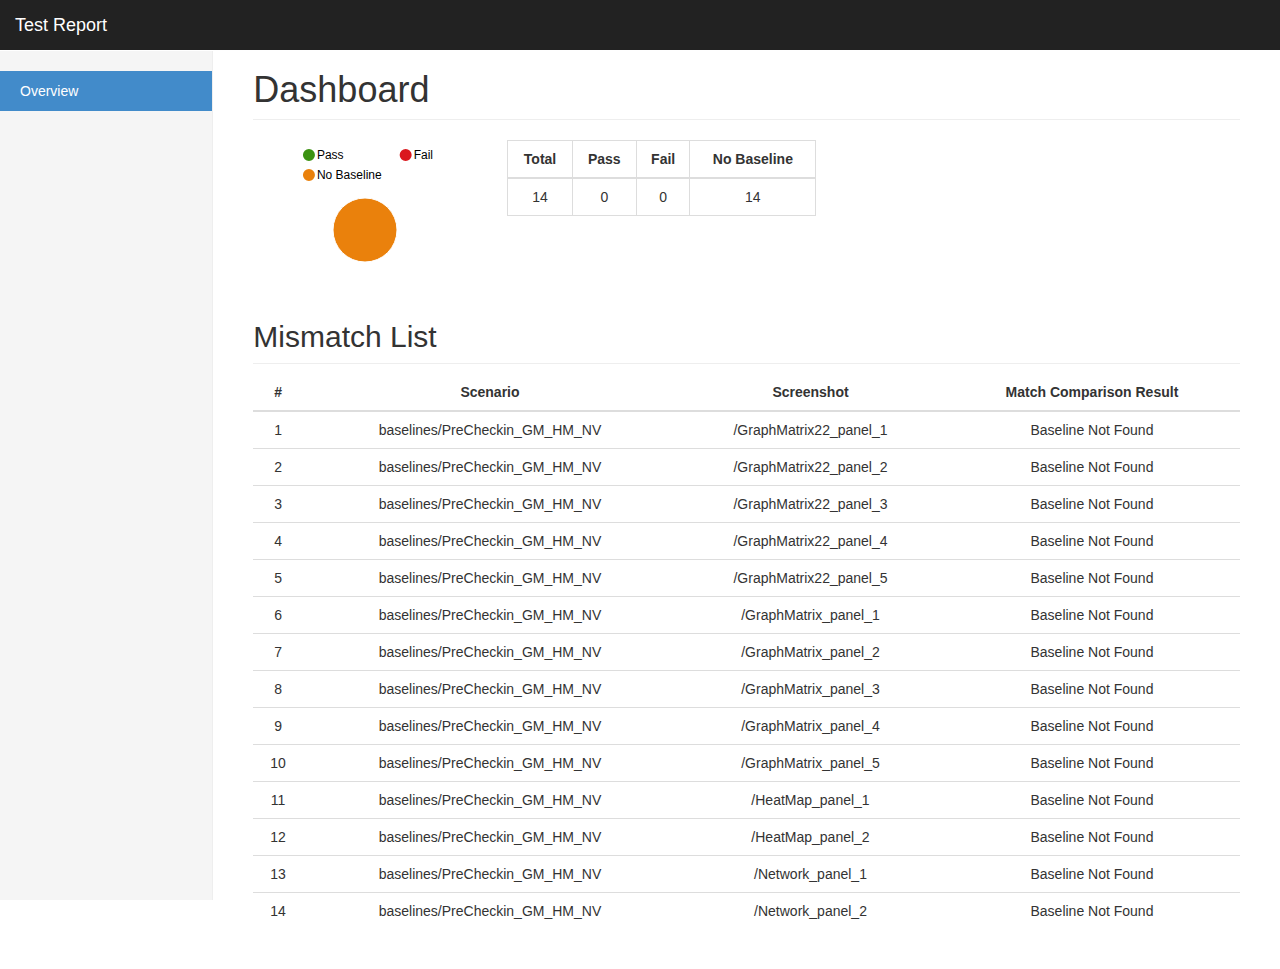
==== test-reports/index.html @ 670e8916 "update" ====
<!DOCTYPE html>
<html lang="en">

<head>
  <meta charset="UTF-8">
  <meta http-equiv="X-UA-Compatible" content="IE=edge">
  <meta name="viewport" content="width=device-width, initial-scale=1">
  <title>Test Report</title>
  <link rel="stylesheet" href="css/bootstrap.min.css">
  <link rel="stylesheet" href="css/dashboard.css">
  <link rel="stylesheet" href="css/main.css">
  <link rel="stylesheet" href="css/nv.d3.css">
</head>

<body>
  <nav class="navbar navbar-inverse navbar-fixed-top">
    <div class="container-fluid">
      <div class="navbar-header">
        <a class="navbar-brand" href="#">Test Report</a>
      </div>
    </div>
  </nav>
  <div class="container-fluid">
    <div class="row">
      <div class="col-sm-3 col-md-2 sidebar">
        <ul class="nav nav-sidebar">
          <li class="active"><a href="#">Overview <span class="sr-only">(current)</span></a></li>
        </ul>
        <ul class="nav nav-sidebar">
          <li>
            <a href=""></a>
          </li>
        </ul>
      </div>
      <div class="col-sm-9 col-sm-offset-3 col-md-10 col-md-offset-2 main">
        <h1 class="page-header">Dashboard</h1>
        <div class="row placeholders">
          <div class="col-xs-6 col-sm-3">
            <svg id="testpiechart" class="mypiechart"></svg>
          </div>
          <div class="col-xs-8 col-sm-4 placeholder">
            <div class="table-responsive">
              <table id="testdata" class="table table-bordered table-stripped">
                <thead>
                  <tr>
                    <th>Total</th>
                    <th>Pass</th>
                    <th>Fail</th>
                    <th>No Baseline</th>
                  </tr>
                </thead>
                <tbody><tr>
<td class="data-total">14</td>
<td class="data-pass">0</td>
<td class="data-fail">0</td>
<td class="data-nobaseline">14</td>
</tr>
</tbody>
              </table>
            </div>
          </div>
        </div>
        <h2 class="sub-header">Mismatch List</h2>
        <div class="table-responsive" id="mismatch-list">
          <table class="table table-hover">
            <thead>
              <tr>
                <th>#</th>
                <th>Scenario</th>
                <th>Screenshot</th>
                <th>Match Comparison Result</th>
              </tr>
            </thead>
            <tbody><tr class="tr-mismatch">
<td>1</td>
<td>baselines/PreCheckin_GM_HM_NV</td>
<td>/GraphMatrix22_panel_1</td>
<td>Baseline Not Found</td>
</tr>
<tr class="tr-mismatch">
<td>2</td>
<td>baselines/PreCheckin_GM_HM_NV</td>
<td>/GraphMatrix22_panel_2</td>
<td>Baseline Not Found</td>
</tr>
<tr class="tr-mismatch">
<td>3</td>
<td>baselines/PreCheckin_GM_HM_NV</td>
<td>/GraphMatrix22_panel_3</td>
<td>Baseline Not Found</td>
</tr>
<tr class="tr-mismatch">
<td>4</td>
<td>baselines/PreCheckin_GM_HM_NV</td>
<td>/GraphMatrix22_panel_4</td>
<td>Baseline Not Found</td>
</tr>
<tr class="tr-mismatch">
<td>5</td>
<td>baselines/PreCheckin_GM_HM_NV</td>
<td>/GraphMatrix22_panel_5</td>
<td>Baseline Not Found</td>
</tr>
<tr class="tr-mismatch">
<td>6</td>
<td>baselines/PreCheckin_GM_HM_NV</td>
<td>/GraphMatrix_panel_1</td>
<td>Baseline Not Found</td>
</tr>
<tr class="tr-mismatch">
<td>7</td>
<td>baselines/PreCheckin_GM_HM_NV</td>
<td>/GraphMatrix_panel_2</td>
<td>Baseline Not Found</td>
</tr>
<tr class="tr-mismatch">
<td>8</td>
<td>baselines/PreCheckin_GM_HM_NV</td>
<td>/GraphMatrix_panel_3</td>
<td>Baseline Not Found</td>
</tr>
<tr class="tr-mismatch">
<td>9</td>
<td>baselines/PreCheckin_GM_HM_NV</td>
<td>/GraphMatrix_panel_4</td>
<td>Baseline Not Found</td>
</tr>
<tr class="tr-mismatch">
<td>10</td>
<td>baselines/PreCheckin_GM_HM_NV</td>
<td>/GraphMatrix_panel_5</td>
<td>Baseline Not Found</td>
</tr>
<tr class="tr-mismatch">
<td>11</td>
<td>baselines/PreCheckin_GM_HM_NV</td>
<td>/HeatMap_panel_1</td>
<td>Baseline Not Found</td>
</tr>
<tr class="tr-mismatch">
<td>12</td>
<td>baselines/PreCheckin_GM_HM_NV</td>
<td>/HeatMap_panel_2</td>
<td>Baseline Not Found</td>
</tr>
<tr class="tr-mismatch">
<td>13</td>
<td>baselines/PreCheckin_GM_HM_NV</td>
<td>/Network_panel_1</td>
<td>Baseline Not Found</td>
</tr>
<tr class="tr-mismatch">
<td>14</td>
<td>baselines/PreCheckin_GM_HM_NV</td>
<td>/Network_panel_2</td>
<td>Baseline Not Found</td>
</tr>
</tbody>
          </table>
        </div>
      </div>
    </div>
  </div>
  <!-- Image preview -->
  <div class="modal" id="mismatch-preview">
    <div class="modal-dialog">
      <div class="modal-content">
        <div class="modal-header">
          <button type="button" class="close" data-dismiss="modal" aria-label="Close"><span aria-hidden="true">&times;</span></button>
          <h4 class="modal-title">scenario - screenshot</h4>
        </div>
        <div class="modal-body">
          <div>
            <div id="carousel-example-generic" class="carousel">
              <!-- Wrapper for slides -->
              <div class="carousel-inner" role="listbox"><div class="item" name="/GraphMatrix22_panel_1">
<img src="../output/baselines/PreCheckin_GM_HM_NV/GraphMatrix22_panel_1.png" alt="/GraphMatrix22_panel_1.png">
</div>
<div class="item" name="/GraphMatrix22_panel_2">
<img src="../output/baselines/PreCheckin_GM_HM_NV/GraphMatrix22_panel_2.png" alt="/GraphMatrix22_panel_2.png">
</div>
<div class="item" name="/GraphMatrix22_panel_3">
<img src="../output/baselines/PreCheckin_GM_HM_NV/GraphMatrix22_panel_3.png" alt="/GraphMatrix22_panel_3.png">
</div>
<div class="item" name="/GraphMatrix22_panel_4">
<img src="../output/baselines/PreCheckin_GM_HM_NV/GraphMatrix22_panel_4.png" alt="/GraphMatrix22_panel_4.png">
</div>
<div class="item" name="/GraphMatrix22_panel_5">
<img src="../output/baselines/PreCheckin_GM_HM_NV/GraphMatrix22_panel_5.png" alt="/GraphMatrix22_panel_5.png">
</div>
<div class="item" name="/GraphMatrix_panel_1">
<img src="../output/baselines/PreCheckin_GM_HM_NV/GraphMatrix_panel_1.png" alt="/GraphMatrix_panel_1.png">
</div>
<div class="item" name="/GraphMatrix_panel_2">
<img src="../output/baselines/PreCheckin_GM_HM_NV/GraphMatrix_panel_2.png" alt="/GraphMatrix_panel_2.png">
</div>
<div class="item" name="/GraphMatrix_panel_3">
<img src="../output/baselines/PreCheckin_GM_HM_NV/GraphMatrix_panel_3.png" alt="/GraphMatrix_panel_3.png">
</div>
<div class="item" name="/GraphMatrix_panel_4">
<img src="../output/baselines/PreCheckin_GM_HM_NV/GraphMatrix_panel_4.png" alt="/GraphMatrix_panel_4.png">
</div>
<div class="item" name="/GraphMatrix_panel_5">
<img src="../output/baselines/PreCheckin_GM_HM_NV/GraphMatrix_panel_5.png" alt="/GraphMatrix_panel_5.png">
</div>
<div class="item" name="/HeatMap_panel_1">
<img src="../output/baselines/PreCheckin_GM_HM_NV/HeatMap_panel_1.png" alt="/HeatMap_panel_1.png">
</div>
<div class="item" name="/HeatMap_panel_2">
<img src="../output/baselines/PreCheckin_GM_HM_NV/HeatMap_panel_2.png" alt="/HeatMap_panel_2.png">
</div>
<div class="item" name="/Network_panel_1">
<img src="../output/baselines/PreCheckin_GM_HM_NV/Network_panel_1.png" alt="/Network_panel_1.png">
</div>
<div class="item" name="/Network_panel_2">
<img src="../output/baselines/PreCheckin_GM_HM_NV/Network_panel_2.png" alt="/Network_panel_2.png">
</div>
</div>
              <!-- Controls -->
              <a class="left carousel-control" href="#carousel-example-generic" role="button">
                <span class="glyphicon glyphicon-chevron-left" aria-hidden="true"></span>
                <span class="sr-only">Previous</span>
              </a>
              <a class="right carousel-control" href="#carousel-example-generic" role="button">
                <span class="glyphicon glyphicon-chevron-right" aria-hidden="true"></span>
                <span class="sr-only">Next</span>
              </a>
            </div>
          </div>
        </div>
      </div>
    </div>
  </div>
  <script src="js/jquery-2.1.4.min.js"></script>
  <script src="js/bootstrap.min.js"></script>
  <script src="js/d3.min.js"></script>
  <script src="js/nv.d3.min.js"></script>
  <script src="js/main.js"></script>
</body>

</html>
---- test-reports/css/dashboard.css ----
/*
 * Base structure
 */

/* Move down content because we have a fixed navbar that is 50px tall */
body {
  padding-top: 50px;
}


/*
 * Global add-ons
 */

.sub-header {
  padding-bottom: 10px;
  border-bottom: 1px solid #eee;
}

/*
 * Top navigation
 * Hide default border to remove 1px line.
 */
.navbar-fixed-top {
  border: 0;
}

/*
 * Sidebar
 */

/* Hide for mobile, show later */
.sidebar {
  display: none;
}
@media (min-width: 768px) {
  .sidebar {
    position: fixed;
    top: 51px;
    bottom: 0;
    left: 0;
    z-index: 1000;
    display: block;
    padding: 20px;
    overflow-x: hidden;
    overflow-y: auto; /* Scrollable contents if viewport is shorter than content. */
    background-color: #f5f5f5;
    border-right: 1px solid #eee;
  }
}

/* Sidebar navigation */
.nav-sidebar {
  margin-right: -21px; /* 20px padding + 1px border */
  margin-bottom: 20px;
  margin-left: -20px;
}
.nav-sidebar > li > a {
  padding-right: 20px;
  padding-left: 20px;
}
.nav-sidebar > .active > a,
.nav-sidebar > .active > a:hover,
.nav-sidebar > .active > a:focus {
  color: #fff;
  background-color: #428bca;
}


/*
 * Main content
 */

.main {
  padding: 20px;
}
@media (min-width: 768px) {
  .main {
    padding-right: 40px;
    padding-left: 40px;
  }
}
.main .page-header {
  margin-top: 0;
}


/*
 * Placeholder dashboard ideas
 */

.placeholders {
  margin-bottom: 30px;
  text-align: center;
}
.placeholders h4 {
  margin-bottom: 0;
}
.placeholder {
  margin-bottom: 20px;
}
.placeholder img {
  display: inline-block;
  border-radius: 50%;
}
---- test-reports/css/main.css ----
.carousel .carousel-inner img {
	margin-top: 5px;
	border: 1px red solid;
}
.carousel .carousel-inner img:first-child {
	margin-top: 20px;
	border: 1px red solid;
}

#mismatch-preview .modal-dialog{
	width: 50%;
}

table th, table td {
	text-align: center;
}
---- test-reports/css/nv.d3.css ----
/* nvd3 version 1.8.1 (https://github.com/novus/nvd3) 2015-06-15 */
.nvd3 .nv-axis {
    pointer-events:none;
    opacity: 1;
}

.nvd3 .nv-axis path {
    fill: none;
    stroke: #000;
    stroke-opacity: .75;
    shape-rendering: crispEdges;
}

.nvd3 .nv-axis path.domain {
    stroke-opacity: .75;
}

.nvd3 .nv-axis.nv-x path.domain {
    stroke-opacity: 0;
}

.nvd3 .nv-axis line {
    fill: none;
    stroke: #e5e5e5;
    shape-rendering: crispEdges;
}

.nvd3 .nv-axis .zero line,
    /*this selector may not be necessary*/ .nvd3 .nv-axis line.zero {
    stroke-opacity: .75;
}

.nvd3 .nv-axis .nv-axisMaxMin text {
    font-weight: bold;
}

.nvd3 .x  .nv-axis .nv-axisMaxMin text,
.nvd3 .x2 .nv-axis .nv-axisMaxMin text,
.nvd3 .x3 .nv-axis .nv-axisMaxMin text {
    text-anchor: middle
}

.nvd3 .nv-axis.nv-disabled {
    opacity: 0;
}

.nvd3 .nv-bars rect {
    fill-opacity: .75;

    transition: fill-opacity 250ms linear;
    -moz-transition: fill-opacity 250ms linear;
    -webkit-transition: fill-opacity 250ms linear;
}

.nvd3 .nv-bars rect.hover {
    fill-opacity: 1;
}

.nvd3 .nv-bars .hover rect {
    fill: lightblue;
}

.nvd3 .nv-bars text {
    fill: rgba(0,0,0,0);
}

.nvd3 .nv-bars .hover text {
    fill: rgba(0,0,0,1);
}

.nvd3 .nv-multibar .nv-groups rect,
.nvd3 .nv-multibarHorizontal .nv-groups rect,
.nvd3 .nv-discretebar .nv-groups rect {
    stroke-opacity: 0;

    transition: fill-opacity 250ms linear;
    -moz-transition: fill-opacity 250ms linear;
    -webkit-transition: fill-opacity 250ms linear;
}

.nvd3 .nv-multibar .nv-groups rect:hover,
.nvd3 .nv-multibarHorizontal .nv-groups rect:hover,
.nvd3 .nv-candlestickBar .nv-ticks rect:hover,
.nvd3 .nv-discretebar .nv-groups rect:hover {
    fill-opacity: 1;
}

.nvd3 .nv-discretebar .nv-groups text,
.nvd3 .nv-multibarHorizontal .nv-groups text {
    font-weight: bold;
    fill: rgba(0,0,0,1);
    stroke: rgba(0,0,0,0);
}

/* boxplot CSS */
.nvd3 .nv-boxplot circle {
  fill-opacity: 0.5;
}

.nvd3 .nv-boxplot circle:hover {
  fill-opacity: 1;
}

.nvd3 .nv-boxplot rect:hover {
  fill-opacity: 1;
}

.nvd3 line.nv-boxplot-median {
  stroke: black;
}

.nv-boxplot-tick:hover {
  stroke-width: 2.5px;
}
/* bullet */
.nvd3.nv-bullet { font: 10px sans-serif; }
.nvd3.nv-bullet .nv-measure { fill-opacity: .8; }
.nvd3.nv-bullet .nv-measure:hover { fill-opacity: 1; }
.nvd3.nv-bullet .nv-marker { stroke: #000; stroke-width: 2px; }
.nvd3.nv-bullet .nv-markerTriangle { stroke: #000; fill: #fff; stroke-width: 1.5px; }
.nvd3.nv-bullet .nv-tick line { stroke: #666; stroke-width: .5px; }
.nvd3.nv-bullet .nv-range.nv-s0 { fill: #eee; }
.nvd3.nv-bullet .nv-range.nv-s1 { fill: #ddd; }
.nvd3.nv-bullet .nv-range.nv-s2 { fill: #ccc; }
.nvd3.nv-bullet .nv-title { font-size: 14px; font-weight: bold; }
.nvd3.nv-bullet .nv-subtitle { fill: #999; }


.nvd3.nv-bullet .nv-range {
    fill: #bababa;
    fill-opacity: .4;
}
.nvd3.nv-bullet .nv-range:hover {
    fill-opacity: .7;
}

.nvd3.nv-candlestickBar .nv-ticks .nv-tick {
    stroke-width: 1px;
}

.nvd3.nv-candlestickBar .nv-ticks .nv-tick.hover {
    stroke-width: 2px;
}

.nvd3.nv-candlestickBar .nv-ticks .nv-tick.positive rect {
    stroke: #2ca02c;
    fill: #2ca02c;
}

.nvd3.nv-candlestickBar .nv-ticks .nv-tick.negative rect {
    stroke: #d62728;
    fill: #d62728;
}

.with-transitions .nv-candlestickBar .nv-ticks .nv-tick {
    transition: stroke-width 250ms linear, stroke-opacity 250ms linear;
    -moz-transition: stroke-width 250ms linear, stroke-opacity 250ms linear;
    -webkit-transition: stroke-width 250ms linear, stroke-opacity 250ms linear;

}

.nvd3.nv-candlestickBar .nv-ticks line {
    stroke: #333;
}


.nvd3 .nv-legend .nv-disabled rect {
    /*fill-opacity: 0;*/
}

.nvd3 .nv-check-box .nv-box {
    fill-opacity:0;
    stroke-width:2;
}

.nvd3 .nv-check-box .nv-check {
    fill-opacity:0;
    stroke-width:4;
}

.nvd3 .nv-series.nv-disabled .nv-check-box .nv-check {
    fill-opacity:0;
    stroke-opacity:0;
}

.nvd3 .nv-controlsWrap .nv-legend .nv-check-box .nv-check {
    opacity: 0;
}

/* line plus bar */
.nvd3.nv-linePlusBar .nv-bar rect {
    fill-opacity: .75;
}

.nvd3.nv-linePlusBar .nv-bar rect:hover {
    fill-opacity: 1;
}
.nvd3 .nv-groups path.nv-line {
    fill: none;
}

.nvd3 .nv-groups path.nv-area {
    stroke: none;
}

.nvd3.nv-line .nvd3.nv-scatter .nv-groups .nv-point {
    fill-opacity: 0;
    stroke-opacity: 0;
}

.nvd3.nv-scatter.nv-single-point .nv-groups .nv-point {
    fill-opacity: .5 !important;
    stroke-opacity: .5 !important;
}


.with-transitions .nvd3 .nv-groups .nv-point {
    transition: stroke-width 250ms linear, stroke-opacity 250ms linear;
    -moz-transition: stroke-width 250ms linear, stroke-opacity 250ms linear;
    -webkit-transition: stroke-width 250ms linear, stroke-opacity 250ms linear;

}

.nvd3.nv-scatter .nv-groups .nv-point.hover,
.nvd3 .nv-groups .nv-point.hover {
    stroke-width: 7px;
    fill-opacity: .95 !important;
    stroke-opacity: .95 !important;
}


.nvd3 .nv-point-paths path {
    stroke: #aaa;
    stroke-opacity: 0;
    fill: #eee;
    fill-opacity: 0;
}



.nvd3 .nv-indexLine {
    cursor: ew-resize;
}

/********************
 * SVG CSS
 */

/********************
  Default CSS for an svg element nvd3 used
*/
svg.nvd3-svg {
    -webkit-touch-callout: none;
    -webkit-user-select: none;
    -khtml-user-select: none;
    -ms-user-select: none;
    -moz-user-select: none;
    user-select: none;
    display: block;
    width:100%;
    height:100%;
}

/********************
  Box shadow and border radius styling
*/
.nvtooltip.with-3d-shadow, .with-3d-shadow .nvtooltip {
    -moz-box-shadow: 0 5px 10px rgba(0,0,0,.2);
    -webkit-box-shadow: 0 5px 10px rgba(0,0,0,.2);
    box-shadow: 0 5px 10px rgba(0,0,0,.2);

    -webkit-border-radius: 5px;
    -moz-border-radius: 5px;
    border-radius: 5px;
}


.nvd3 text {
    font: normal 12px Arial;
}

.nvd3 .title {
    font: bold 14px Arial;
}

.nvd3 .nv-background {
    fill: white;
    fill-opacity: 0;
}

.nvd3.nv-noData {
    font-size: 18px;
    font-weight: bold;
}


/**********
*  Brush
*/

.nv-brush .extent {
    fill-opacity: .125;
    shape-rendering: crispEdges;
}

.nv-brush .resize path {
    fill: #eee;
    stroke: #666;
}


/**********
*  Legend
*/

.nvd3 .nv-legend .nv-series {
    cursor: pointer;
}

.nvd3 .nv-legend .nv-disabled circle {
    fill-opacity: 0;
}

/* focus */
.nvd3 .nv-brush .extent {
    fill-opacity: 0 !important;
}

.nvd3 .nv-brushBackground rect {
    stroke: #000;
    stroke-width: .4;
    fill: #fff;
    fill-opacity: .7;
}


.nvd3.nv-ohlcBar .nv-ticks .nv-tick {
    stroke-width: 1px;
}

.nvd3.nv-ohlcBar .nv-ticks .nv-tick.hover {
    stroke-width: 2px;
}

.nvd3.nv-ohlcBar .nv-ticks .nv-tick.positive {
    stroke: #2ca02c;
}

.nvd3.nv-ohlcBar .nv-ticks .nv-tick.negative {
    stroke: #d62728;
}


.nvd3 .background path {
    fill: none;
    stroke: #EEE;
    stroke-opacity: .4;
    shape-rendering: crispEdges;
}

.nvd3 .foreground path {
    fill: none;
    stroke-opacity: .7;
}

.nvd3 .nv-parallelCoordinates-brush .extent 
{
    fill: #fff;
    fill-opacity: .6;
    stroke: gray;
    shape-rendering: crispEdges;
}

.nvd3 .nv-parallelCoordinates .hover  {
    fill-opacity: 1;
	stroke-width: 3px;
}


.nvd3 .missingValuesline line {
  fill: none;
  stroke: black;
  stroke-width: 1;
  stroke-opacity: 1;
  stroke-dasharray: 5, 5; 
}
.nvd3.nv-pie path {
    stroke-opacity: 0;
    transition: fill-opacity 250ms linear, stroke-width 250ms linear, stroke-opacity 250ms linear;
    -moz-transition: fill-opacity 250ms linear, stroke-width 250ms linear, stroke-opacity 250ms linear;
    -webkit-transition: fill-opacity 250ms linear, stroke-width 250ms linear, stroke-opacity 250ms linear;

}

.nvd3.nv-pie .nv-pie-title {
    font-size: 24px;
    fill: rgba(19, 196, 249, 0.59);
}

.nvd3.nv-pie .nv-slice text {
    stroke: #000;
    stroke-width: 0;
}

.nvd3.nv-pie path {
    stroke: #fff;
    stroke-width: 1px;
    stroke-opacity: 1;
}

.nvd3.nv-pie .hover path {
    fill-opacity: .7;
}
.nvd3.nv-pie .nv-label {
    pointer-events: none;
}
.nvd3.nv-pie .nv-label rect {
    fill-opacity: 0;
    stroke-opacity: 0;
}

/* scatter */
.nvd3 .nv-groups .nv-point.hover {
    stroke-width: 20px;
    stroke-opacity: .5;
}

.nvd3 .nv-scatter .nv-point.hover {
    fill-opacity: 1;
}
.nv-noninteractive {
    pointer-events: none;
}

.nv-distx, .nv-disty {
    pointer-events: none;
}

/* sparkline */
.nvd3.nv-sparkline path {
    fill: none;
}

.nvd3.nv-sparklineplus g.nv-hoverValue {
    pointer-events: none;
}

.nvd3.nv-sparklineplus .nv-hoverValue line {
    stroke: #333;
    stroke-width: 1.5px;
}

.nvd3.nv-sparklineplus,
.nvd3.nv-sparklineplus g {
    pointer-events: all;
}

.nvd3 .nv-hoverArea {
    fill-opacity: 0;
    stroke-opacity: 0;
}

.nvd3.nv-sparklineplus .nv-xValue,
.nvd3.nv-sparklineplus .nv-yValue {
    stroke-width: 0;
    font-size: .9em;
    font-weight: normal;
}

.nvd3.nv-sparklineplus .nv-yValue {
    stroke: #f66;
}

.nvd3.nv-sparklineplus .nv-maxValue {
    stroke: #2ca02c;
    fill: #2ca02c;
}

.nvd3.nv-sparklineplus .nv-minValue {
    stroke: #d62728;
    fill: #d62728;
}

.nvd3.nv-sparklineplus .nv-currentValue {
    font-weight: bold;
    font-size: 1.1em;
}
/* stacked area */
.nvd3.nv-stackedarea path.nv-area {
    fill-opacity: .7;
    stroke-opacity: 0;
    transition: fill-opacity 250ms linear, stroke-opacity 250ms linear;
    -moz-transition: fill-opacity 250ms linear, stroke-opacity 250ms linear;
    -webkit-transition: fill-opacity 250ms linear, stroke-opacity 250ms linear;
}

.nvd3.nv-stackedarea path.nv-area.hover {
    fill-opacity: .9;
}


.nvd3.nv-stackedarea .nv-groups .nv-point {
    stroke-opacity: 0;
    fill-opacity: 0;
}


.nvtooltip {
    position: absolute;
    background-color: rgba(255,255,255,1.0);
    color: rgba(0,0,0,1.0);
    padding: 1px;
    border: 1px solid rgba(0,0,0,.2);
    z-index: 10000;
    display: block;

    font-family: Arial;
    font-size: 13px;
    text-align: left;
    pointer-events: none;

    white-space: nowrap;

    -webkit-touch-callout: none;
    -webkit-user-select: none;
    -khtml-user-select: none;
    -moz-user-select: none;
    -ms-user-select: none;
    user-select: none;
}

.nvtooltip {
    background: rgba(255,255,255, 0.8);
    border: 1px solid rgba(0,0,0,0.5);
    border-radius: 4px;
}

/*Give tooltips that old fade in transition by
    putting a "with-transitions" class on the container div.
*/
.nvtooltip.with-transitions, .with-transitions .nvtooltip {
    transition: opacity 50ms linear;
    -moz-transition: opacity 50ms linear;
    -webkit-transition: opacity 50ms linear;

    transition-delay: 200ms;
    -moz-transition-delay: 200ms;
    -webkit-transition-delay: 200ms;
}

.nvtooltip.x-nvtooltip,
.nvtooltip.y-nvtooltip {
    padding: 8px;
}

.nvtooltip h3 {
    margin: 0;
    padding: 4px 14px;
    line-height: 18px;
    font-weight: normal;
    background-color: rgba(247,247,247,0.75);
    color: rgba(0,0,0,1.0);
    text-align: center;

    border-bottom: 1px solid #ebebeb;

    -webkit-border-radius: 5px 5px 0 0;
    -moz-border-radius: 5px 5px 0 0;
    border-radius: 5px 5px 0 0;
}

.nvtooltip p {
    margin: 0;
    padding: 5px 14px;
    text-align: center;
}

.nvtooltip span {
    display: inline-block;
    margin: 2px 0;
}

.nvtooltip table {
    margin: 6px;
    border-spacing:0;
}


.nvtooltip table td {
    padding: 2px 9px 2px 0;
    vertical-align: middle;
}

.nvtooltip table td.key {
    font-weight:normal;
}
.nvtooltip table td.value {
    text-align: right;
    font-weight: bold;
}

.nvtooltip table tr.highlight td {
    padding: 1px 9px 1px 0;
    border-bottom-style: solid;
    border-bottom-width: 1px;
    border-top-style: solid;
    border-top-width: 1px;
}

.nvtooltip table td.legend-color-guide div {
    width: 8px;
    height: 8px;
    vertical-align: middle;
}

.nvtooltip table td.legend-color-guide div {
    width: 12px;
    height: 12px;
    border: 1px solid #999;
}

.nvtooltip .footer {
    padding: 3px;
    text-align: center;
}

.nvtooltip-pending-removal {
    pointer-events: none;
    display: none;
}


/****
Interactive Layer
*/
.nvd3 .nv-interactiveGuideLine {
    pointer-events:none;
}
.nvd3 line.nv-guideline {
    stroke: #ccc;
}
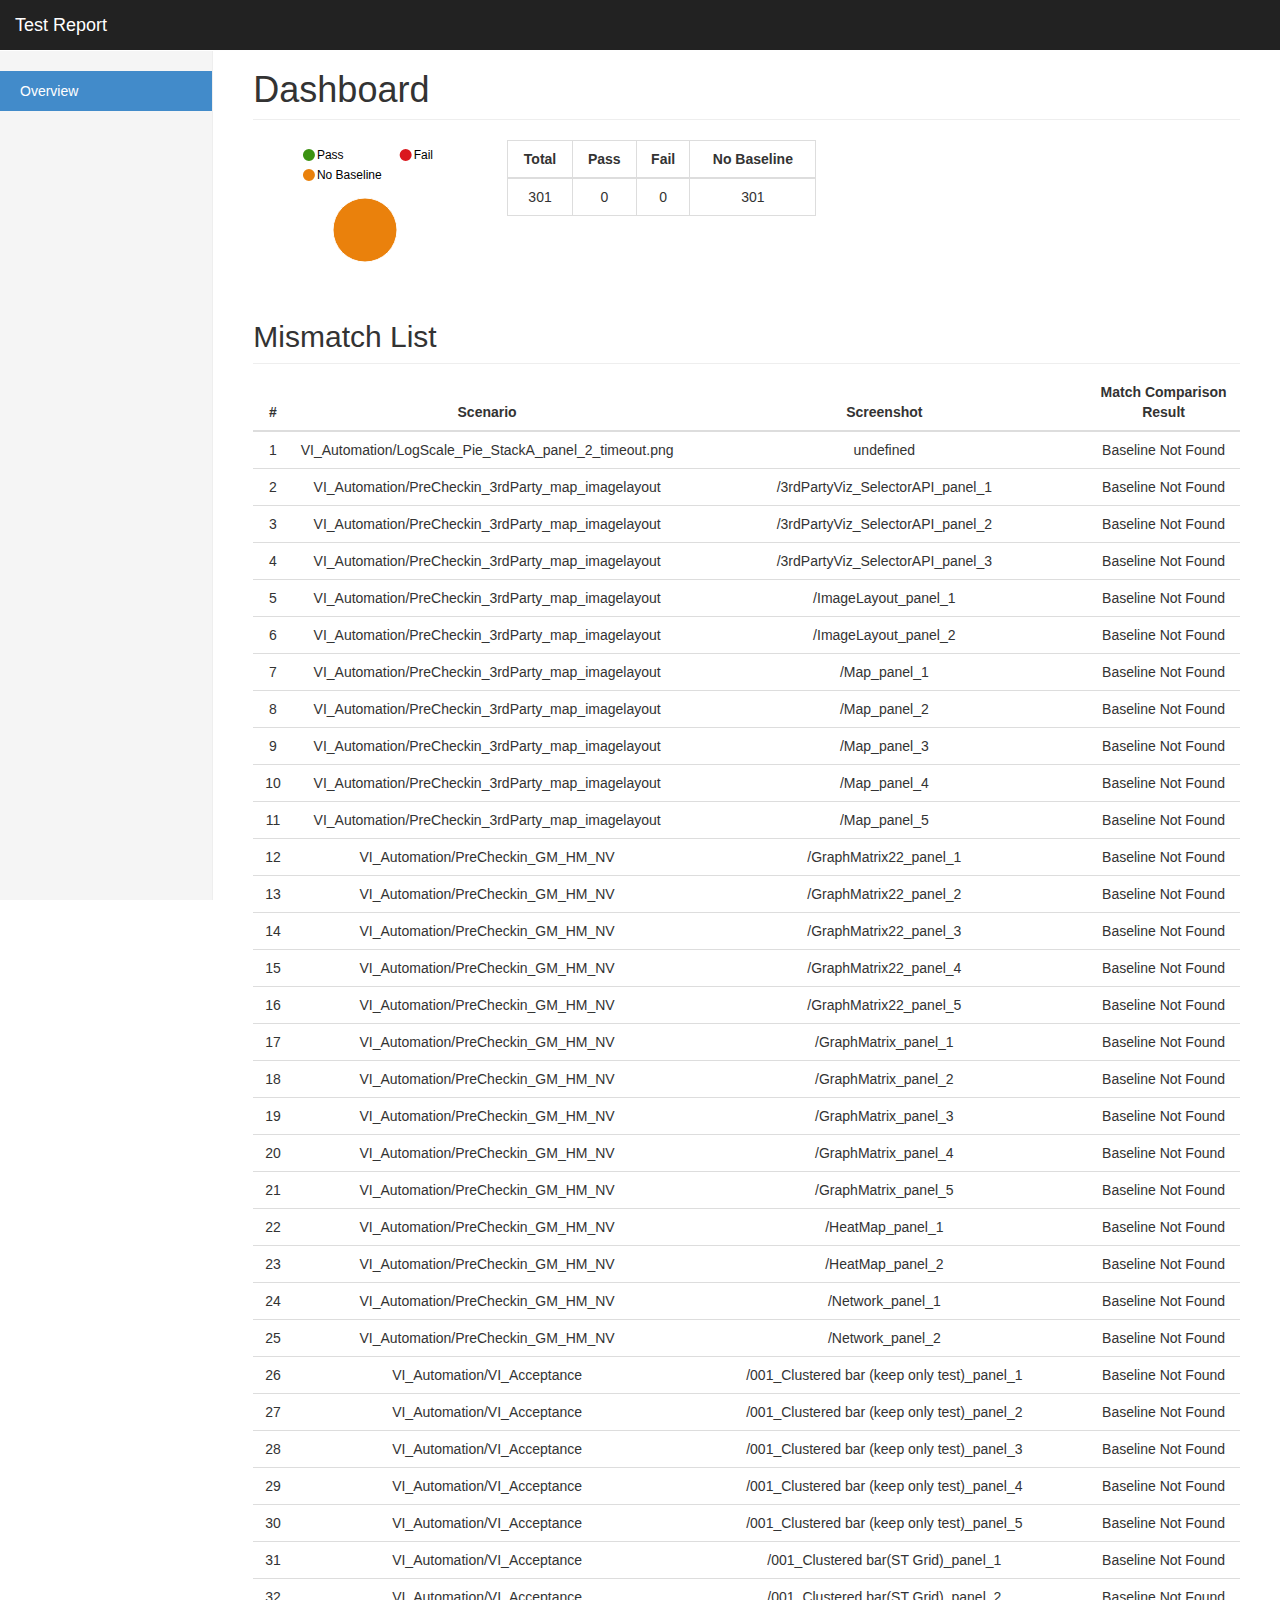
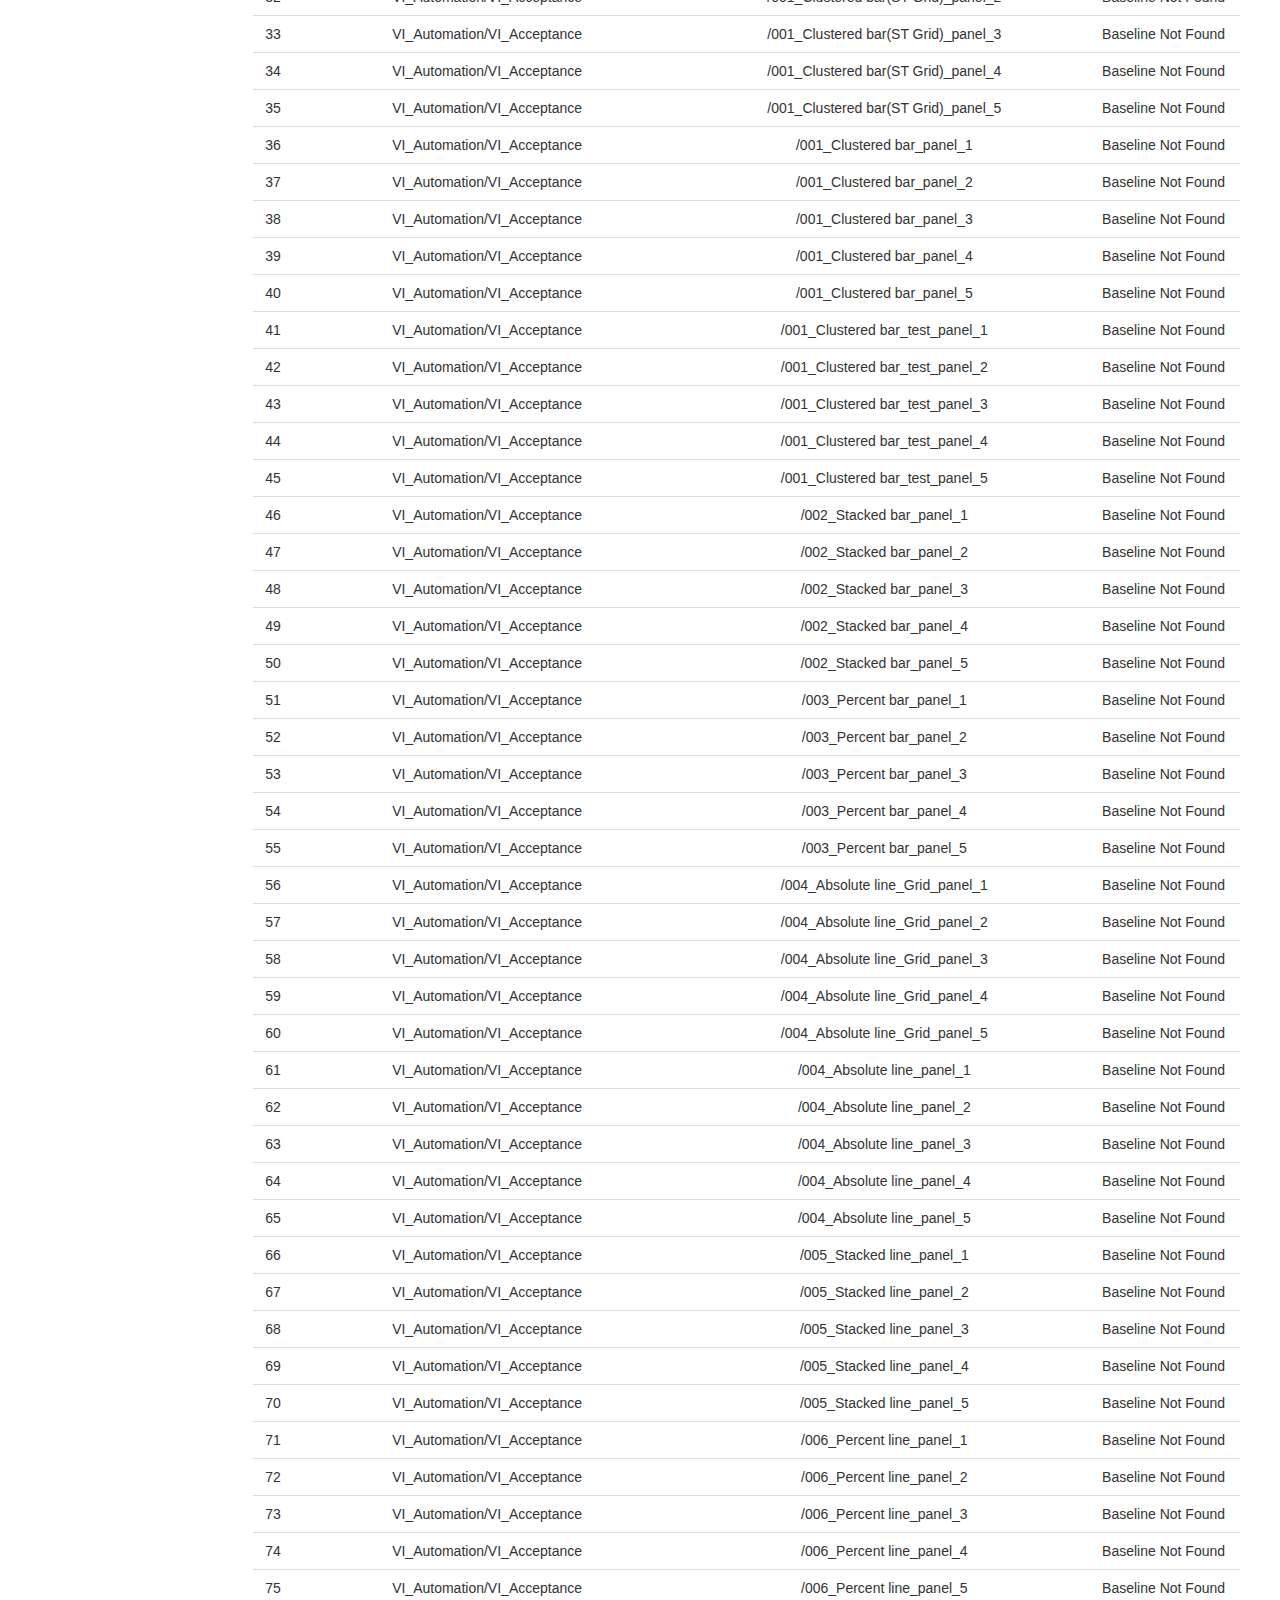
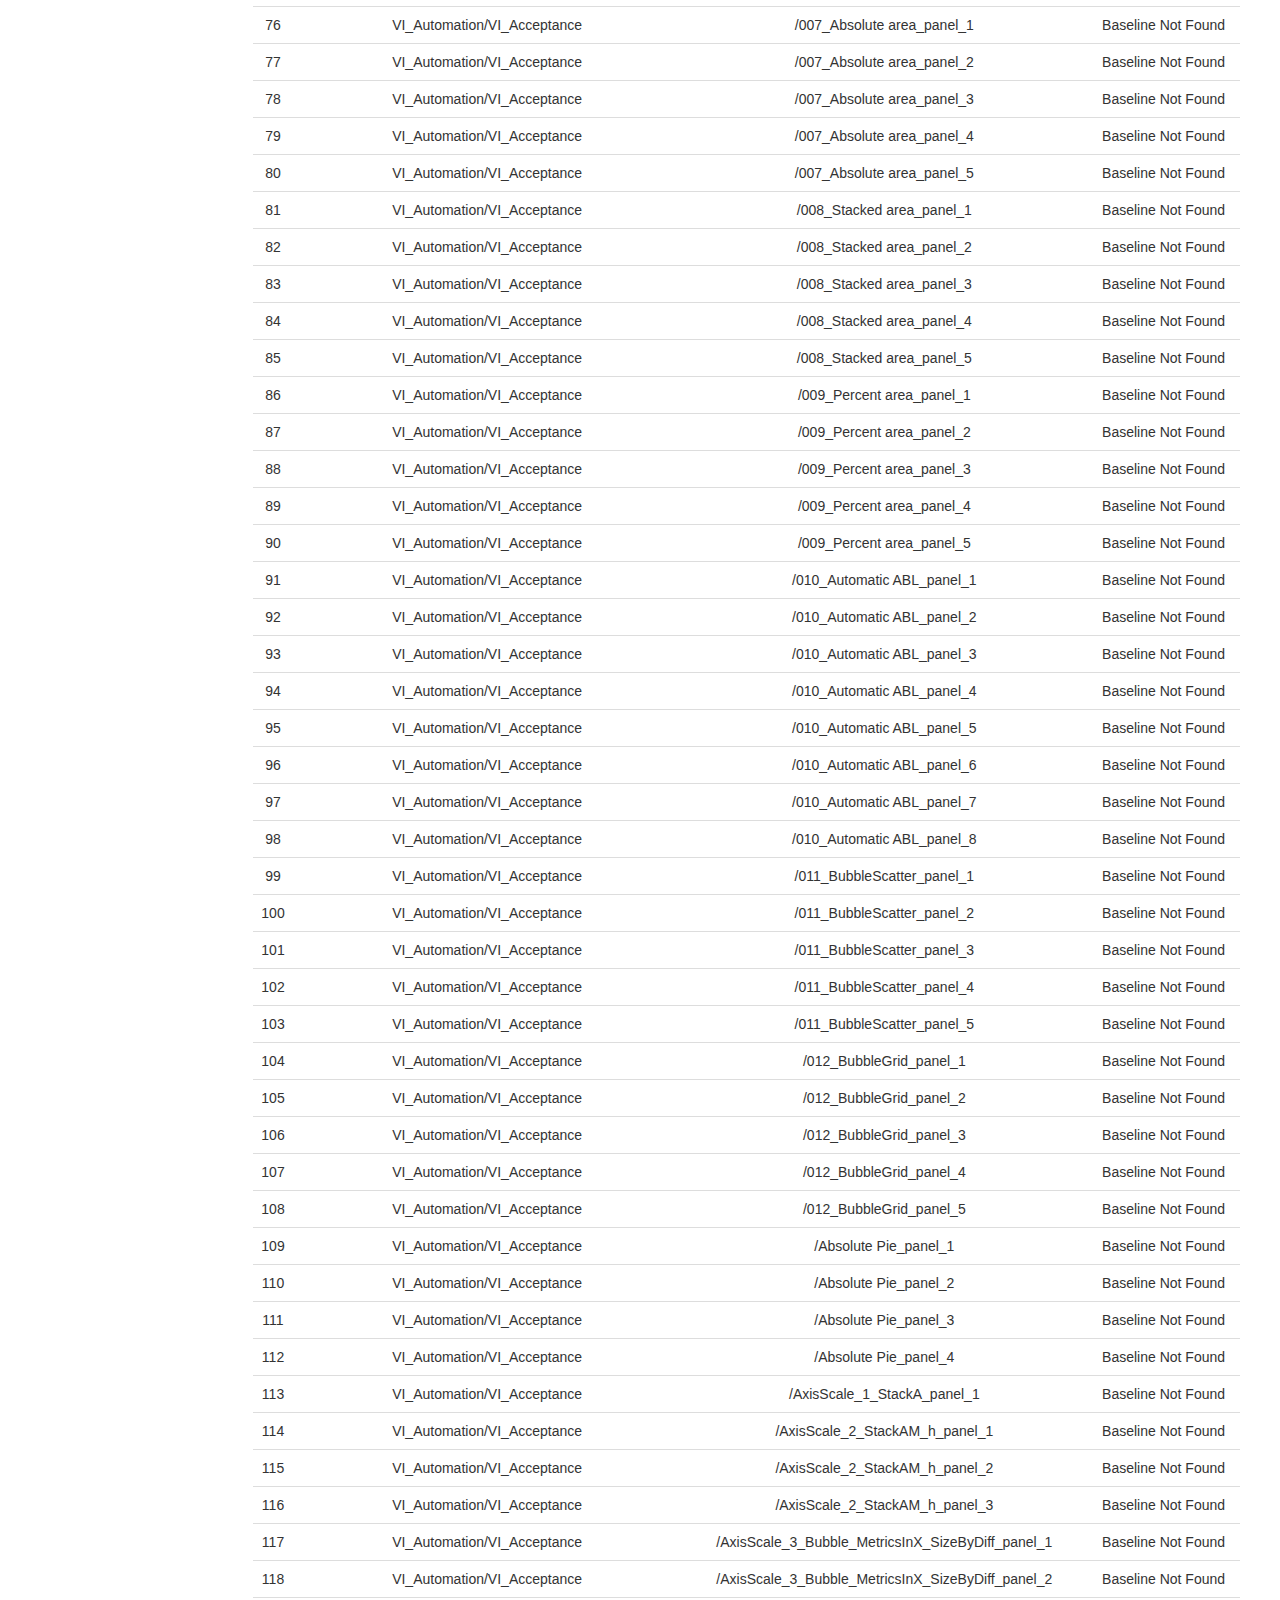
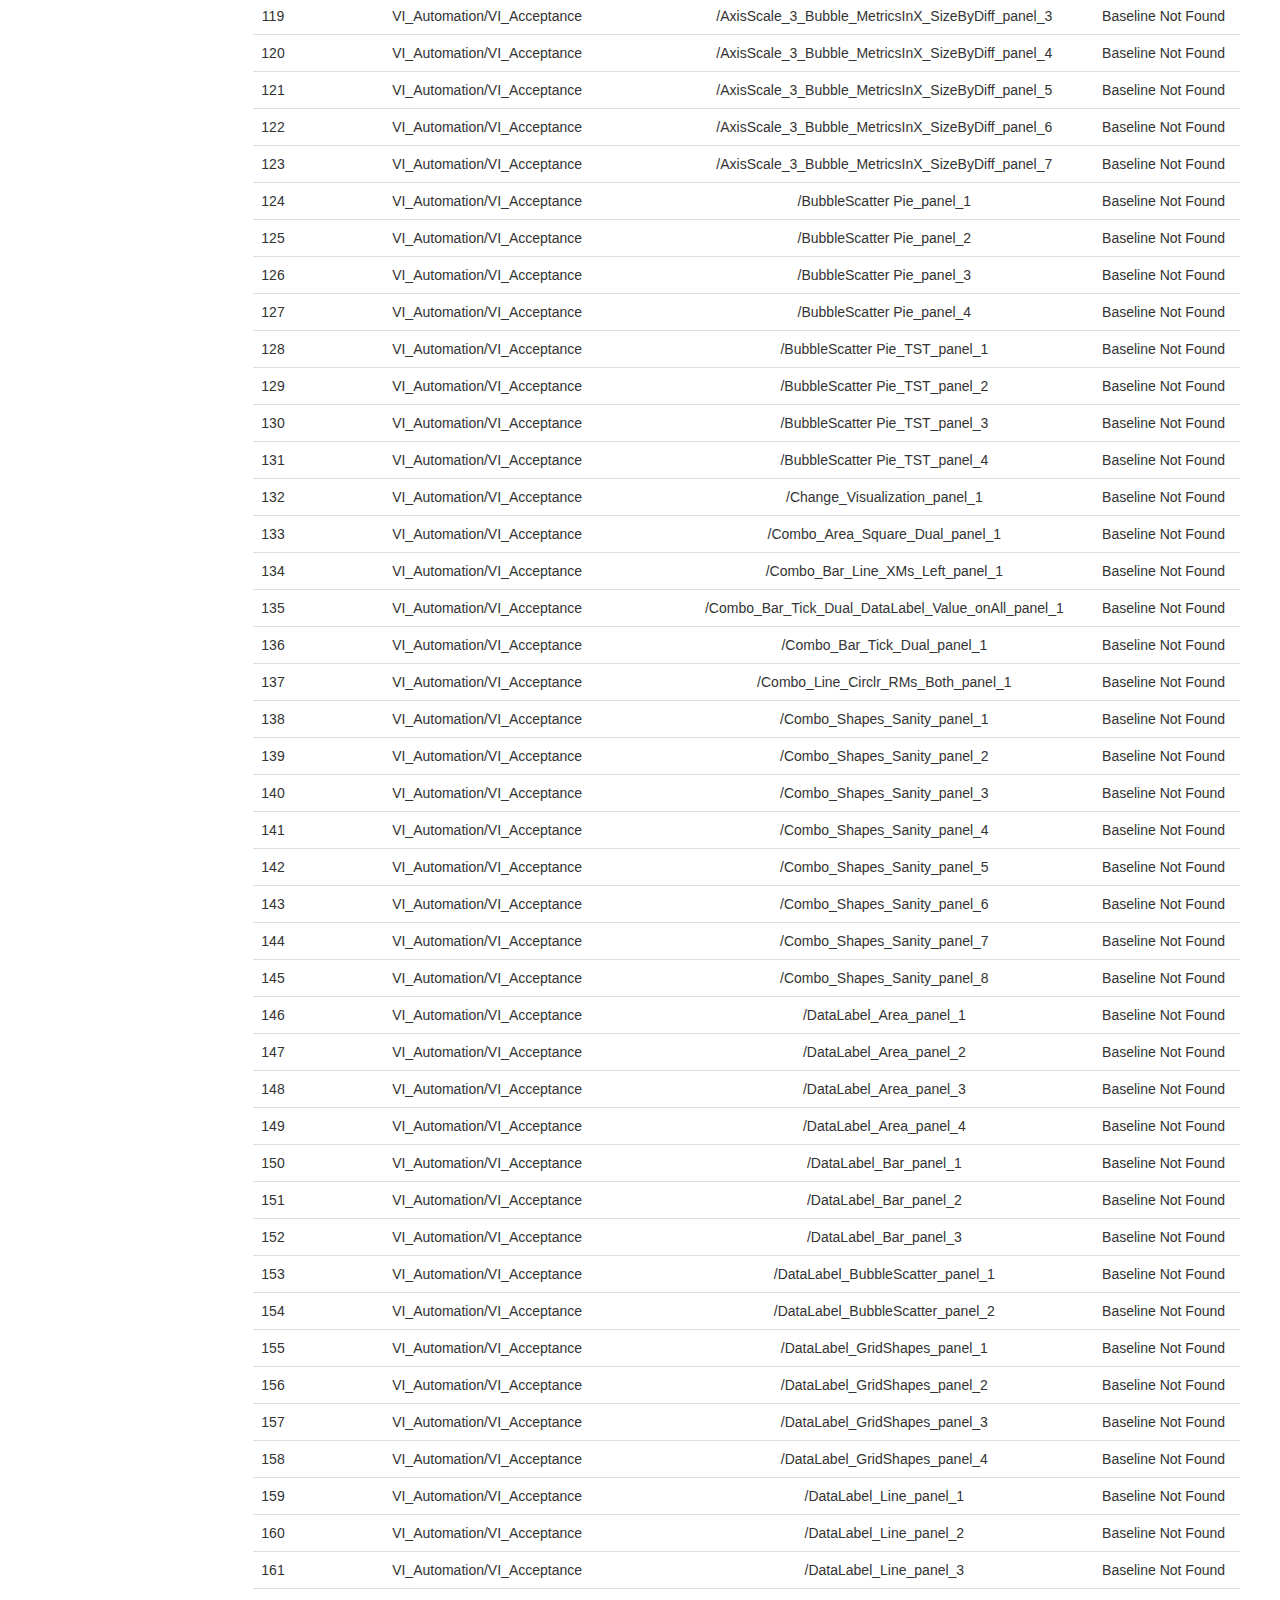
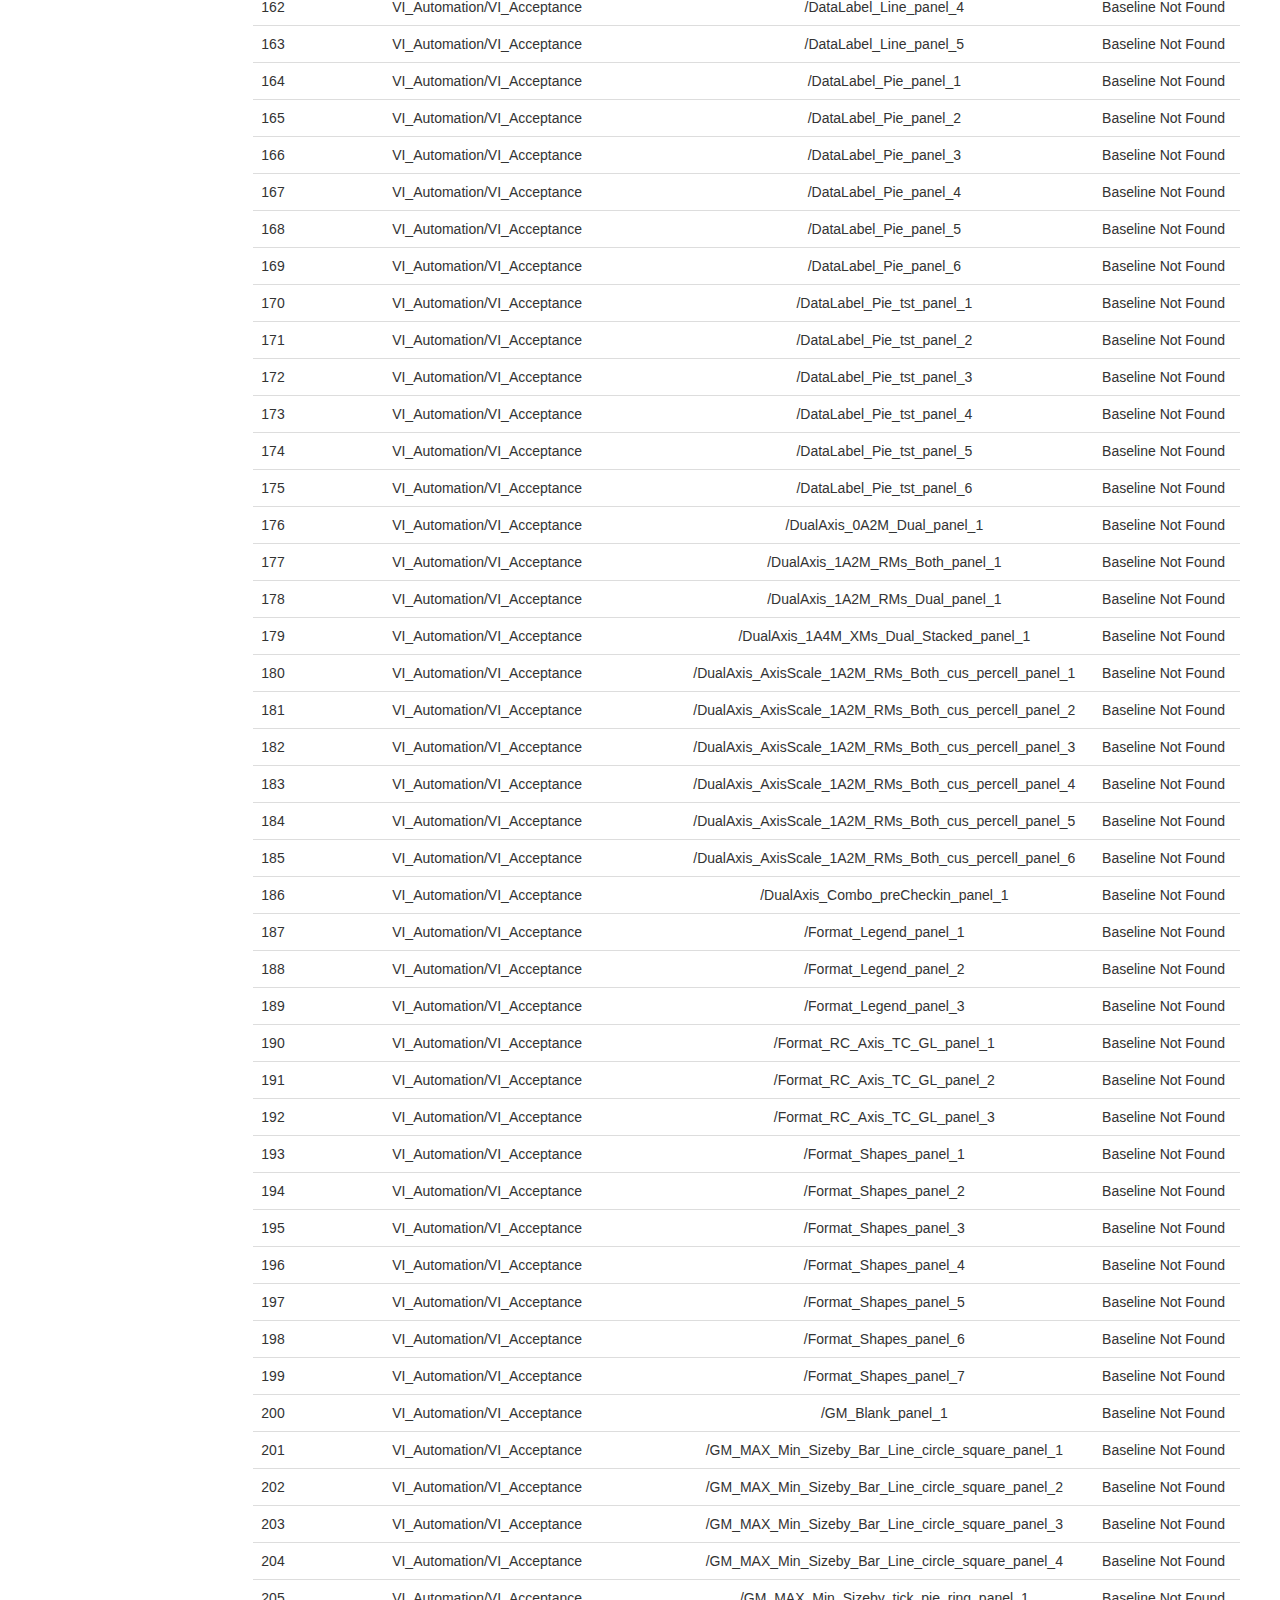
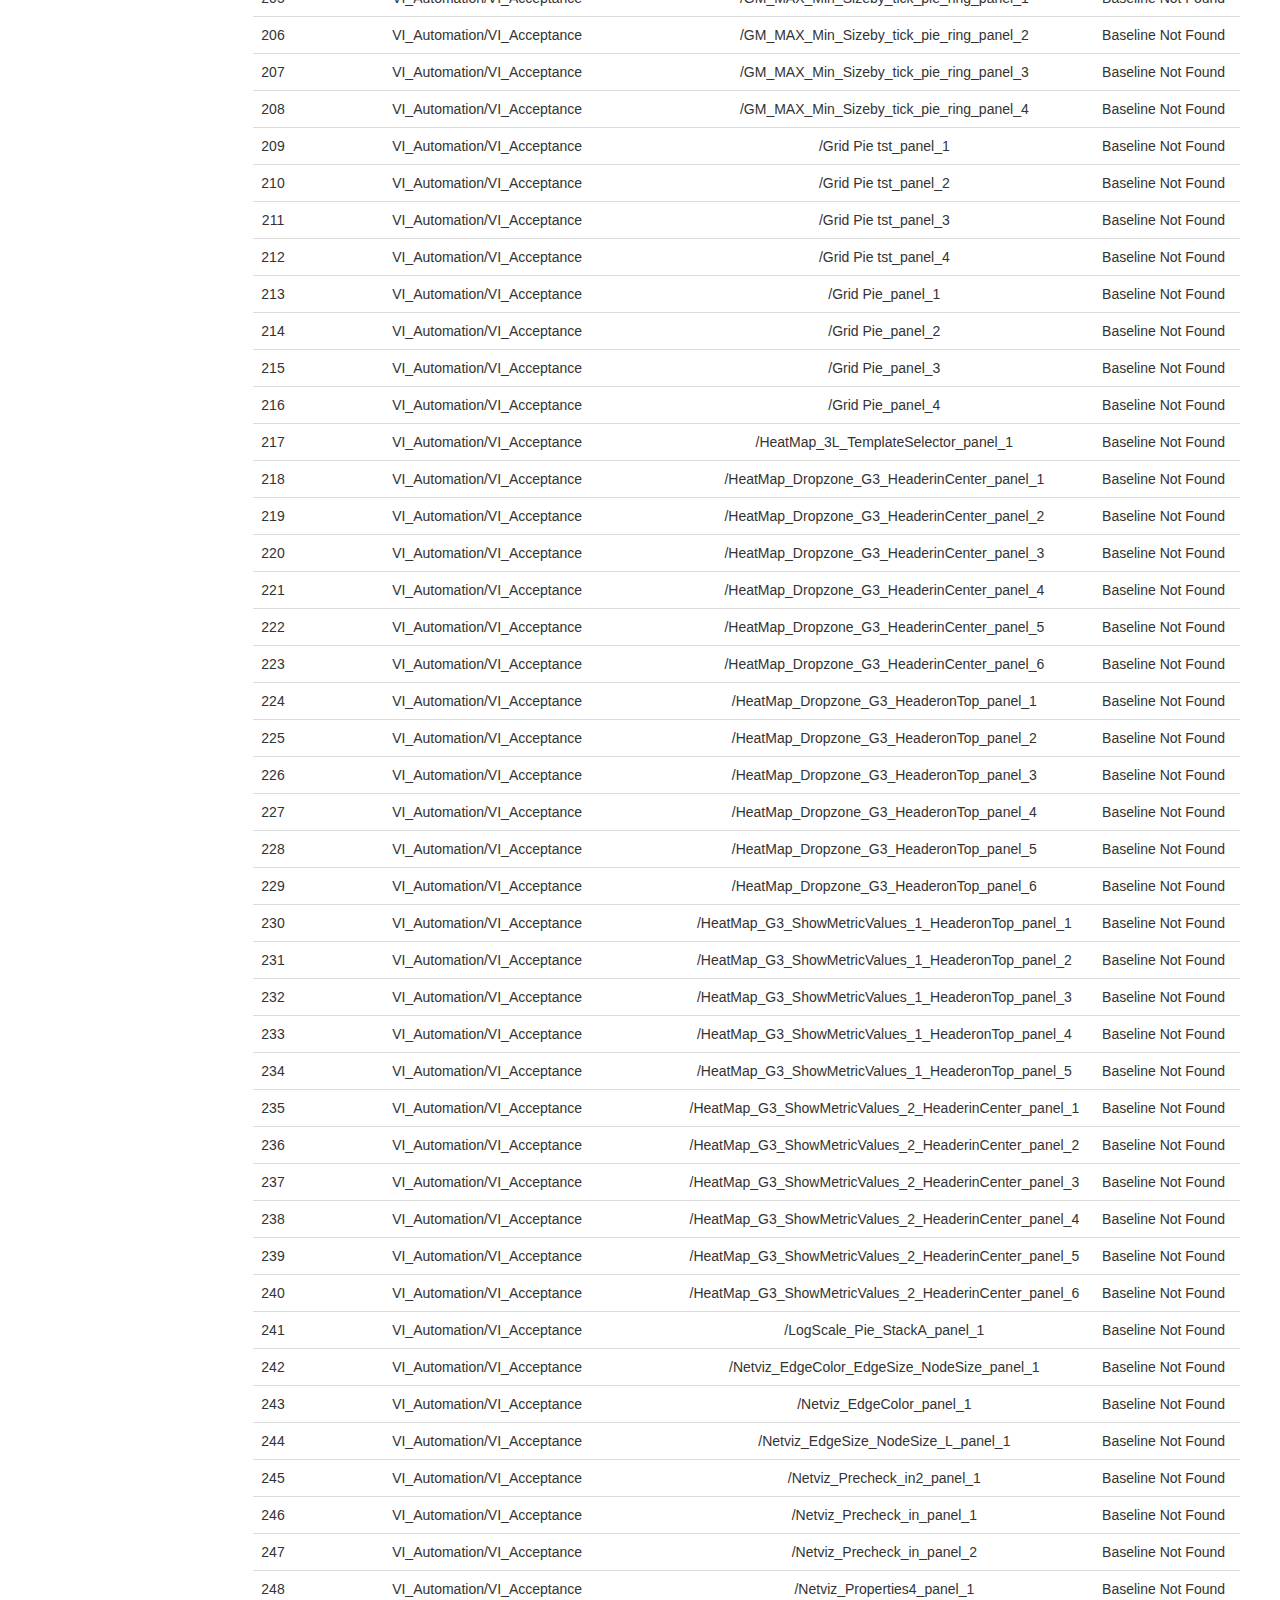
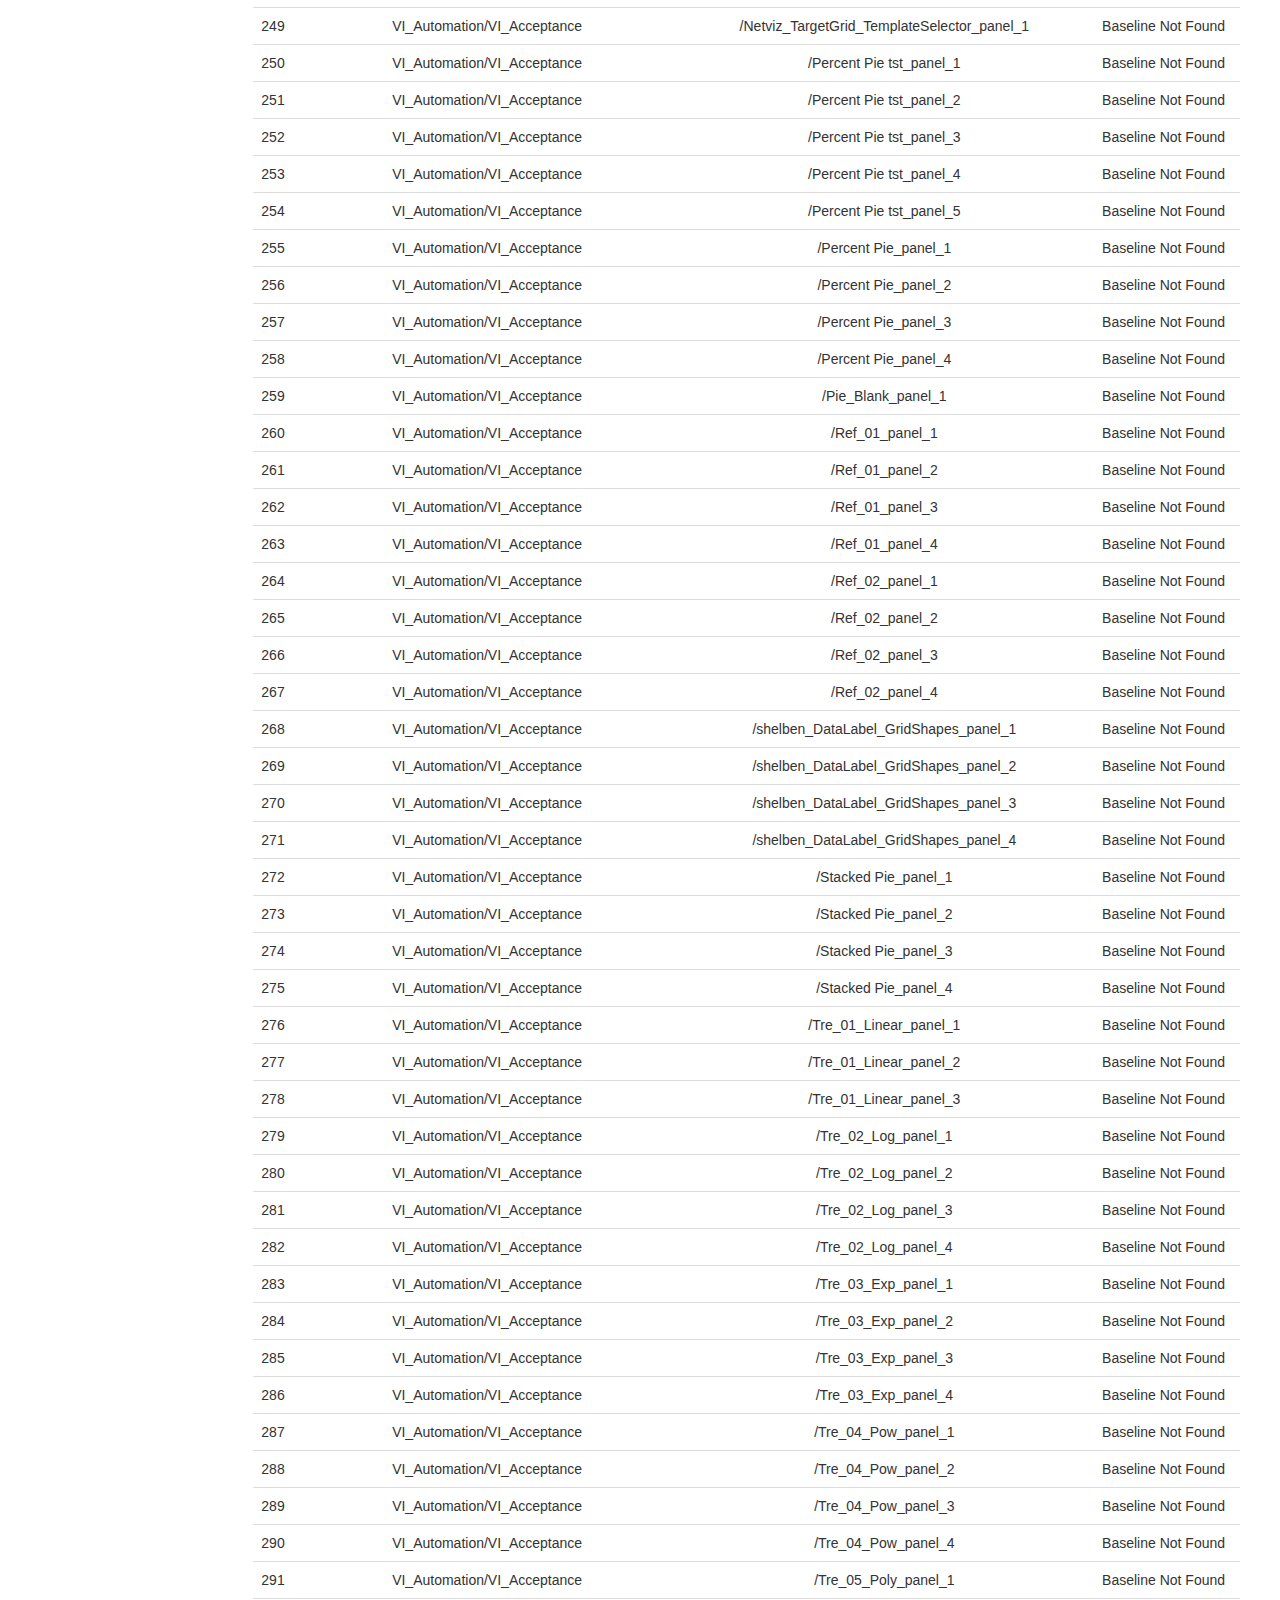
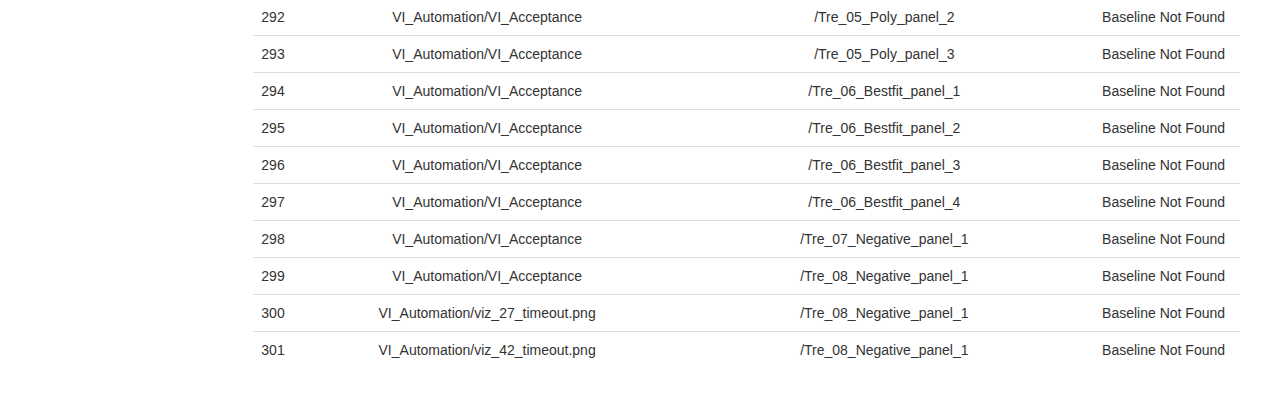
==== commit 8ba3e4e0: "update for V1.0" ====
--- a/test-reports/index.html
+++ b/test-reports/index.html
@@ -50,10 +50,10 @@
                   </tr>
                 </thead>
                 <tbody><tr>
-<td class="data-total">14</td>
+<td class="data-total">301</td>
 <td class="data-pass">0</td>
 <td class="data-fail">0</td>
-<td class="data-nobaseline">14</td>
+<td class="data-nobaseline">301</td>
 </tr>
 </tbody>
               </table>
@@ -73,86 +73,1808 @@
             </thead>
             <tbody><tr class="tr-mismatch">
 <td>1</td>
-<td>baselines/PreCheckin_GM_HM_NV</td>
+<td>VI_Automation/LogScale_Pie_StackA_panel_2_timeout.png</td>
+<td>undefined</td>
+<td>Baseline Not Found</td>
+</tr>
+<tr class="tr-mismatch">
+<td>2</td>
+<td>VI_Automation/PreCheckin_3rdParty_map_imagelayout</td>
+<td>/3rdPartyViz_SelectorAPI_panel_1</td>
+<td>Baseline Not Found</td>
+</tr>
+<tr class="tr-mismatch">
+<td>3</td>
+<td>VI_Automation/PreCheckin_3rdParty_map_imagelayout</td>
+<td>/3rdPartyViz_SelectorAPI_panel_2</td>
+<td>Baseline Not Found</td>
+</tr>
+<tr class="tr-mismatch">
+<td>4</td>
+<td>VI_Automation/PreCheckin_3rdParty_map_imagelayout</td>
+<td>/3rdPartyViz_SelectorAPI_panel_3</td>
+<td>Baseline Not Found</td>
+</tr>
+<tr class="tr-mismatch">
+<td>5</td>
+<td>VI_Automation/PreCheckin_3rdParty_map_imagelayout</td>
+<td>/ImageLayout_panel_1</td>
+<td>Baseline Not Found</td>
+</tr>
+<tr class="tr-mismatch">
+<td>6</td>
+<td>VI_Automation/PreCheckin_3rdParty_map_imagelayout</td>
+<td>/ImageLayout_panel_2</td>
+<td>Baseline Not Found</td>
+</tr>
+<tr class="tr-mismatch">
+<td>7</td>
+<td>VI_Automation/PreCheckin_3rdParty_map_imagelayout</td>
+<td>/Map_panel_1</td>
+<td>Baseline Not Found</td>
+</tr>
+<tr class="tr-mismatch">
+<td>8</td>
+<td>VI_Automation/PreCheckin_3rdParty_map_imagelayout</td>
+<td>/Map_panel_2</td>
+<td>Baseline Not Found</td>
+</tr>
+<tr class="tr-mismatch">
+<td>9</td>
+<td>VI_Automation/PreCheckin_3rdParty_map_imagelayout</td>
+<td>/Map_panel_3</td>
+<td>Baseline Not Found</td>
+</tr>
+<tr class="tr-mismatch">
+<td>10</td>
+<td>VI_Automation/PreCheckin_3rdParty_map_imagelayout</td>
+<td>/Map_panel_4</td>
+<td>Baseline Not Found</td>
+</tr>
+<tr class="tr-mismatch">
+<td>11</td>
+<td>VI_Automation/PreCheckin_3rdParty_map_imagelayout</td>
+<td>/Map_panel_5</td>
+<td>Baseline Not Found</td>
+</tr>
+<tr class="tr-mismatch">
+<td>12</td>
+<td>VI_Automation/PreCheckin_GM_HM_NV</td>
 <td>/GraphMatrix22_panel_1</td>
 <td>Baseline Not Found</td>
 </tr>
 <tr class="tr-mismatch">
-<td>2</td>
-<td>baselines/PreCheckin_GM_HM_NV</td>
+<td>13</td>
+<td>VI_Automation/PreCheckin_GM_HM_NV</td>
 <td>/GraphMatrix22_panel_2</td>
 <td>Baseline Not Found</td>
 </tr>
 <tr class="tr-mismatch">
-<td>3</td>
-<td>baselines/PreCheckin_GM_HM_NV</td>
+<td>14</td>
+<td>VI_Automation/PreCheckin_GM_HM_NV</td>
 <td>/GraphMatrix22_panel_3</td>
 <td>Baseline Not Found</td>
 </tr>
 <tr class="tr-mismatch">
-<td>4</td>
-<td>baselines/PreCheckin_GM_HM_NV</td>
+<td>15</td>
+<td>VI_Automation/PreCheckin_GM_HM_NV</td>
 <td>/GraphMatrix22_panel_4</td>
 <td>Baseline Not Found</td>
 </tr>
 <tr class="tr-mismatch">
-<td>5</td>
-<td>baselines/PreCheckin_GM_HM_NV</td>
+<td>16</td>
+<td>VI_Automation/PreCheckin_GM_HM_NV</td>
 <td>/GraphMatrix22_panel_5</td>
 <td>Baseline Not Found</td>
 </tr>
 <tr class="tr-mismatch">
-<td>6</td>
-<td>baselines/PreCheckin_GM_HM_NV</td>
+<td>17</td>
+<td>VI_Automation/PreCheckin_GM_HM_NV</td>
 <td>/GraphMatrix_panel_1</td>
 <td>Baseline Not Found</td>
 </tr>
 <tr class="tr-mismatch">
-<td>7</td>
-<td>baselines/PreCheckin_GM_HM_NV</td>
+<td>18</td>
+<td>VI_Automation/PreCheckin_GM_HM_NV</td>
 <td>/GraphMatrix_panel_2</td>
 <td>Baseline Not Found</td>
 </tr>
 <tr class="tr-mismatch">
-<td>8</td>
-<td>baselines/PreCheckin_GM_HM_NV</td>
+<td>19</td>
+<td>VI_Automation/PreCheckin_GM_HM_NV</td>
 <td>/GraphMatrix_panel_3</td>
 <td>Baseline Not Found</td>
 </tr>
 <tr class="tr-mismatch">
-<td>9</td>
-<td>baselines/PreCheckin_GM_HM_NV</td>
+<td>20</td>
+<td>VI_Automation/PreCheckin_GM_HM_NV</td>
 <td>/GraphMatrix_panel_4</td>
 <td>Baseline Not Found</td>
 </tr>
 <tr class="tr-mismatch">
-<td>10</td>
-<td>baselines/PreCheckin_GM_HM_NV</td>
+<td>21</td>
+<td>VI_Automation/PreCheckin_GM_HM_NV</td>
 <td>/GraphMatrix_panel_5</td>
 <td>Baseline Not Found</td>
 </tr>
 <tr class="tr-mismatch">
-<td>11</td>
-<td>baselines/PreCheckin_GM_HM_NV</td>
+<td>22</td>
+<td>VI_Automation/PreCheckin_GM_HM_NV</td>
 <td>/HeatMap_panel_1</td>
 <td>Baseline Not Found</td>
 </tr>
 <tr class="tr-mismatch">
-<td>12</td>
-<td>baselines/PreCheckin_GM_HM_NV</td>
+<td>23</td>
+<td>VI_Automation/PreCheckin_GM_HM_NV</td>
 <td>/HeatMap_panel_2</td>
 <td>Baseline Not Found</td>
 </tr>
 <tr class="tr-mismatch">
-<td>13</td>
-<td>baselines/PreCheckin_GM_HM_NV</td>
+<td>24</td>
+<td>VI_Automation/PreCheckin_GM_HM_NV</td>
 <td>/Network_panel_1</td>
 <td>Baseline Not Found</td>
 </tr>
 <tr class="tr-mismatch">
-<td>14</td>
-<td>baselines/PreCheckin_GM_HM_NV</td>
+<td>25</td>
+<td>VI_Automation/PreCheckin_GM_HM_NV</td>
 <td>/Network_panel_2</td>
+<td>Baseline Not Found</td>
+</tr>
+<tr class="tr-mismatch">
+<td>26</td>
+<td>VI_Automation/VI_Acceptance</td>
+<td>/001_Clustered bar (keep only test)_panel_1</td>
+<td>Baseline Not Found</td>
+</tr>
+<tr class="tr-mismatch">
+<td>27</td>
+<td>VI_Automation/VI_Acceptance</td>
+<td>/001_Clustered bar (keep only test)_panel_2</td>
+<td>Baseline Not Found</td>
+</tr>
+<tr class="tr-mismatch">
+<td>28</td>
+<td>VI_Automation/VI_Acceptance</td>
+<td>/001_Clustered bar (keep only test)_panel_3</td>
+<td>Baseline Not Found</td>
+</tr>
+<tr class="tr-mismatch">
+<td>29</td>
+<td>VI_Automation/VI_Acceptance</td>
+<td>/001_Clustered bar (keep only test)_panel_4</td>
+<td>Baseline Not Found</td>
+</tr>
+<tr class="tr-mismatch">
+<td>30</td>
+<td>VI_Automation/VI_Acceptance</td>
+<td>/001_Clustered bar (keep only test)_panel_5</td>
+<td>Baseline Not Found</td>
+</tr>
+<tr class="tr-mismatch">
+<td>31</td>
+<td>VI_Automation/VI_Acceptance</td>
+<td>/001_Clustered bar(ST Grid)_panel_1</td>
+<td>Baseline Not Found</td>
+</tr>
+<tr class="tr-mismatch">
+<td>32</td>
+<td>VI_Automation/VI_Acceptance</td>
+<td>/001_Clustered bar(ST Grid)_panel_2</td>
+<td>Baseline Not Found</td>
+</tr>
+<tr class="tr-mismatch">
+<td>33</td>
+<td>VI_Automation/VI_Acceptance</td>
+<td>/001_Clustered bar(ST Grid)_panel_3</td>
+<td>Baseline Not Found</td>
+</tr>
+<tr class="tr-mismatch">
+<td>34</td>
+<td>VI_Automation/VI_Acceptance</td>
+<td>/001_Clustered bar(ST Grid)_panel_4</td>
+<td>Baseline Not Found</td>
+</tr>
+<tr class="tr-mismatch">
+<td>35</td>
+<td>VI_Automation/VI_Acceptance</td>
+<td>/001_Clustered bar(ST Grid)_panel_5</td>
+<td>Baseline Not Found</td>
+</tr>
+<tr class="tr-mismatch">
+<td>36</td>
+<td>VI_Automation/VI_Acceptance</td>
+<td>/001_Clustered bar_panel_1</td>
+<td>Baseline Not Found</td>
+</tr>
+<tr class="tr-mismatch">
+<td>37</td>
+<td>VI_Automation/VI_Acceptance</td>
+<td>/001_Clustered bar_panel_2</td>
+<td>Baseline Not Found</td>
+</tr>
+<tr class="tr-mismatch">
+<td>38</td>
+<td>VI_Automation/VI_Acceptance</td>
+<td>/001_Clustered bar_panel_3</td>
+<td>Baseline Not Found</td>
+</tr>
+<tr class="tr-mismatch">
+<td>39</td>
+<td>VI_Automation/VI_Acceptance</td>
+<td>/001_Clustered bar_panel_4</td>
+<td>Baseline Not Found</td>
+</tr>
+<tr class="tr-mismatch">
+<td>40</td>
+<td>VI_Automation/VI_Acceptance</td>
+<td>/001_Clustered bar_panel_5</td>
+<td>Baseline Not Found</td>
+</tr>
+<tr class="tr-mismatch">
+<td>41</td>
+<td>VI_Automation/VI_Acceptance</td>
+<td>/001_Clustered bar_test_panel_1</td>
+<td>Baseline Not Found</td>
+</tr>
+<tr class="tr-mismatch">
+<td>42</td>
+<td>VI_Automation/VI_Acceptance</td>
+<td>/001_Clustered bar_test_panel_2</td>
+<td>Baseline Not Found</td>
+</tr>
+<tr class="tr-mismatch">
+<td>43</td>
+<td>VI_Automation/VI_Acceptance</td>
+<td>/001_Clustered bar_test_panel_3</td>
+<td>Baseline Not Found</td>
+</tr>
+<tr class="tr-mismatch">
+<td>44</td>
+<td>VI_Automation/VI_Acceptance</td>
+<td>/001_Clustered bar_test_panel_4</td>
+<td>Baseline Not Found</td>
+</tr>
+<tr class="tr-mismatch">
+<td>45</td>
+<td>VI_Automation/VI_Acceptance</td>
+<td>/001_Clustered bar_test_panel_5</td>
+<td>Baseline Not Found</td>
+</tr>
+<tr class="tr-mismatch">
+<td>46</td>
+<td>VI_Automation/VI_Acceptance</td>
+<td>/002_Stacked bar_panel_1</td>
+<td>Baseline Not Found</td>
+</tr>
+<tr class="tr-mismatch">
+<td>47</td>
+<td>VI_Automation/VI_Acceptance</td>
+<td>/002_Stacked bar_panel_2</td>
+<td>Baseline Not Found</td>
+</tr>
+<tr class="tr-mismatch">
+<td>48</td>
+<td>VI_Automation/VI_Acceptance</td>
+<td>/002_Stacked bar_panel_3</td>
+<td>Baseline Not Found</td>
+</tr>
+<tr class="tr-mismatch">
+<td>49</td>
+<td>VI_Automation/VI_Acceptance</td>
+<td>/002_Stacked bar_panel_4</td>
+<td>Baseline Not Found</td>
+</tr>
+<tr class="tr-mismatch">
+<td>50</td>
+<td>VI_Automation/VI_Acceptance</td>
+<td>/002_Stacked bar_panel_5</td>
+<td>Baseline Not Found</td>
+</tr>
+<tr class="tr-mismatch">
+<td>51</td>
+<td>VI_Automation/VI_Acceptance</td>
+<td>/003_Percent bar_panel_1</td>
+<td>Baseline Not Found</td>
+</tr>
+<tr class="tr-mismatch">
+<td>52</td>
+<td>VI_Automation/VI_Acceptance</td>
+<td>/003_Percent bar_panel_2</td>
+<td>Baseline Not Found</td>
+</tr>
+<tr class="tr-mismatch">
+<td>53</td>
+<td>VI_Automation/VI_Acceptance</td>
+<td>/003_Percent bar_panel_3</td>
+<td>Baseline Not Found</td>
+</tr>
+<tr class="tr-mismatch">
+<td>54</td>
+<td>VI_Automation/VI_Acceptance</td>
+<td>/003_Percent bar_panel_4</td>
+<td>Baseline Not Found</td>
+</tr>
+<tr class="tr-mismatch">
+<td>55</td>
+<td>VI_Automation/VI_Acceptance</td>
+<td>/003_Percent bar_panel_5</td>
+<td>Baseline Not Found</td>
+</tr>
+<tr class="tr-mismatch">
+<td>56</td>
+<td>VI_Automation/VI_Acceptance</td>
+<td>/004_Absolute line_Grid_panel_1</td>
+<td>Baseline Not Found</td>
+</tr>
+<tr class="tr-mismatch">
+<td>57</td>
+<td>VI_Automation/VI_Acceptance</td>
+<td>/004_Absolute line_Grid_panel_2</td>
+<td>Baseline Not Found</td>
+</tr>
+<tr class="tr-mismatch">
+<td>58</td>
+<td>VI_Automation/VI_Acceptance</td>
+<td>/004_Absolute line_Grid_panel_3</td>
+<td>Baseline Not Found</td>
+</tr>
+<tr class="tr-mismatch">
+<td>59</td>
+<td>VI_Automation/VI_Acceptance</td>
+<td>/004_Absolute line_Grid_panel_4</td>
+<td>Baseline Not Found</td>
+</tr>
+<tr class="tr-mismatch">
+<td>60</td>
+<td>VI_Automation/VI_Acceptance</td>
+<td>/004_Absolute line_Grid_panel_5</td>
+<td>Baseline Not Found</td>
+</tr>
+<tr class="tr-mismatch">
+<td>61</td>
+<td>VI_Automation/VI_Acceptance</td>
+<td>/004_Absolute line_panel_1</td>
+<td>Baseline Not Found</td>
+</tr>
+<tr class="tr-mismatch">
+<td>62</td>
+<td>VI_Automation/VI_Acceptance</td>
+<td>/004_Absolute line_panel_2</td>
+<td>Baseline Not Found</td>
+</tr>
+<tr class="tr-mismatch">
+<td>63</td>
+<td>VI_Automation/VI_Acceptance</td>
+<td>/004_Absolute line_panel_3</td>
+<td>Baseline Not Found</td>
+</tr>
+<tr class="tr-mismatch">
+<td>64</td>
+<td>VI_Automation/VI_Acceptance</td>
+<td>/004_Absolute line_panel_4</td>
+<td>Baseline Not Found</td>
+</tr>
+<tr class="tr-mismatch">
+<td>65</td>
+<td>VI_Automation/VI_Acceptance</td>
+<td>/004_Absolute line_panel_5</td>
+<td>Baseline Not Found</td>
+</tr>
+<tr class="tr-mismatch">
+<td>66</td>
+<td>VI_Automation/VI_Acceptance</td>
+<td>/005_Stacked line_panel_1</td>
+<td>Baseline Not Found</td>
+</tr>
+<tr class="tr-mismatch">
+<td>67</td>
+<td>VI_Automation/VI_Acceptance</td>
+<td>/005_Stacked line_panel_2</td>
+<td>Baseline Not Found</td>
+</tr>
+<tr class="tr-mismatch">
+<td>68</td>
+<td>VI_Automation/VI_Acceptance</td>
+<td>/005_Stacked line_panel_3</td>
+<td>Baseline Not Found</td>
+</tr>
+<tr class="tr-mismatch">
+<td>69</td>
+<td>VI_Automation/VI_Acceptance</td>
+<td>/005_Stacked line_panel_4</td>
+<td>Baseline Not Found</td>
+</tr>
+<tr class="tr-mismatch">
+<td>70</td>
+<td>VI_Automation/VI_Acceptance</td>
+<td>/005_Stacked line_panel_5</td>
+<td>Baseline Not Found</td>
+</tr>
+<tr class="tr-mismatch">
+<td>71</td>
+<td>VI_Automation/VI_Acceptance</td>
+<td>/006_Percent line_panel_1</td>
+<td>Baseline Not Found</td>
+</tr>
+<tr class="tr-mismatch">
+<td>72</td>
+<td>VI_Automation/VI_Acceptance</td>
+<td>/006_Percent line_panel_2</td>
+<td>Baseline Not Found</td>
+</tr>
+<tr class="tr-mismatch">
+<td>73</td>
+<td>VI_Automation/VI_Acceptance</td>
+<td>/006_Percent line_panel_3</td>
+<td>Baseline Not Found</td>
+</tr>
+<tr class="tr-mismatch">
+<td>74</td>
+<td>VI_Automation/VI_Acceptance</td>
+<td>/006_Percent line_panel_4</td>
+<td>Baseline Not Found</td>
+</tr>
+<tr class="tr-mismatch">
+<td>75</td>
+<td>VI_Automation/VI_Acceptance</td>
+<td>/006_Percent line_panel_5</td>
+<td>Baseline Not Found</td>
+</tr>
+<tr class="tr-mismatch">
+<td>76</td>
+<td>VI_Automation/VI_Acceptance</td>
+<td>/007_Absolute area_panel_1</td>
+<td>Baseline Not Found</td>
+</tr>
+<tr class="tr-mismatch">
+<td>77</td>
+<td>VI_Automation/VI_Acceptance</td>
+<td>/007_Absolute area_panel_2</td>
+<td>Baseline Not Found</td>
+</tr>
+<tr class="tr-mismatch">
+<td>78</td>
+<td>VI_Automation/VI_Acceptance</td>
+<td>/007_Absolute area_panel_3</td>
+<td>Baseline Not Found</td>
+</tr>
+<tr class="tr-mismatch">
+<td>79</td>
+<td>VI_Automation/VI_Acceptance</td>
+<td>/007_Absolute area_panel_4</td>
+<td>Baseline Not Found</td>
+</tr>
+<tr class="tr-mismatch">
+<td>80</td>
+<td>VI_Automation/VI_Acceptance</td>
+<td>/007_Absolute area_panel_5</td>
+<td>Baseline Not Found</td>
+</tr>
+<tr class="tr-mismatch">
+<td>81</td>
+<td>VI_Automation/VI_Acceptance</td>
+<td>/008_Stacked area_panel_1</td>
+<td>Baseline Not Found</td>
+</tr>
+<tr class="tr-mismatch">
+<td>82</td>
+<td>VI_Automation/VI_Acceptance</td>
+<td>/008_Stacked area_panel_2</td>
+<td>Baseline Not Found</td>
+</tr>
+<tr class="tr-mismatch">
+<td>83</td>
+<td>VI_Automation/VI_Acceptance</td>
+<td>/008_Stacked area_panel_3</td>
+<td>Baseline Not Found</td>
+</tr>
+<tr class="tr-mismatch">
+<td>84</td>
+<td>VI_Automation/VI_Acceptance</td>
+<td>/008_Stacked area_panel_4</td>
+<td>Baseline Not Found</td>
+</tr>
+<tr class="tr-mismatch">
+<td>85</td>
+<td>VI_Automation/VI_Acceptance</td>
+<td>/008_Stacked area_panel_5</td>
+<td>Baseline Not Found</td>
+</tr>
+<tr class="tr-mismatch">
+<td>86</td>
+<td>VI_Automation/VI_Acceptance</td>
+<td>/009_Percent area_panel_1</td>
+<td>Baseline Not Found</td>
+</tr>
+<tr class="tr-mismatch">
+<td>87</td>
+<td>VI_Automation/VI_Acceptance</td>
+<td>/009_Percent area_panel_2</td>
+<td>Baseline Not Found</td>
+</tr>
+<tr class="tr-mismatch">
+<td>88</td>
+<td>VI_Automation/VI_Acceptance</td>
+<td>/009_Percent area_panel_3</td>
+<td>Baseline Not Found</td>
+</tr>
+<tr class="tr-mismatch">
+<td>89</td>
+<td>VI_Automation/VI_Acceptance</td>
+<td>/009_Percent area_panel_4</td>
+<td>Baseline Not Found</td>
+</tr>
+<tr class="tr-mismatch">
+<td>90</td>
+<td>VI_Automation/VI_Acceptance</td>
+<td>/009_Percent area_panel_5</td>
+<td>Baseline Not Found</td>
+</tr>
+<tr class="tr-mismatch">
+<td>91</td>
+<td>VI_Automation/VI_Acceptance</td>
+<td>/010_Automatic ABL_panel_1</td>
+<td>Baseline Not Found</td>
+</tr>
+<tr class="tr-mismatch">
+<td>92</td>
+<td>VI_Automation/VI_Acceptance</td>
+<td>/010_Automatic ABL_panel_2</td>
+<td>Baseline Not Found</td>
+</tr>
+<tr class="tr-mismatch">
+<td>93</td>
+<td>VI_Automation/VI_Acceptance</td>
+<td>/010_Automatic ABL_panel_3</td>
+<td>Baseline Not Found</td>
+</tr>
+<tr class="tr-mismatch">
+<td>94</td>
+<td>VI_Automation/VI_Acceptance</td>
+<td>/010_Automatic ABL_panel_4</td>
+<td>Baseline Not Found</td>
+</tr>
+<tr class="tr-mismatch">
+<td>95</td>
+<td>VI_Automation/VI_Acceptance</td>
+<td>/010_Automatic ABL_panel_5</td>
+<td>Baseline Not Found</td>
+</tr>
+<tr class="tr-mismatch">
+<td>96</td>
+<td>VI_Automation/VI_Acceptance</td>
+<td>/010_Automatic ABL_panel_6</td>
+<td>Baseline Not Found</td>
+</tr>
+<tr class="tr-mismatch">
+<td>97</td>
+<td>VI_Automation/VI_Acceptance</td>
+<td>/010_Automatic ABL_panel_7</td>
+<td>Baseline Not Found</td>
+</tr>
+<tr class="tr-mismatch">
+<td>98</td>
+<td>VI_Automation/VI_Acceptance</td>
+<td>/010_Automatic ABL_panel_8</td>
+<td>Baseline Not Found</td>
+</tr>
+<tr class="tr-mismatch">
+<td>99</td>
+<td>VI_Automation/VI_Acceptance</td>
+<td>/011_BubbleScatter_panel_1</td>
+<td>Baseline Not Found</td>
+</tr>
+<tr class="tr-mismatch">
+<td>100</td>
+<td>VI_Automation/VI_Acceptance</td>
+<td>/011_BubbleScatter_panel_2</td>
+<td>Baseline Not Found</td>
+</tr>
+<tr class="tr-mismatch">
+<td>101</td>
+<td>VI_Automation/VI_Acceptance</td>
+<td>/011_BubbleScatter_panel_3</td>
+<td>Baseline Not Found</td>
+</tr>
+<tr class="tr-mismatch">
+<td>102</td>
+<td>VI_Automation/VI_Acceptance</td>
+<td>/011_BubbleScatter_panel_4</td>
+<td>Baseline Not Found</td>
+</tr>
+<tr class="tr-mismatch">
+<td>103</td>
+<td>VI_Automation/VI_Acceptance</td>
+<td>/011_BubbleScatter_panel_5</td>
+<td>Baseline Not Found</td>
+</tr>
+<tr class="tr-mismatch">
+<td>104</td>
+<td>VI_Automation/VI_Acceptance</td>
+<td>/012_BubbleGrid_panel_1</td>
+<td>Baseline Not Found</td>
+</tr>
+<tr class="tr-mismatch">
+<td>105</td>
+<td>VI_Automation/VI_Acceptance</td>
+<td>/012_BubbleGrid_panel_2</td>
+<td>Baseline Not Found</td>
+</tr>
+<tr class="tr-mismatch">
+<td>106</td>
+<td>VI_Automation/VI_Acceptance</td>
+<td>/012_BubbleGrid_panel_3</td>
+<td>Baseline Not Found</td>
+</tr>
+<tr class="tr-mismatch">
+<td>107</td>
+<td>VI_Automation/VI_Acceptance</td>
+<td>/012_BubbleGrid_panel_4</td>
+<td>Baseline Not Found</td>
+</tr>
+<tr class="tr-mismatch">
+<td>108</td>
+<td>VI_Automation/VI_Acceptance</td>
+<td>/012_BubbleGrid_panel_5</td>
+<td>Baseline Not Found</td>
+</tr>
+<tr class="tr-mismatch">
+<td>109</td>
+<td>VI_Automation/VI_Acceptance</td>
+<td>/Absolute Pie_panel_1</td>
+<td>Baseline Not Found</td>
+</tr>
+<tr class="tr-mismatch">
+<td>110</td>
+<td>VI_Automation/VI_Acceptance</td>
+<td>/Absolute Pie_panel_2</td>
+<td>Baseline Not Found</td>
+</tr>
+<tr class="tr-mismatch">
+<td>111</td>
+<td>VI_Automation/VI_Acceptance</td>
+<td>/Absolute Pie_panel_3</td>
+<td>Baseline Not Found</td>
+</tr>
+<tr class="tr-mismatch">
+<td>112</td>
+<td>VI_Automation/VI_Acceptance</td>
+<td>/Absolute Pie_panel_4</td>
+<td>Baseline Not Found</td>
+</tr>
+<tr class="tr-mismatch">
+<td>113</td>
+<td>VI_Automation/VI_Acceptance</td>
+<td>/AxisScale_1_StackA_panel_1</td>
+<td>Baseline Not Found</td>
+</tr>
+<tr class="tr-mismatch">
+<td>114</td>
+<td>VI_Automation/VI_Acceptance</td>
+<td>/AxisScale_2_StackAM_h_panel_1</td>
+<td>Baseline Not Found</td>
+</tr>
+<tr class="tr-mismatch">
+<td>115</td>
+<td>VI_Automation/VI_Acceptance</td>
+<td>/AxisScale_2_StackAM_h_panel_2</td>
+<td>Baseline Not Found</td>
+</tr>
+<tr class="tr-mismatch">
+<td>116</td>
+<td>VI_Automation/VI_Acceptance</td>
+<td>/AxisScale_2_StackAM_h_panel_3</td>
+<td>Baseline Not Found</td>
+</tr>
+<tr class="tr-mismatch">
+<td>117</td>
+<td>VI_Automation/VI_Acceptance</td>
+<td>/AxisScale_3_Bubble_MetricsInX_SizeByDiff_panel_1</td>
+<td>Baseline Not Found</td>
+</tr>
+<tr class="tr-mismatch">
+<td>118</td>
+<td>VI_Automation/VI_Acceptance</td>
+<td>/AxisScale_3_Bubble_MetricsInX_SizeByDiff_panel_2</td>
+<td>Baseline Not Found</td>
+</tr>
+<tr class="tr-mismatch">
+<td>119</td>
+<td>VI_Automation/VI_Acceptance</td>
+<td>/AxisScale_3_Bubble_MetricsInX_SizeByDiff_panel_3</td>
+<td>Baseline Not Found</td>
+</tr>
+<tr class="tr-mismatch">
+<td>120</td>
+<td>VI_Automation/VI_Acceptance</td>
+<td>/AxisScale_3_Bubble_MetricsInX_SizeByDiff_panel_4</td>
+<td>Baseline Not Found</td>
+</tr>
+<tr class="tr-mismatch">
+<td>121</td>
+<td>VI_Automation/VI_Acceptance</td>
+<td>/AxisScale_3_Bubble_MetricsInX_SizeByDiff_panel_5</td>
+<td>Baseline Not Found</td>
+</tr>
+<tr class="tr-mismatch">
+<td>122</td>
+<td>VI_Automation/VI_Acceptance</td>
+<td>/AxisScale_3_Bubble_MetricsInX_SizeByDiff_panel_6</td>
+<td>Baseline Not Found</td>
+</tr>
+<tr class="tr-mismatch">
+<td>123</td>
+<td>VI_Automation/VI_Acceptance</td>
+<td>/AxisScale_3_Bubble_MetricsInX_SizeByDiff_panel_7</td>
+<td>Baseline Not Found</td>
+</tr>
+<tr class="tr-mismatch">
+<td>124</td>
+<td>VI_Automation/VI_Acceptance</td>
+<td>/BubbleScatter Pie_panel_1</td>
+<td>Baseline Not Found</td>
+</tr>
+<tr class="tr-mismatch">
+<td>125</td>
+<td>VI_Automation/VI_Acceptance</td>
+<td>/BubbleScatter Pie_panel_2</td>
+<td>Baseline Not Found</td>
+</tr>
+<tr class="tr-mismatch">
+<td>126</td>
+<td>VI_Automation/VI_Acceptance</td>
+<td>/BubbleScatter Pie_panel_3</td>
+<td>Baseline Not Found</td>
+</tr>
+<tr class="tr-mismatch">
+<td>127</td>
+<td>VI_Automation/VI_Acceptance</td>
+<td>/BubbleScatter Pie_panel_4</td>
+<td>Baseline Not Found</td>
+</tr>
+<tr class="tr-mismatch">
+<td>128</td>
+<td>VI_Automation/VI_Acceptance</td>
+<td>/BubbleScatter Pie_TST_panel_1</td>
+<td>Baseline Not Found</td>
+</tr>
+<tr class="tr-mismatch">
+<td>129</td>
+<td>VI_Automation/VI_Acceptance</td>
+<td>/BubbleScatter Pie_TST_panel_2</td>
+<td>Baseline Not Found</td>
+</tr>
+<tr class="tr-mismatch">
+<td>130</td>
+<td>VI_Automation/VI_Acceptance</td>
+<td>/BubbleScatter Pie_TST_panel_3</td>
+<td>Baseline Not Found</td>
+</tr>
+<tr class="tr-mismatch">
+<td>131</td>
+<td>VI_Automation/VI_Acceptance</td>
+<td>/BubbleScatter Pie_TST_panel_4</td>
+<td>Baseline Not Found</td>
+</tr>
+<tr class="tr-mismatch">
+<td>132</td>
+<td>VI_Automation/VI_Acceptance</td>
+<td>/Change_Visualization_panel_1</td>
+<td>Baseline Not Found</td>
+</tr>
+<tr class="tr-mismatch">
+<td>133</td>
+<td>VI_Automation/VI_Acceptance</td>
+<td>/Combo_Area_Square_Dual_panel_1</td>
+<td>Baseline Not Found</td>
+</tr>
+<tr class="tr-mismatch">
+<td>134</td>
+<td>VI_Automation/VI_Acceptance</td>
+<td>/Combo_Bar_Line_XMs_Left_panel_1</td>
+<td>Baseline Not Found</td>
+</tr>
+<tr class="tr-mismatch">
+<td>135</td>
+<td>VI_Automation/VI_Acceptance</td>
+<td>/Combo_Bar_Tick_Dual_DataLabel_Value_onAll_panel_1</td>
+<td>Baseline Not Found</td>
+</tr>
+<tr class="tr-mismatch">
+<td>136</td>
+<td>VI_Automation/VI_Acceptance</td>
+<td>/Combo_Bar_Tick_Dual_panel_1</td>
+<td>Baseline Not Found</td>
+</tr>
+<tr class="tr-mismatch">
+<td>137</td>
+<td>VI_Automation/VI_Acceptance</td>
+<td>/Combo_Line_Circlr_RMs_Both_panel_1</td>
+<td>Baseline Not Found</td>
+</tr>
+<tr class="tr-mismatch">
+<td>138</td>
+<td>VI_Automation/VI_Acceptance</td>
+<td>/Combo_Shapes_Sanity_panel_1</td>
+<td>Baseline Not Found</td>
+</tr>
+<tr class="tr-mismatch">
+<td>139</td>
+<td>VI_Automation/VI_Acceptance</td>
+<td>/Combo_Shapes_Sanity_panel_2</td>
+<td>Baseline Not Found</td>
+</tr>
+<tr class="tr-mismatch">
+<td>140</td>
+<td>VI_Automation/VI_Acceptance</td>
+<td>/Combo_Shapes_Sanity_panel_3</td>
+<td>Baseline Not Found</td>
+</tr>
+<tr class="tr-mismatch">
+<td>141</td>
+<td>VI_Automation/VI_Acceptance</td>
+<td>/Combo_Shapes_Sanity_panel_4</td>
+<td>Baseline Not Found</td>
+</tr>
+<tr class="tr-mismatch">
+<td>142</td>
+<td>VI_Automation/VI_Acceptance</td>
+<td>/Combo_Shapes_Sanity_panel_5</td>
+<td>Baseline Not Found</td>
+</tr>
+<tr class="tr-mismatch">
+<td>143</td>
+<td>VI_Automation/VI_Acceptance</td>
+<td>/Combo_Shapes_Sanity_panel_6</td>
+<td>Baseline Not Found</td>
+</tr>
+<tr class="tr-mismatch">
+<td>144</td>
+<td>VI_Automation/VI_Acceptance</td>
+<td>/Combo_Shapes_Sanity_panel_7</td>
+<td>Baseline Not Found</td>
+</tr>
+<tr class="tr-mismatch">
+<td>145</td>
+<td>VI_Automation/VI_Acceptance</td>
+<td>/Combo_Shapes_Sanity_panel_8</td>
+<td>Baseline Not Found</td>
+</tr>
+<tr class="tr-mismatch">
+<td>146</td>
+<td>VI_Automation/VI_Acceptance</td>
+<td>/DataLabel_Area_panel_1</td>
+<td>Baseline Not Found</td>
+</tr>
+<tr class="tr-mismatch">
+<td>147</td>
+<td>VI_Automation/VI_Acceptance</td>
+<td>/DataLabel_Area_panel_2</td>
+<td>Baseline Not Found</td>
+</tr>
+<tr class="tr-mismatch">
+<td>148</td>
+<td>VI_Automation/VI_Acceptance</td>
+<td>/DataLabel_Area_panel_3</td>
+<td>Baseline Not Found</td>
+</tr>
+<tr class="tr-mismatch">
+<td>149</td>
+<td>VI_Automation/VI_Acceptance</td>
+<td>/DataLabel_Area_panel_4</td>
+<td>Baseline Not Found</td>
+</tr>
+<tr class="tr-mismatch">
+<td>150</td>
+<td>VI_Automation/VI_Acceptance</td>
+<td>/DataLabel_Bar_panel_1</td>
+<td>Baseline Not Found</td>
+</tr>
+<tr class="tr-mismatch">
+<td>151</td>
+<td>VI_Automation/VI_Acceptance</td>
+<td>/DataLabel_Bar_panel_2</td>
+<td>Baseline Not Found</td>
+</tr>
+<tr class="tr-mismatch">
+<td>152</td>
+<td>VI_Automation/VI_Acceptance</td>
+<td>/DataLabel_Bar_panel_3</td>
+<td>Baseline Not Found</td>
+</tr>
+<tr class="tr-mismatch">
+<td>153</td>
+<td>VI_Automation/VI_Acceptance</td>
+<td>/DataLabel_BubbleScatter_panel_1</td>
+<td>Baseline Not Found</td>
+</tr>
+<tr class="tr-mismatch">
+<td>154</td>
+<td>VI_Automation/VI_Acceptance</td>
+<td>/DataLabel_BubbleScatter_panel_2</td>
+<td>Baseline Not Found</td>
+</tr>
+<tr class="tr-mismatch">
+<td>155</td>
+<td>VI_Automation/VI_Acceptance</td>
+<td>/DataLabel_GridShapes_panel_1</td>
+<td>Baseline Not Found</td>
+</tr>
+<tr class="tr-mismatch">
+<td>156</td>
+<td>VI_Automation/VI_Acceptance</td>
+<td>/DataLabel_GridShapes_panel_2</td>
+<td>Baseline Not Found</td>
+</tr>
+<tr class="tr-mismatch">
+<td>157</td>
+<td>VI_Automation/VI_Acceptance</td>
+<td>/DataLabel_GridShapes_panel_3</td>
+<td>Baseline Not Found</td>
+</tr>
+<tr class="tr-mismatch">
+<td>158</td>
+<td>VI_Automation/VI_Acceptance</td>
+<td>/DataLabel_GridShapes_panel_4</td>
+<td>Baseline Not Found</td>
+</tr>
+<tr class="tr-mismatch">
+<td>159</td>
+<td>VI_Automation/VI_Acceptance</td>
+<td>/DataLabel_Line_panel_1</td>
+<td>Baseline Not Found</td>
+</tr>
+<tr class="tr-mismatch">
+<td>160</td>
+<td>VI_Automation/VI_Acceptance</td>
+<td>/DataLabel_Line_panel_2</td>
+<td>Baseline Not Found</td>
+</tr>
+<tr class="tr-mismatch">
+<td>161</td>
+<td>VI_Automation/VI_Acceptance</td>
+<td>/DataLabel_Line_panel_3</td>
+<td>Baseline Not Found</td>
+</tr>
+<tr class="tr-mismatch">
+<td>162</td>
+<td>VI_Automation/VI_Acceptance</td>
+<td>/DataLabel_Line_panel_4</td>
+<td>Baseline Not Found</td>
+</tr>
+<tr class="tr-mismatch">
+<td>163</td>
+<td>VI_Automation/VI_Acceptance</td>
+<td>/DataLabel_Line_panel_5</td>
+<td>Baseline Not Found</td>
+</tr>
+<tr class="tr-mismatch">
+<td>164</td>
+<td>VI_Automation/VI_Acceptance</td>
+<td>/DataLabel_Pie_panel_1</td>
+<td>Baseline Not Found</td>
+</tr>
+<tr class="tr-mismatch">
+<td>165</td>
+<td>VI_Automation/VI_Acceptance</td>
+<td>/DataLabel_Pie_panel_2</td>
+<td>Baseline Not Found</td>
+</tr>
+<tr class="tr-mismatch">
+<td>166</td>
+<td>VI_Automation/VI_Acceptance</td>
+<td>/DataLabel_Pie_panel_3</td>
+<td>Baseline Not Found</td>
+</tr>
+<tr class="tr-mismatch">
+<td>167</td>
+<td>VI_Automation/VI_Acceptance</td>
+<td>/DataLabel_Pie_panel_4</td>
+<td>Baseline Not Found</td>
+</tr>
+<tr class="tr-mismatch">
+<td>168</td>
+<td>VI_Automation/VI_Acceptance</td>
+<td>/DataLabel_Pie_panel_5</td>
+<td>Baseline Not Found</td>
+</tr>
+<tr class="tr-mismatch">
+<td>169</td>
+<td>VI_Automation/VI_Acceptance</td>
+<td>/DataLabel_Pie_panel_6</td>
+<td>Baseline Not Found</td>
+</tr>
+<tr class="tr-mismatch">
+<td>170</td>
+<td>VI_Automation/VI_Acceptance</td>
+<td>/DataLabel_Pie_tst_panel_1</td>
+<td>Baseline Not Found</td>
+</tr>
+<tr class="tr-mismatch">
+<td>171</td>
+<td>VI_Automation/VI_Acceptance</td>
+<td>/DataLabel_Pie_tst_panel_2</td>
+<td>Baseline Not Found</td>
+</tr>
+<tr class="tr-mismatch">
+<td>172</td>
+<td>VI_Automation/VI_Acceptance</td>
+<td>/DataLabel_Pie_tst_panel_3</td>
+<td>Baseline Not Found</td>
+</tr>
+<tr class="tr-mismatch">
+<td>173</td>
+<td>VI_Automation/VI_Acceptance</td>
+<td>/DataLabel_Pie_tst_panel_4</td>
+<td>Baseline Not Found</td>
+</tr>
+<tr class="tr-mismatch">
+<td>174</td>
+<td>VI_Automation/VI_Acceptance</td>
+<td>/DataLabel_Pie_tst_panel_5</td>
+<td>Baseline Not Found</td>
+</tr>
+<tr class="tr-mismatch">
+<td>175</td>
+<td>VI_Automation/VI_Acceptance</td>
+<td>/DataLabel_Pie_tst_panel_6</td>
+<td>Baseline Not Found</td>
+</tr>
+<tr class="tr-mismatch">
+<td>176</td>
+<td>VI_Automation/VI_Acceptance</td>
+<td>/DualAxis_0A2M_Dual_panel_1</td>
+<td>Baseline Not Found</td>
+</tr>
+<tr class="tr-mismatch">
+<td>177</td>
+<td>VI_Automation/VI_Acceptance</td>
+<td>/DualAxis_1A2M_RMs_Both_panel_1</td>
+<td>Baseline Not Found</td>
+</tr>
+<tr class="tr-mismatch">
+<td>178</td>
+<td>VI_Automation/VI_Acceptance</td>
+<td>/DualAxis_1A2M_RMs_Dual_panel_1</td>
+<td>Baseline Not Found</td>
+</tr>
+<tr class="tr-mismatch">
+<td>179</td>
+<td>VI_Automation/VI_Acceptance</td>
+<td>/DualAxis_1A4M_XMs_Dual_Stacked_panel_1</td>
+<td>Baseline Not Found</td>
+</tr>
+<tr class="tr-mismatch">
+<td>180</td>
+<td>VI_Automation/VI_Acceptance</td>
+<td>/DualAxis_AxisScale_1A2M_RMs_Both_cus_percell_panel_1</td>
+<td>Baseline Not Found</td>
+</tr>
+<tr class="tr-mismatch">
+<td>181</td>
+<td>VI_Automation/VI_Acceptance</td>
+<td>/DualAxis_AxisScale_1A2M_RMs_Both_cus_percell_panel_2</td>
+<td>Baseline Not Found</td>
+</tr>
+<tr class="tr-mismatch">
+<td>182</td>
+<td>VI_Automation/VI_Acceptance</td>
+<td>/DualAxis_AxisScale_1A2M_RMs_Both_cus_percell_panel_3</td>
+<td>Baseline Not Found</td>
+</tr>
+<tr class="tr-mismatch">
+<td>183</td>
+<td>VI_Automation/VI_Acceptance</td>
+<td>/DualAxis_AxisScale_1A2M_RMs_Both_cus_percell_panel_4</td>
+<td>Baseline Not Found</td>
+</tr>
+<tr class="tr-mismatch">
+<td>184</td>
+<td>VI_Automation/VI_Acceptance</td>
+<td>/DualAxis_AxisScale_1A2M_RMs_Both_cus_percell_panel_5</td>
+<td>Baseline Not Found</td>
+</tr>
+<tr class="tr-mismatch">
+<td>185</td>
+<td>VI_Automation/VI_Acceptance</td>
+<td>/DualAxis_AxisScale_1A2M_RMs_Both_cus_percell_panel_6</td>
+<td>Baseline Not Found</td>
+</tr>
+<tr class="tr-mismatch">
+<td>186</td>
+<td>VI_Automation/VI_Acceptance</td>
+<td>/DualAxis_Combo_preCheckin_panel_1</td>
+<td>Baseline Not Found</td>
+</tr>
+<tr class="tr-mismatch">
+<td>187</td>
+<td>VI_Automation/VI_Acceptance</td>
+<td>/Format_Legend_panel_1</td>
+<td>Baseline Not Found</td>
+</tr>
+<tr class="tr-mismatch">
+<td>188</td>
+<td>VI_Automation/VI_Acceptance</td>
+<td>/Format_Legend_panel_2</td>
+<td>Baseline Not Found</td>
+</tr>
+<tr class="tr-mismatch">
+<td>189</td>
+<td>VI_Automation/VI_Acceptance</td>
+<td>/Format_Legend_panel_3</td>
+<td>Baseline Not Found</td>
+</tr>
+<tr class="tr-mismatch">
+<td>190</td>
+<td>VI_Automation/VI_Acceptance</td>
+<td>/Format_RC_Axis_TC_GL_panel_1</td>
+<td>Baseline Not Found</td>
+</tr>
+<tr class="tr-mismatch">
+<td>191</td>
+<td>VI_Automation/VI_Acceptance</td>
+<td>/Format_RC_Axis_TC_GL_panel_2</td>
+<td>Baseline Not Found</td>
+</tr>
+<tr class="tr-mismatch">
+<td>192</td>
+<td>VI_Automation/VI_Acceptance</td>
+<td>/Format_RC_Axis_TC_GL_panel_3</td>
+<td>Baseline Not Found</td>
+</tr>
+<tr class="tr-mismatch">
+<td>193</td>
+<td>VI_Automation/VI_Acceptance</td>
+<td>/Format_Shapes_panel_1</td>
+<td>Baseline Not Found</td>
+</tr>
+<tr class="tr-mismatch">
+<td>194</td>
+<td>VI_Automation/VI_Acceptance</td>
+<td>/Format_Shapes_panel_2</td>
+<td>Baseline Not Found</td>
+</tr>
+<tr class="tr-mismatch">
+<td>195</td>
+<td>VI_Automation/VI_Acceptance</td>
+<td>/Format_Shapes_panel_3</td>
+<td>Baseline Not Found</td>
+</tr>
+<tr class="tr-mismatch">
+<td>196</td>
+<td>VI_Automation/VI_Acceptance</td>
+<td>/Format_Shapes_panel_4</td>
+<td>Baseline Not Found</td>
+</tr>
+<tr class="tr-mismatch">
+<td>197</td>
+<td>VI_Automation/VI_Acceptance</td>
+<td>/Format_Shapes_panel_5</td>
+<td>Baseline Not Found</td>
+</tr>
+<tr class="tr-mismatch">
+<td>198</td>
+<td>VI_Automation/VI_Acceptance</td>
+<td>/Format_Shapes_panel_6</td>
+<td>Baseline Not Found</td>
+</tr>
+<tr class="tr-mismatch">
+<td>199</td>
+<td>VI_Automation/VI_Acceptance</td>
+<td>/Format_Shapes_panel_7</td>
+<td>Baseline Not Found</td>
+</tr>
+<tr class="tr-mismatch">
+<td>200</td>
+<td>VI_Automation/VI_Acceptance</td>
+<td>/GM_Blank_panel_1</td>
+<td>Baseline Not Found</td>
+</tr>
+<tr class="tr-mismatch">
+<td>201</td>
+<td>VI_Automation/VI_Acceptance</td>
+<td>/GM_MAX_Min_Sizeby_Bar_Line_circle_square_panel_1</td>
+<td>Baseline Not Found</td>
+</tr>
+<tr class="tr-mismatch">
+<td>202</td>
+<td>VI_Automation/VI_Acceptance</td>
+<td>/GM_MAX_Min_Sizeby_Bar_Line_circle_square_panel_2</td>
+<td>Baseline Not Found</td>
+</tr>
+<tr class="tr-mismatch">
+<td>203</td>
+<td>VI_Automation/VI_Acceptance</td>
+<td>/GM_MAX_Min_Sizeby_Bar_Line_circle_square_panel_3</td>
+<td>Baseline Not Found</td>
+</tr>
+<tr class="tr-mismatch">
+<td>204</td>
+<td>VI_Automation/VI_Acceptance</td>
+<td>/GM_MAX_Min_Sizeby_Bar_Line_circle_square_panel_4</td>
+<td>Baseline Not Found</td>
+</tr>
+<tr class="tr-mismatch">
+<td>205</td>
+<td>VI_Automation/VI_Acceptance</td>
+<td>/GM_MAX_Min_Sizeby_tick_pie_ring_panel_1</td>
+<td>Baseline Not Found</td>
+</tr>
+<tr class="tr-mismatch">
+<td>206</td>
+<td>VI_Automation/VI_Acceptance</td>
+<td>/GM_MAX_Min_Sizeby_tick_pie_ring_panel_2</td>
+<td>Baseline Not Found</td>
+</tr>
+<tr class="tr-mismatch">
+<td>207</td>
+<td>VI_Automation/VI_Acceptance</td>
+<td>/GM_MAX_Min_Sizeby_tick_pie_ring_panel_3</td>
+<td>Baseline Not Found</td>
+</tr>
+<tr class="tr-mismatch">
+<td>208</td>
+<td>VI_Automation/VI_Acceptance</td>
+<td>/GM_MAX_Min_Sizeby_tick_pie_ring_panel_4</td>
+<td>Baseline Not Found</td>
+</tr>
+<tr class="tr-mismatch">
+<td>209</td>
+<td>VI_Automation/VI_Acceptance</td>
+<td>/Grid Pie tst_panel_1</td>
+<td>Baseline Not Found</td>
+</tr>
+<tr class="tr-mismatch">
+<td>210</td>
+<td>VI_Automation/VI_Acceptance</td>
+<td>/Grid Pie tst_panel_2</td>
+<td>Baseline Not Found</td>
+</tr>
+<tr class="tr-mismatch">
+<td>211</td>
+<td>VI_Automation/VI_Acceptance</td>
+<td>/Grid Pie tst_panel_3</td>
+<td>Baseline Not Found</td>
+</tr>
+<tr class="tr-mismatch">
+<td>212</td>
+<td>VI_Automation/VI_Acceptance</td>
+<td>/Grid Pie tst_panel_4</td>
+<td>Baseline Not Found</td>
+</tr>
+<tr class="tr-mismatch">
+<td>213</td>
+<td>VI_Automation/VI_Acceptance</td>
+<td>/Grid Pie_panel_1</td>
+<td>Baseline Not Found</td>
+</tr>
+<tr class="tr-mismatch">
+<td>214</td>
+<td>VI_Automation/VI_Acceptance</td>
+<td>/Grid Pie_panel_2</td>
+<td>Baseline Not Found</td>
+</tr>
+<tr class="tr-mismatch">
+<td>215</td>
+<td>VI_Automation/VI_Acceptance</td>
+<td>/Grid Pie_panel_3</td>
+<td>Baseline Not Found</td>
+</tr>
+<tr class="tr-mismatch">
+<td>216</td>
+<td>VI_Automation/VI_Acceptance</td>
+<td>/Grid Pie_panel_4</td>
+<td>Baseline Not Found</td>
+</tr>
+<tr class="tr-mismatch">
+<td>217</td>
+<td>VI_Automation/VI_Acceptance</td>
+<td>/HeatMap_3L_TemplateSelector_panel_1</td>
+<td>Baseline Not Found</td>
+</tr>
+<tr class="tr-mismatch">
+<td>218</td>
+<td>VI_Automation/VI_Acceptance</td>
+<td>/HeatMap_Dropzone_G3_HeaderinCenter_panel_1</td>
+<td>Baseline Not Found</td>
+</tr>
+<tr class="tr-mismatch">
+<td>219</td>
+<td>VI_Automation/VI_Acceptance</td>
+<td>/HeatMap_Dropzone_G3_HeaderinCenter_panel_2</td>
+<td>Baseline Not Found</td>
+</tr>
+<tr class="tr-mismatch">
+<td>220</td>
+<td>VI_Automation/VI_Acceptance</td>
+<td>/HeatMap_Dropzone_G3_HeaderinCenter_panel_3</td>
+<td>Baseline Not Found</td>
+</tr>
+<tr class="tr-mismatch">
+<td>221</td>
+<td>VI_Automation/VI_Acceptance</td>
+<td>/HeatMap_Dropzone_G3_HeaderinCenter_panel_4</td>
+<td>Baseline Not Found</td>
+</tr>
+<tr class="tr-mismatch">
+<td>222</td>
+<td>VI_Automation/VI_Acceptance</td>
+<td>/HeatMap_Dropzone_G3_HeaderinCenter_panel_5</td>
+<td>Baseline Not Found</td>
+</tr>
+<tr class="tr-mismatch">
+<td>223</td>
+<td>VI_Automation/VI_Acceptance</td>
+<td>/HeatMap_Dropzone_G3_HeaderinCenter_panel_6</td>
+<td>Baseline Not Found</td>
+</tr>
+<tr class="tr-mismatch">
+<td>224</td>
+<td>VI_Automation/VI_Acceptance</td>
+<td>/HeatMap_Dropzone_G3_HeaderonTop_panel_1</td>
+<td>Baseline Not Found</td>
+</tr>
+<tr class="tr-mismatch">
+<td>225</td>
+<td>VI_Automation/VI_Acceptance</td>
+<td>/HeatMap_Dropzone_G3_HeaderonTop_panel_2</td>
+<td>Baseline Not Found</td>
+</tr>
+<tr class="tr-mismatch">
+<td>226</td>
+<td>VI_Automation/VI_Acceptance</td>
+<td>/HeatMap_Dropzone_G3_HeaderonTop_panel_3</td>
+<td>Baseline Not Found</td>
+</tr>
+<tr class="tr-mismatch">
+<td>227</td>
+<td>VI_Automation/VI_Acceptance</td>
+<td>/HeatMap_Dropzone_G3_HeaderonTop_panel_4</td>
+<td>Baseline Not Found</td>
+</tr>
+<tr class="tr-mismatch">
+<td>228</td>
+<td>VI_Automation/VI_Acceptance</td>
+<td>/HeatMap_Dropzone_G3_HeaderonTop_panel_5</td>
+<td>Baseline Not Found</td>
+</tr>
+<tr class="tr-mismatch">
+<td>229</td>
+<td>VI_Automation/VI_Acceptance</td>
+<td>/HeatMap_Dropzone_G3_HeaderonTop_panel_6</td>
+<td>Baseline Not Found</td>
+</tr>
+<tr class="tr-mismatch">
+<td>230</td>
+<td>VI_Automation/VI_Acceptance</td>
+<td>/HeatMap_G3_ShowMetricValues_1_HeaderonTop_panel_1</td>
+<td>Baseline Not Found</td>
+</tr>
+<tr class="tr-mismatch">
+<td>231</td>
+<td>VI_Automation/VI_Acceptance</td>
+<td>/HeatMap_G3_ShowMetricValues_1_HeaderonTop_panel_2</td>
+<td>Baseline Not Found</td>
+</tr>
+<tr class="tr-mismatch">
+<td>232</td>
+<td>VI_Automation/VI_Acceptance</td>
+<td>/HeatMap_G3_ShowMetricValues_1_HeaderonTop_panel_3</td>
+<td>Baseline Not Found</td>
+</tr>
+<tr class="tr-mismatch">
+<td>233</td>
+<td>VI_Automation/VI_Acceptance</td>
+<td>/HeatMap_G3_ShowMetricValues_1_HeaderonTop_panel_4</td>
+<td>Baseline Not Found</td>
+</tr>
+<tr class="tr-mismatch">
+<td>234</td>
+<td>VI_Automation/VI_Acceptance</td>
+<td>/HeatMap_G3_ShowMetricValues_1_HeaderonTop_panel_5</td>
+<td>Baseline Not Found</td>
+</tr>
+<tr class="tr-mismatch">
+<td>235</td>
+<td>VI_Automation/VI_Acceptance</td>
+<td>/HeatMap_G3_ShowMetricValues_2_HeaderinCenter_panel_1</td>
+<td>Baseline Not Found</td>
+</tr>
+<tr class="tr-mismatch">
+<td>236</td>
+<td>VI_Automation/VI_Acceptance</td>
+<td>/HeatMap_G3_ShowMetricValues_2_HeaderinCenter_panel_2</td>
+<td>Baseline Not Found</td>
+</tr>
+<tr class="tr-mismatch">
+<td>237</td>
+<td>VI_Automation/VI_Acceptance</td>
+<td>/HeatMap_G3_ShowMetricValues_2_HeaderinCenter_panel_3</td>
+<td>Baseline Not Found</td>
+</tr>
+<tr class="tr-mismatch">
+<td>238</td>
+<td>VI_Automation/VI_Acceptance</td>
+<td>/HeatMap_G3_ShowMetricValues_2_HeaderinCenter_panel_4</td>
+<td>Baseline Not Found</td>
+</tr>
+<tr class="tr-mismatch">
+<td>239</td>
+<td>VI_Automation/VI_Acceptance</td>
+<td>/HeatMap_G3_ShowMetricValues_2_HeaderinCenter_panel_5</td>
+<td>Baseline Not Found</td>
+</tr>
+<tr class="tr-mismatch">
+<td>240</td>
+<td>VI_Automation/VI_Acceptance</td>
+<td>/HeatMap_G3_ShowMetricValues_2_HeaderinCenter_panel_6</td>
+<td>Baseline Not Found</td>
+</tr>
+<tr class="tr-mismatch">
+<td>241</td>
+<td>VI_Automation/VI_Acceptance</td>
+<td>/LogScale_Pie_StackA_panel_1</td>
+<td>Baseline Not Found</td>
+</tr>
+<tr class="tr-mismatch">
+<td>242</td>
+<td>VI_Automation/VI_Acceptance</td>
+<td>/Netviz_EdgeColor_EdgeSize_NodeSize_panel_1</td>
+<td>Baseline Not Found</td>
+</tr>
+<tr class="tr-mismatch">
+<td>243</td>
+<td>VI_Automation/VI_Acceptance</td>
+<td>/Netviz_EdgeColor_panel_1</td>
+<td>Baseline Not Found</td>
+</tr>
+<tr class="tr-mismatch">
+<td>244</td>
+<td>VI_Automation/VI_Acceptance</td>
+<td>/Netviz_EdgeSize_NodeSize_L_panel_1</td>
+<td>Baseline Not Found</td>
+</tr>
+<tr class="tr-mismatch">
+<td>245</td>
+<td>VI_Automation/VI_Acceptance</td>
+<td>/Netviz_Precheck_in2_panel_1</td>
+<td>Baseline Not Found</td>
+</tr>
+<tr class="tr-mismatch">
+<td>246</td>
+<td>VI_Automation/VI_Acceptance</td>
+<td>/Netviz_Precheck_in_panel_1</td>
+<td>Baseline Not Found</td>
+</tr>
+<tr class="tr-mismatch">
+<td>247</td>
+<td>VI_Automation/VI_Acceptance</td>
+<td>/Netviz_Precheck_in_panel_2</td>
+<td>Baseline Not Found</td>
+</tr>
+<tr class="tr-mismatch">
+<td>248</td>
+<td>VI_Automation/VI_Acceptance</td>
+<td>/Netviz_Properties4_panel_1</td>
+<td>Baseline Not Found</td>
+</tr>
+<tr class="tr-mismatch">
+<td>249</td>
+<td>VI_Automation/VI_Acceptance</td>
+<td>/Netviz_TargetGrid_TemplateSelector_panel_1</td>
+<td>Baseline Not Found</td>
+</tr>
+<tr class="tr-mismatch">
+<td>250</td>
+<td>VI_Automation/VI_Acceptance</td>
+<td>/Percent Pie tst_panel_1</td>
+<td>Baseline Not Found</td>
+</tr>
+<tr class="tr-mismatch">
+<td>251</td>
+<td>VI_Automation/VI_Acceptance</td>
+<td>/Percent Pie tst_panel_2</td>
+<td>Baseline Not Found</td>
+</tr>
+<tr class="tr-mismatch">
+<td>252</td>
+<td>VI_Automation/VI_Acceptance</td>
+<td>/Percent Pie tst_panel_3</td>
+<td>Baseline Not Found</td>
+</tr>
+<tr class="tr-mismatch">
+<td>253</td>
+<td>VI_Automation/VI_Acceptance</td>
+<td>/Percent Pie tst_panel_4</td>
+<td>Baseline Not Found</td>
+</tr>
+<tr class="tr-mismatch">
+<td>254</td>
+<td>VI_Automation/VI_Acceptance</td>
+<td>/Percent Pie tst_panel_5</td>
+<td>Baseline Not Found</td>
+</tr>
+<tr class="tr-mismatch">
+<td>255</td>
+<td>VI_Automation/VI_Acceptance</td>
+<td>/Percent Pie_panel_1</td>
+<td>Baseline Not Found</td>
+</tr>
+<tr class="tr-mismatch">
+<td>256</td>
+<td>VI_Automation/VI_Acceptance</td>
+<td>/Percent Pie_panel_2</td>
+<td>Baseline Not Found</td>
+</tr>
+<tr class="tr-mismatch">
+<td>257</td>
+<td>VI_Automation/VI_Acceptance</td>
+<td>/Percent Pie_panel_3</td>
+<td>Baseline Not Found</td>
+</tr>
+<tr class="tr-mismatch">
+<td>258</td>
+<td>VI_Automation/VI_Acceptance</td>
+<td>/Percent Pie_panel_4</td>
+<td>Baseline Not Found</td>
+</tr>
+<tr class="tr-mismatch">
+<td>259</td>
+<td>VI_Automation/VI_Acceptance</td>
+<td>/Pie_Blank_panel_1</td>
+<td>Baseline Not Found</td>
+</tr>
+<tr class="tr-mismatch">
+<td>260</td>
+<td>VI_Automation/VI_Acceptance</td>
+<td>/Ref_01_panel_1</td>
+<td>Baseline Not Found</td>
+</tr>
+<tr class="tr-mismatch">
+<td>261</td>
+<td>VI_Automation/VI_Acceptance</td>
+<td>/Ref_01_panel_2</td>
+<td>Baseline Not Found</td>
+</tr>
+<tr class="tr-mismatch">
+<td>262</td>
+<td>VI_Automation/VI_Acceptance</td>
+<td>/Ref_01_panel_3</td>
+<td>Baseline Not Found</td>
+</tr>
+<tr class="tr-mismatch">
+<td>263</td>
+<td>VI_Automation/VI_Acceptance</td>
+<td>/Ref_01_panel_4</td>
+<td>Baseline Not Found</td>
+</tr>
+<tr class="tr-mismatch">
+<td>264</td>
+<td>VI_Automation/VI_Acceptance</td>
+<td>/Ref_02_panel_1</td>
+<td>Baseline Not Found</td>
+</tr>
+<tr class="tr-mismatch">
+<td>265</td>
+<td>VI_Automation/VI_Acceptance</td>
+<td>/Ref_02_panel_2</td>
+<td>Baseline Not Found</td>
+</tr>
+<tr class="tr-mismatch">
+<td>266</td>
+<td>VI_Automation/VI_Acceptance</td>
+<td>/Ref_02_panel_3</td>
+<td>Baseline Not Found</td>
+</tr>
+<tr class="tr-mismatch">
+<td>267</td>
+<td>VI_Automation/VI_Acceptance</td>
+<td>/Ref_02_panel_4</td>
+<td>Baseline Not Found</td>
+</tr>
+<tr class="tr-mismatch">
+<td>268</td>
+<td>VI_Automation/VI_Acceptance</td>
+<td>/shelben_DataLabel_GridShapes_panel_1</td>
+<td>Baseline Not Found</td>
+</tr>
+<tr class="tr-mismatch">
+<td>269</td>
+<td>VI_Automation/VI_Acceptance</td>
+<td>/shelben_DataLabel_GridShapes_panel_2</td>
+<td>Baseline Not Found</td>
+</tr>
+<tr class="tr-mismatch">
+<td>270</td>
+<td>VI_Automation/VI_Acceptance</td>
+<td>/shelben_DataLabel_GridShapes_panel_3</td>
+<td>Baseline Not Found</td>
+</tr>
+<tr class="tr-mismatch">
+<td>271</td>
+<td>VI_Automation/VI_Acceptance</td>
+<td>/shelben_DataLabel_GridShapes_panel_4</td>
+<td>Baseline Not Found</td>
+</tr>
+<tr class="tr-mismatch">
+<td>272</td>
+<td>VI_Automation/VI_Acceptance</td>
+<td>/Stacked Pie_panel_1</td>
+<td>Baseline Not Found</td>
+</tr>
+<tr class="tr-mismatch">
+<td>273</td>
+<td>VI_Automation/VI_Acceptance</td>
+<td>/Stacked Pie_panel_2</td>
+<td>Baseline Not Found</td>
+</tr>
+<tr class="tr-mismatch">
+<td>274</td>
+<td>VI_Automation/VI_Acceptance</td>
+<td>/Stacked Pie_panel_3</td>
+<td>Baseline Not Found</td>
+</tr>
+<tr class="tr-mismatch">
+<td>275</td>
+<td>VI_Automation/VI_Acceptance</td>
+<td>/Stacked Pie_panel_4</td>
+<td>Baseline Not Found</td>
+</tr>
+<tr class="tr-mismatch">
+<td>276</td>
+<td>VI_Automation/VI_Acceptance</td>
+<td>/Tre_01_Linear_panel_1</td>
+<td>Baseline Not Found</td>
+</tr>
+<tr class="tr-mismatch">
+<td>277</td>
+<td>VI_Automation/VI_Acceptance</td>
+<td>/Tre_01_Linear_panel_2</td>
+<td>Baseline Not Found</td>
+</tr>
+<tr class="tr-mismatch">
+<td>278</td>
+<td>VI_Automation/VI_Acceptance</td>
+<td>/Tre_01_Linear_panel_3</td>
+<td>Baseline Not Found</td>
+</tr>
+<tr class="tr-mismatch">
+<td>279</td>
+<td>VI_Automation/VI_Acceptance</td>
+<td>/Tre_02_Log_panel_1</td>
+<td>Baseline Not Found</td>
+</tr>
+<tr class="tr-mismatch">
+<td>280</td>
+<td>VI_Automation/VI_Acceptance</td>
+<td>/Tre_02_Log_panel_2</td>
+<td>Baseline Not Found</td>
+</tr>
+<tr class="tr-mismatch">
+<td>281</td>
+<td>VI_Automation/VI_Acceptance</td>
+<td>/Tre_02_Log_panel_3</td>
+<td>Baseline Not Found</td>
+</tr>
+<tr class="tr-mismatch">
+<td>282</td>
+<td>VI_Automation/VI_Acceptance</td>
+<td>/Tre_02_Log_panel_4</td>
+<td>Baseline Not Found</td>
+</tr>
+<tr class="tr-mismatch">
+<td>283</td>
+<td>VI_Automation/VI_Acceptance</td>
+<td>/Tre_03_Exp_panel_1</td>
+<td>Baseline Not Found</td>
+</tr>
+<tr class="tr-mismatch">
+<td>284</td>
+<td>VI_Automation/VI_Acceptance</td>
+<td>/Tre_03_Exp_panel_2</td>
+<td>Baseline Not Found</td>
+</tr>
+<tr class="tr-mismatch">
+<td>285</td>
+<td>VI_Automation/VI_Acceptance</td>
+<td>/Tre_03_Exp_panel_3</td>
+<td>Baseline Not Found</td>
+</tr>
+<tr class="tr-mismatch">
+<td>286</td>
+<td>VI_Automation/VI_Acceptance</td>
+<td>/Tre_03_Exp_panel_4</td>
+<td>Baseline Not Found</td>
+</tr>
+<tr class="tr-mismatch">
+<td>287</td>
+<td>VI_Automation/VI_Acceptance</td>
+<td>/Tre_04_Pow_panel_1</td>
+<td>Baseline Not Found</td>
+</tr>
+<tr class="tr-mismatch">
+<td>288</td>
+<td>VI_Automation/VI_Acceptance</td>
+<td>/Tre_04_Pow_panel_2</td>
+<td>Baseline Not Found</td>
+</tr>
+<tr class="tr-mismatch">
+<td>289</td>
+<td>VI_Automation/VI_Acceptance</td>
+<td>/Tre_04_Pow_panel_3</td>
+<td>Baseline Not Found</td>
+</tr>
+<tr class="tr-mismatch">
+<td>290</td>
+<td>VI_Automation/VI_Acceptance</td>
+<td>/Tre_04_Pow_panel_4</td>
+<td>Baseline Not Found</td>
+</tr>
+<tr class="tr-mismatch">
+<td>291</td>
+<td>VI_Automation/VI_Acceptance</td>
+<td>/Tre_05_Poly_panel_1</td>
+<td>Baseline Not Found</td>
+</tr>
+<tr class="tr-mismatch">
+<td>292</td>
+<td>VI_Automation/VI_Acceptance</td>
+<td>/Tre_05_Poly_panel_2</td>
+<td>Baseline Not Found</td>
+</tr>
+<tr class="tr-mismatch">
+<td>293</td>
+<td>VI_Automation/VI_Acceptance</td>
+<td>/Tre_05_Poly_panel_3</td>
+<td>Baseline Not Found</td>
+</tr>
+<tr class="tr-mismatch">
+<td>294</td>
+<td>VI_Automation/VI_Acceptance</td>
+<td>/Tre_06_Bestfit_panel_1</td>
+<td>Baseline Not Found</td>
+</tr>
+<tr class="tr-mismatch">
+<td>295</td>
+<td>VI_Automation/VI_Acceptance</td>
+<td>/Tre_06_Bestfit_panel_2</td>
+<td>Baseline Not Found</td>
+</tr>
+<tr class="tr-mismatch">
+<td>296</td>
+<td>VI_Automation/VI_Acceptance</td>
+<td>/Tre_06_Bestfit_panel_3</td>
+<td>Baseline Not Found</td>
+</tr>
+<tr class="tr-mismatch">
+<td>297</td>
+<td>VI_Automation/VI_Acceptance</td>
+<td>/Tre_06_Bestfit_panel_4</td>
+<td>Baseline Not Found</td>
+</tr>
+<tr class="tr-mismatch">
+<td>298</td>
+<td>VI_Automation/VI_Acceptance</td>
+<td>/Tre_07_Negative_panel_1</td>
+<td>Baseline Not Found</td>
+</tr>
+<tr class="tr-mismatch">
+<td>299</td>
+<td>VI_Automation/VI_Acceptance</td>
+<td>/Tre_08_Negative_panel_1</td>
+<td>Baseline Not Found</td>
+</tr>
+<tr class="tr-mismatch">
+<td>300</td>
+<td>VI_Automation/viz_27_timeout.png</td>
+<td>/Tre_08_Negative_panel_1</td>
+<td>Baseline Not Found</td>
+</tr>
+<tr class="tr-mismatch">
+<td>301</td>
+<td>VI_Automation/viz_42_timeout.png</td>
+<td>/Tre_08_Negative_panel_1</td>
 <td>Baseline Not Found</td>
 </tr>
 </tbody>
@@ -173,47 +1895,908 @@
           <div>
             <div id="carousel-example-generic" class="carousel">
               <!-- Wrapper for slides -->
-              <div class="carousel-inner" role="listbox"><div class="item" name="/GraphMatrix22_panel_1">
-<img src="../output/baselines/PreCheckin_GM_HM_NV/GraphMatrix22_panel_1.png" alt="/GraphMatrix22_panel_1.png">
+              <div class="carousel-inner" role="listbox"><div class="item" name="undefined">
+<img src="../output/VI_Automation/LogScale_Pie_StackA_panel_2_timeout.pngundefined.png" alt="undefined.png">
+</div>
+<div class="item" name="/3rdPartyViz_SelectorAPI_panel_1">
+<img src="../output/VI_Automation/PreCheckin_3rdParty_map_imagelayout/3rdPartyViz_SelectorAPI_panel_1.png" alt="/3rdPartyViz_SelectorAPI_panel_1.png">
+</div>
+<div class="item" name="/3rdPartyViz_SelectorAPI_panel_2">
+<img src="../output/VI_Automation/PreCheckin_3rdParty_map_imagelayout/3rdPartyViz_SelectorAPI_panel_2.png" alt="/3rdPartyViz_SelectorAPI_panel_2.png">
+</div>
+<div class="item" name="/3rdPartyViz_SelectorAPI_panel_3">
+<img src="../output/VI_Automation/PreCheckin_3rdParty_map_imagelayout/3rdPartyViz_SelectorAPI_panel_3.png" alt="/3rdPartyViz_SelectorAPI_panel_3.png">
+</div>
+<div class="item" name="/ImageLayout_panel_1">
+<img src="../output/VI_Automation/PreCheckin_3rdParty_map_imagelayout/ImageLayout_panel_1.png" alt="/ImageLayout_panel_1.png">
+</div>
+<div class="item" name="/ImageLayout_panel_2">
+<img src="../output/VI_Automation/PreCheckin_3rdParty_map_imagelayout/ImageLayout_panel_2.png" alt="/ImageLayout_panel_2.png">
+</div>
+<div class="item" name="/Map_panel_1">
+<img src="../output/VI_Automation/PreCheckin_3rdParty_map_imagelayout/Map_panel_1.png" alt="/Map_panel_1.png">
+</div>
+<div class="item" name="/Map_panel_2">
+<img src="../output/VI_Automation/PreCheckin_3rdParty_map_imagelayout/Map_panel_2.png" alt="/Map_panel_2.png">
+</div>
+<div class="item" name="/Map_panel_3">
+<img src="../output/VI_Automation/PreCheckin_3rdParty_map_imagelayout/Map_panel_3.png" alt="/Map_panel_3.png">
+</div>
+<div class="item" name="/Map_panel_4">
+<img src="../output/VI_Automation/PreCheckin_3rdParty_map_imagelayout/Map_panel_4.png" alt="/Map_panel_4.png">
+</div>
+<div class="item" name="/Map_panel_5">
+<img src="../output/VI_Automation/PreCheckin_3rdParty_map_imagelayout/Map_panel_5.png" alt="/Map_panel_5.png">
+</div>
+<div class="item" name="/GraphMatrix22_panel_1">
+<img src="../output/VI_Automation/PreCheckin_GM_HM_NV/GraphMatrix22_panel_1.png" alt="/GraphMatrix22_panel_1.png">
 </div>
 <div class="item" name="/GraphMatrix22_panel_2">
-<img src="../output/baselines/PreCheckin_GM_HM_NV/GraphMatrix22_panel_2.png" alt="/GraphMatrix22_panel_2.png">
+<img src="../output/VI_Automation/PreCheckin_GM_HM_NV/GraphMatrix22_panel_2.png" alt="/GraphMatrix22_panel_2.png">
 </div>
 <div class="item" name="/GraphMatrix22_panel_3">
-<img src="../output/baselines/PreCheckin_GM_HM_NV/GraphMatrix22_panel_3.png" alt="/GraphMatrix22_panel_3.png">
+<img src="../output/VI_Automation/PreCheckin_GM_HM_NV/GraphMatrix22_panel_3.png" alt="/GraphMatrix22_panel_3.png">
 </div>
 <div class="item" name="/GraphMatrix22_panel_4">
-<img src="../output/baselines/PreCheckin_GM_HM_NV/GraphMatrix22_panel_4.png" alt="/GraphMatrix22_panel_4.png">
+<img src="../output/VI_Automation/PreCheckin_GM_HM_NV/GraphMatrix22_panel_4.png" alt="/GraphMatrix22_panel_4.png">
 </div>
 <div class="item" name="/GraphMatrix22_panel_5">
-<img src="../output/baselines/PreCheckin_GM_HM_NV/GraphMatrix22_panel_5.png" alt="/GraphMatrix22_panel_5.png">
+<img src="../output/VI_Automation/PreCheckin_GM_HM_NV/GraphMatrix22_panel_5.png" alt="/GraphMatrix22_panel_5.png">
 </div>
 <div class="item" name="/GraphMatrix_panel_1">
-<img src="../output/baselines/PreCheckin_GM_HM_NV/GraphMatrix_panel_1.png" alt="/GraphMatrix_panel_1.png">
+<img src="../output/VI_Automation/PreCheckin_GM_HM_NV/GraphMatrix_panel_1.png" alt="/GraphMatrix_panel_1.png">
 </div>
 <div class="item" name="/GraphMatrix_panel_2">
-<img src="../output/baselines/PreCheckin_GM_HM_NV/GraphMatrix_panel_2.png" alt="/GraphMatrix_panel_2.png">
+<img src="../output/VI_Automation/PreCheckin_GM_HM_NV/GraphMatrix_panel_2.png" alt="/GraphMatrix_panel_2.png">
 </div>
 <div class="item" name="/GraphMatrix_panel_3">
-<img src="../output/baselines/PreCheckin_GM_HM_NV/GraphMatrix_panel_3.png" alt="/GraphMatrix_panel_3.png">
+<img src="../output/VI_Automation/PreCheckin_GM_HM_NV/GraphMatrix_panel_3.png" alt="/GraphMatrix_panel_3.png">
 </div>
 <div class="item" name="/GraphMatrix_panel_4">
-<img src="../output/baselines/PreCheckin_GM_HM_NV/GraphMatrix_panel_4.png" alt="/GraphMatrix_panel_4.png">
+<img src="../output/VI_Automation/PreCheckin_GM_HM_NV/GraphMatrix_panel_4.png" alt="/GraphMatrix_panel_4.png">
 </div>
 <div class="item" name="/GraphMatrix_panel_5">
-<img src="../output/baselines/PreCheckin_GM_HM_NV/GraphMatrix_panel_5.png" alt="/GraphMatrix_panel_5.png">
+<img src="../output/VI_Automation/PreCheckin_GM_HM_NV/GraphMatrix_panel_5.png" alt="/GraphMatrix_panel_5.png">
 </div>
 <div class="item" name="/HeatMap_panel_1">
-<img src="../output/baselines/PreCheckin_GM_HM_NV/HeatMap_panel_1.png" alt="/HeatMap_panel_1.png">
+<img src="../output/VI_Automation/PreCheckin_GM_HM_NV/HeatMap_panel_1.png" alt="/HeatMap_panel_1.png">
 </div>
 <div class="item" name="/HeatMap_panel_2">
-<img src="../output/baselines/PreCheckin_GM_HM_NV/HeatMap_panel_2.png" alt="/HeatMap_panel_2.png">
+<img src="../output/VI_Automation/PreCheckin_GM_HM_NV/HeatMap_panel_2.png" alt="/HeatMap_panel_2.png">
 </div>
 <div class="item" name="/Network_panel_1">
-<img src="../output/baselines/PreCheckin_GM_HM_NV/Network_panel_1.png" alt="/Network_panel_1.png">
+<img src="../output/VI_Automation/PreCheckin_GM_HM_NV/Network_panel_1.png" alt="/Network_panel_1.png">
 </div>
 <div class="item" name="/Network_panel_2">
-<img src="../output/baselines/PreCheckin_GM_HM_NV/Network_panel_2.png" alt="/Network_panel_2.png">
+<img src="../output/VI_Automation/PreCheckin_GM_HM_NV/Network_panel_2.png" alt="/Network_panel_2.png">
+</div>
+<div class="item" name="/001_Clustered bar (keep only test)_panel_1">
+<img src="../output/VI_Automation/VI_Acceptance/001_Clustered bar (keep only test)_panel_1.png" alt="/001_Clustered bar (keep only test)_panel_1.png">
+</div>
+<div class="item" name="/001_Clustered bar (keep only test)_panel_2">
+<img src="../output/VI_Automation/VI_Acceptance/001_Clustered bar (keep only test)_panel_2.png" alt="/001_Clustered bar (keep only test)_panel_2.png">
+</div>
+<div class="item" name="/001_Clustered bar (keep only test)_panel_3">
+<img src="../output/VI_Automation/VI_Acceptance/001_Clustered bar (keep only test)_panel_3.png" alt="/001_Clustered bar (keep only test)_panel_3.png">
+</div>
+<div class="item" name="/001_Clustered bar (keep only test)_panel_4">
+<img src="../output/VI_Automation/VI_Acceptance/001_Clustered bar (keep only test)_panel_4.png" alt="/001_Clustered bar (keep only test)_panel_4.png">
+</div>
+<div class="item" name="/001_Clustered bar (keep only test)_panel_5">
+<img src="../output/VI_Automation/VI_Acceptance/001_Clustered bar (keep only test)_panel_5.png" alt="/001_Clustered bar (keep only test)_panel_5.png">
+</div>
+<div class="item" name="/001_Clustered bar(ST Grid)_panel_1">
+<img src="../output/VI_Automation/VI_Acceptance/001_Clustered bar(ST Grid)_panel_1.png" alt="/001_Clustered bar(ST Grid)_panel_1.png">
+</div>
+<div class="item" name="/001_Clustered bar(ST Grid)_panel_2">
+<img src="../output/VI_Automation/VI_Acceptance/001_Clustered bar(ST Grid)_panel_2.png" alt="/001_Clustered bar(ST Grid)_panel_2.png">
+</div>
+<div class="item" name="/001_Clustered bar(ST Grid)_panel_3">
+<img src="../output/VI_Automation/VI_Acceptance/001_Clustered bar(ST Grid)_panel_3.png" alt="/001_Clustered bar(ST Grid)_panel_3.png">
+</div>
+<div class="item" name="/001_Clustered bar(ST Grid)_panel_4">
+<img src="../output/VI_Automation/VI_Acceptance/001_Clustered bar(ST Grid)_panel_4.png" alt="/001_Clustered bar(ST Grid)_panel_4.png">
+</div>
+<div class="item" name="/001_Clustered bar(ST Grid)_panel_5">
+<img src="../output/VI_Automation/VI_Acceptance/001_Clustered bar(ST Grid)_panel_5.png" alt="/001_Clustered bar(ST Grid)_panel_5.png">
+</div>
+<div class="item" name="/001_Clustered bar_panel_1">
+<img src="../output/VI_Automation/VI_Acceptance/001_Clustered bar_panel_1.png" alt="/001_Clustered bar_panel_1.png">
+</div>
+<div class="item" name="/001_Clustered bar_panel_2">
+<img src="../output/VI_Automation/VI_Acceptance/001_Clustered bar_panel_2.png" alt="/001_Clustered bar_panel_2.png">
+</div>
+<div class="item" name="/001_Clustered bar_panel_3">
+<img src="../output/VI_Automation/VI_Acceptance/001_Clustered bar_panel_3.png" alt="/001_Clustered bar_panel_3.png">
+</div>
+<div class="item" name="/001_Clustered bar_panel_4">
+<img src="../output/VI_Automation/VI_Acceptance/001_Clustered bar_panel_4.png" alt="/001_Clustered bar_panel_4.png">
+</div>
+<div class="item" name="/001_Clustered bar_panel_5">
+<img src="../output/VI_Automation/VI_Acceptance/001_Clustered bar_panel_5.png" alt="/001_Clustered bar_panel_5.png">
+</div>
+<div class="item" name="/001_Clustered bar_test_panel_1">
+<img src="../output/VI_Automation/VI_Acceptance/001_Clustered bar_test_panel_1.png" alt="/001_Clustered bar_test_panel_1.png">
+</div>
+<div class="item" name="/001_Clustered bar_test_panel_2">
+<img src="../output/VI_Automation/VI_Acceptance/001_Clustered bar_test_panel_2.png" alt="/001_Clustered bar_test_panel_2.png">
+</div>
+<div class="item" name="/001_Clustered bar_test_panel_3">
+<img src="../output/VI_Automation/VI_Acceptance/001_Clustered bar_test_panel_3.png" alt="/001_Clustered bar_test_panel_3.png">
+</div>
+<div class="item" name="/001_Clustered bar_test_panel_4">
+<img src="../output/VI_Automation/VI_Acceptance/001_Clustered bar_test_panel_4.png" alt="/001_Clustered bar_test_panel_4.png">
+</div>
+<div class="item" name="/001_Clustered bar_test_panel_5">
+<img src="../output/VI_Automation/VI_Acceptance/001_Clustered bar_test_panel_5.png" alt="/001_Clustered bar_test_panel_5.png">
+</div>
+<div class="item" name="/002_Stacked bar_panel_1">
+<img src="../output/VI_Automation/VI_Acceptance/002_Stacked bar_panel_1.png" alt="/002_Stacked bar_panel_1.png">
+</div>
+<div class="item" name="/002_Stacked bar_panel_2">
+<img src="../output/VI_Automation/VI_Acceptance/002_Stacked bar_panel_2.png" alt="/002_Stacked bar_panel_2.png">
+</div>
+<div class="item" name="/002_Stacked bar_panel_3">
+<img src="../output/VI_Automation/VI_Acceptance/002_Stacked bar_panel_3.png" alt="/002_Stacked bar_panel_3.png">
+</div>
+<div class="item" name="/002_Stacked bar_panel_4">
+<img src="../output/VI_Automation/VI_Acceptance/002_Stacked bar_panel_4.png" alt="/002_Stacked bar_panel_4.png">
+</div>
+<div class="item" name="/002_Stacked bar_panel_5">
+<img src="../output/VI_Automation/VI_Acceptance/002_Stacked bar_panel_5.png" alt="/002_Stacked bar_panel_5.png">
+</div>
+<div class="item" name="/003_Percent bar_panel_1">
+<img src="../output/VI_Automation/VI_Acceptance/003_Percent bar_panel_1.png" alt="/003_Percent bar_panel_1.png">
+</div>
+<div class="item" name="/003_Percent bar_panel_2">
+<img src="../output/VI_Automation/VI_Acceptance/003_Percent bar_panel_2.png" alt="/003_Percent bar_panel_2.png">
+</div>
+<div class="item" name="/003_Percent bar_panel_3">
+<img src="../output/VI_Automation/VI_Acceptance/003_Percent bar_panel_3.png" alt="/003_Percent bar_panel_3.png">
+</div>
+<div class="item" name="/003_Percent bar_panel_4">
+<img src="../output/VI_Automation/VI_Acceptance/003_Percent bar_panel_4.png" alt="/003_Percent bar_panel_4.png">
+</div>
+<div class="item" name="/003_Percent bar_panel_5">
+<img src="../output/VI_Automation/VI_Acceptance/003_Percent bar_panel_5.png" alt="/003_Percent bar_panel_5.png">
+</div>
+<div class="item" name="/004_Absolute line_Grid_panel_1">
+<img src="../output/VI_Automation/VI_Acceptance/004_Absolute line_Grid_panel_1.png" alt="/004_Absolute line_Grid_panel_1.png">
+</div>
+<div class="item" name="/004_Absolute line_Grid_panel_2">
+<img src="../output/VI_Automation/VI_Acceptance/004_Absolute line_Grid_panel_2.png" alt="/004_Absolute line_Grid_panel_2.png">
+</div>
+<div class="item" name="/004_Absolute line_Grid_panel_3">
+<img src="../output/VI_Automation/VI_Acceptance/004_Absolute line_Grid_panel_3.png" alt="/004_Absolute line_Grid_panel_3.png">
+</div>
+<div class="item" name="/004_Absolute line_Grid_panel_4">
+<img src="../output/VI_Automation/VI_Acceptance/004_Absolute line_Grid_panel_4.png" alt="/004_Absolute line_Grid_panel_4.png">
+</div>
+<div class="item" name="/004_Absolute line_Grid_panel_5">
+<img src="../output/VI_Automation/VI_Acceptance/004_Absolute line_Grid_panel_5.png" alt="/004_Absolute line_Grid_panel_5.png">
+</div>
+<div class="item" name="/004_Absolute line_panel_1">
+<img src="../output/VI_Automation/VI_Acceptance/004_Absolute line_panel_1.png" alt="/004_Absolute line_panel_1.png">
+</div>
+<div class="item" name="/004_Absolute line_panel_2">
+<img src="../output/VI_Automation/VI_Acceptance/004_Absolute line_panel_2.png" alt="/004_Absolute line_panel_2.png">
+</div>
+<div class="item" name="/004_Absolute line_panel_3">
+<img src="../output/VI_Automation/VI_Acceptance/004_Absolute line_panel_3.png" alt="/004_Absolute line_panel_3.png">
+</div>
+<div class="item" name="/004_Absolute line_panel_4">
+<img src="../output/VI_Automation/VI_Acceptance/004_Absolute line_panel_4.png" alt="/004_Absolute line_panel_4.png">
+</div>
+<div class="item" name="/004_Absolute line_panel_5">
+<img src="../output/VI_Automation/VI_Acceptance/004_Absolute line_panel_5.png" alt="/004_Absolute line_panel_5.png">
+</div>
+<div class="item" name="/005_Stacked line_panel_1">
+<img src="../output/VI_Automation/VI_Acceptance/005_Stacked line_panel_1.png" alt="/005_Stacked line_panel_1.png">
+</div>
+<div class="item" name="/005_Stacked line_panel_2">
+<img src="../output/VI_Automation/VI_Acceptance/005_Stacked line_panel_2.png" alt="/005_Stacked line_panel_2.png">
+</div>
+<div class="item" name="/005_Stacked line_panel_3">
+<img src="../output/VI_Automation/VI_Acceptance/005_Stacked line_panel_3.png" alt="/005_Stacked line_panel_3.png">
+</div>
+<div class="item" name="/005_Stacked line_panel_4">
+<img src="../output/VI_Automation/VI_Acceptance/005_Stacked line_panel_4.png" alt="/005_Stacked line_panel_4.png">
+</div>
+<div class="item" name="/005_Stacked line_panel_5">
+<img src="../output/VI_Automation/VI_Acceptance/005_Stacked line_panel_5.png" alt="/005_Stacked line_panel_5.png">
+</div>
+<div class="item" name="/006_Percent line_panel_1">
+<img src="../output/VI_Automation/VI_Acceptance/006_Percent line_panel_1.png" alt="/006_Percent line_panel_1.png">
+</div>
+<div class="item" name="/006_Percent line_panel_2">
+<img src="../output/VI_Automation/VI_Acceptance/006_Percent line_panel_2.png" alt="/006_Percent line_panel_2.png">
+</div>
+<div class="item" name="/006_Percent line_panel_3">
+<img src="../output/VI_Automation/VI_Acceptance/006_Percent line_panel_3.png" alt="/006_Percent line_panel_3.png">
+</div>
+<div class="item" name="/006_Percent line_panel_4">
+<img src="../output/VI_Automation/VI_Acceptance/006_Percent line_panel_4.png" alt="/006_Percent line_panel_4.png">
+</div>
+<div class="item" name="/006_Percent line_panel_5">
+<img src="../output/VI_Automation/VI_Acceptance/006_Percent line_panel_5.png" alt="/006_Percent line_panel_5.png">
+</div>
+<div class="item" name="/007_Absolute area_panel_1">
+<img src="../output/VI_Automation/VI_Acceptance/007_Absolute area_panel_1.png" alt="/007_Absolute area_panel_1.png">
+</div>
+<div class="item" name="/007_Absolute area_panel_2">
+<img src="../output/VI_Automation/VI_Acceptance/007_Absolute area_panel_2.png" alt="/007_Absolute area_panel_2.png">
+</div>
+<div class="item" name="/007_Absolute area_panel_3">
+<img src="../output/VI_Automation/VI_Acceptance/007_Absolute area_panel_3.png" alt="/007_Absolute area_panel_3.png">
+</div>
+<div class="item" name="/007_Absolute area_panel_4">
+<img src="../output/VI_Automation/VI_Acceptance/007_Absolute area_panel_4.png" alt="/007_Absolute area_panel_4.png">
+</div>
+<div class="item" name="/007_Absolute area_panel_5">
+<img src="../output/VI_Automation/VI_Acceptance/007_Absolute area_panel_5.png" alt="/007_Absolute area_panel_5.png">
+</div>
+<div class="item" name="/008_Stacked area_panel_1">
+<img src="../output/VI_Automation/VI_Acceptance/008_Stacked area_panel_1.png" alt="/008_Stacked area_panel_1.png">
+</div>
+<div class="item" name="/008_Stacked area_panel_2">
+<img src="../output/VI_Automation/VI_Acceptance/008_Stacked area_panel_2.png" alt="/008_Stacked area_panel_2.png">
+</div>
+<div class="item" name="/008_Stacked area_panel_3">
+<img src="../output/VI_Automation/VI_Acceptance/008_Stacked area_panel_3.png" alt="/008_Stacked area_panel_3.png">
+</div>
+<div class="item" name="/008_Stacked area_panel_4">
+<img src="../output/VI_Automation/VI_Acceptance/008_Stacked area_panel_4.png" alt="/008_Stacked area_panel_4.png">
+</div>
+<div class="item" name="/008_Stacked area_panel_5">
+<img src="../output/VI_Automation/VI_Acceptance/008_Stacked area_panel_5.png" alt="/008_Stacked area_panel_5.png">
+</div>
+<div class="item" name="/009_Percent area_panel_1">
+<img src="../output/VI_Automation/VI_Acceptance/009_Percent area_panel_1.png" alt="/009_Percent area_panel_1.png">
+</div>
+<div class="item" name="/009_Percent area_panel_2">
+<img src="../output/VI_Automation/VI_Acceptance/009_Percent area_panel_2.png" alt="/009_Percent area_panel_2.png">
+</div>
+<div class="item" name="/009_Percent area_panel_3">
+<img src="../output/VI_Automation/VI_Acceptance/009_Percent area_panel_3.png" alt="/009_Percent area_panel_3.png">
+</div>
+<div class="item" name="/009_Percent area_panel_4">
+<img src="../output/VI_Automation/VI_Acceptance/009_Percent area_panel_4.png" alt="/009_Percent area_panel_4.png">
+</div>
+<div class="item" name="/009_Percent area_panel_5">
+<img src="../output/VI_Automation/VI_Acceptance/009_Percent area_panel_5.png" alt="/009_Percent area_panel_5.png">
+</div>
+<div class="item" name="/010_Automatic ABL_panel_1">
+<img src="../output/VI_Automation/VI_Acceptance/010_Automatic ABL_panel_1.png" alt="/010_Automatic ABL_panel_1.png">
+</div>
+<div class="item" name="/010_Automatic ABL_panel_2">
+<img src="../output/VI_Automation/VI_Acceptance/010_Automatic ABL_panel_2.png" alt="/010_Automatic ABL_panel_2.png">
+</div>
+<div class="item" name="/010_Automatic ABL_panel_3">
+<img src="../output/VI_Automation/VI_Acceptance/010_Automatic ABL_panel_3.png" alt="/010_Automatic ABL_panel_3.png">
+</div>
+<div class="item" name="/010_Automatic ABL_panel_4">
+<img src="../output/VI_Automation/VI_Acceptance/010_Automatic ABL_panel_4.png" alt="/010_Automatic ABL_panel_4.png">
+</div>
+<div class="item" name="/010_Automatic ABL_panel_5">
+<img src="../output/VI_Automation/VI_Acceptance/010_Automatic ABL_panel_5.png" alt="/010_Automatic ABL_panel_5.png">
+</div>
+<div class="item" name="/010_Automatic ABL_panel_6">
+<img src="../output/VI_Automation/VI_Acceptance/010_Automatic ABL_panel_6.png" alt="/010_Automatic ABL_panel_6.png">
+</div>
+<div class="item" name="/010_Automatic ABL_panel_7">
+<img src="../output/VI_Automation/VI_Acceptance/010_Automatic ABL_panel_7.png" alt="/010_Automatic ABL_panel_7.png">
+</div>
+<div class="item" name="/010_Automatic ABL_panel_8">
+<img src="../output/VI_Automation/VI_Acceptance/010_Automatic ABL_panel_8.png" alt="/010_Automatic ABL_panel_8.png">
+</div>
+<div class="item" name="/011_BubbleScatter_panel_1">
+<img src="../output/VI_Automation/VI_Acceptance/011_BubbleScatter_panel_1.png" alt="/011_BubbleScatter_panel_1.png">
+</div>
+<div class="item" name="/011_BubbleScatter_panel_2">
+<img src="../output/VI_Automation/VI_Acceptance/011_BubbleScatter_panel_2.png" alt="/011_BubbleScatter_panel_2.png">
+</div>
+<div class="item" name="/011_BubbleScatter_panel_3">
+<img src="../output/VI_Automation/VI_Acceptance/011_BubbleScatter_panel_3.png" alt="/011_BubbleScatter_panel_3.png">
+</div>
+<div class="item" name="/011_BubbleScatter_panel_4">
+<img src="../output/VI_Automation/VI_Acceptance/011_BubbleScatter_panel_4.png" alt="/011_BubbleScatter_panel_4.png">
+</div>
+<div class="item" name="/011_BubbleScatter_panel_5">
+<img src="../output/VI_Automation/VI_Acceptance/011_BubbleScatter_panel_5.png" alt="/011_BubbleScatter_panel_5.png">
+</div>
+<div class="item" name="/012_BubbleGrid_panel_1">
+<img src="../output/VI_Automation/VI_Acceptance/012_BubbleGrid_panel_1.png" alt="/012_BubbleGrid_panel_1.png">
+</div>
+<div class="item" name="/012_BubbleGrid_panel_2">
+<img src="../output/VI_Automation/VI_Acceptance/012_BubbleGrid_panel_2.png" alt="/012_BubbleGrid_panel_2.png">
+</div>
+<div class="item" name="/012_BubbleGrid_panel_3">
+<img src="../output/VI_Automation/VI_Acceptance/012_BubbleGrid_panel_3.png" alt="/012_BubbleGrid_panel_3.png">
+</div>
+<div class="item" name="/012_BubbleGrid_panel_4">
+<img src="../output/VI_Automation/VI_Acceptance/012_BubbleGrid_panel_4.png" alt="/012_BubbleGrid_panel_4.png">
+</div>
+<div class="item" name="/012_BubbleGrid_panel_5">
+<img src="../output/VI_Automation/VI_Acceptance/012_BubbleGrid_panel_5.png" alt="/012_BubbleGrid_panel_5.png">
+</div>
+<div class="item" name="/Absolute Pie_panel_1">
+<img src="../output/VI_Automation/VI_Acceptance/Absolute Pie_panel_1.png" alt="/Absolute Pie_panel_1.png">
+</div>
+<div class="item" name="/Absolute Pie_panel_2">
+<img src="../output/VI_Automation/VI_Acceptance/Absolute Pie_panel_2.png" alt="/Absolute Pie_panel_2.png">
+</div>
+<div class="item" name="/Absolute Pie_panel_3">
+<img src="../output/VI_Automation/VI_Acceptance/Absolute Pie_panel_3.png" alt="/Absolute Pie_panel_3.png">
+</div>
+<div class="item" name="/Absolute Pie_panel_4">
+<img src="../output/VI_Automation/VI_Acceptance/Absolute Pie_panel_4.png" alt="/Absolute Pie_panel_4.png">
+</div>
+<div class="item" name="/AxisScale_1_StackA_panel_1">
+<img src="../output/VI_Automation/VI_Acceptance/AxisScale_1_StackA_panel_1.png" alt="/AxisScale_1_StackA_panel_1.png">
+</div>
+<div class="item" name="/AxisScale_2_StackAM_h_panel_1">
+<img src="../output/VI_Automation/VI_Acceptance/AxisScale_2_StackAM_h_panel_1.png" alt="/AxisScale_2_StackAM_h_panel_1.png">
+</div>
+<div class="item" name="/AxisScale_2_StackAM_h_panel_2">
+<img src="../output/VI_Automation/VI_Acceptance/AxisScale_2_StackAM_h_panel_2.png" alt="/AxisScale_2_StackAM_h_panel_2.png">
+</div>
+<div class="item" name="/AxisScale_2_StackAM_h_panel_3">
+<img src="../output/VI_Automation/VI_Acceptance/AxisScale_2_StackAM_h_panel_3.png" alt="/AxisScale_2_StackAM_h_panel_3.png">
+</div>
+<div class="item" name="/AxisScale_3_Bubble_MetricsInX_SizeByDiff_panel_1">
+<img src="../output/VI_Automation/VI_Acceptance/AxisScale_3_Bubble_MetricsInX_SizeByDiff_panel_1.png" alt="/AxisScale_3_Bubble_MetricsInX_SizeByDiff_panel_1.png">
+</div>
+<div class="item" name="/AxisScale_3_Bubble_MetricsInX_SizeByDiff_panel_2">
+<img src="../output/VI_Automation/VI_Acceptance/AxisScale_3_Bubble_MetricsInX_SizeByDiff_panel_2.png" alt="/AxisScale_3_Bubble_MetricsInX_SizeByDiff_panel_2.png">
+</div>
+<div class="item" name="/AxisScale_3_Bubble_MetricsInX_SizeByDiff_panel_3">
+<img src="../output/VI_Automation/VI_Acceptance/AxisScale_3_Bubble_MetricsInX_SizeByDiff_panel_3.png" alt="/AxisScale_3_Bubble_MetricsInX_SizeByDiff_panel_3.png">
+</div>
+<div class="item" name="/AxisScale_3_Bubble_MetricsInX_SizeByDiff_panel_4">
+<img src="../output/VI_Automation/VI_Acceptance/AxisScale_3_Bubble_MetricsInX_SizeByDiff_panel_4.png" alt="/AxisScale_3_Bubble_MetricsInX_SizeByDiff_panel_4.png">
+</div>
+<div class="item" name="/AxisScale_3_Bubble_MetricsInX_SizeByDiff_panel_5">
+<img src="../output/VI_Automation/VI_Acceptance/AxisScale_3_Bubble_MetricsInX_SizeByDiff_panel_5.png" alt="/AxisScale_3_Bubble_MetricsInX_SizeByDiff_panel_5.png">
+</div>
+<div class="item" name="/AxisScale_3_Bubble_MetricsInX_SizeByDiff_panel_6">
+<img src="../output/VI_Automation/VI_Acceptance/AxisScale_3_Bubble_MetricsInX_SizeByDiff_panel_6.png" alt="/AxisScale_3_Bubble_MetricsInX_SizeByDiff_panel_6.png">
+</div>
+<div class="item" name="/AxisScale_3_Bubble_MetricsInX_SizeByDiff_panel_7">
+<img src="../output/VI_Automation/VI_Acceptance/AxisScale_3_Bubble_MetricsInX_SizeByDiff_panel_7.png" alt="/AxisScale_3_Bubble_MetricsInX_SizeByDiff_panel_7.png">
+</div>
+<div class="item" name="/BubbleScatter Pie_panel_1">
+<img src="../output/VI_Automation/VI_Acceptance/BubbleScatter Pie_panel_1.png" alt="/BubbleScatter Pie_panel_1.png">
+</div>
+<div class="item" name="/BubbleScatter Pie_panel_2">
+<img src="../output/VI_Automation/VI_Acceptance/BubbleScatter Pie_panel_2.png" alt="/BubbleScatter Pie_panel_2.png">
+</div>
+<div class="item" name="/BubbleScatter Pie_panel_3">
+<img src="../output/VI_Automation/VI_Acceptance/BubbleScatter Pie_panel_3.png" alt="/BubbleScatter Pie_panel_3.png">
+</div>
+<div class="item" name="/BubbleScatter Pie_panel_4">
+<img src="../output/VI_Automation/VI_Acceptance/BubbleScatter Pie_panel_4.png" alt="/BubbleScatter Pie_panel_4.png">
+</div>
+<div class="item" name="/BubbleScatter Pie_TST_panel_1">
+<img src="../output/VI_Automation/VI_Acceptance/BubbleScatter Pie_TST_panel_1.png" alt="/BubbleScatter Pie_TST_panel_1.png">
+</div>
+<div class="item" name="/BubbleScatter Pie_TST_panel_2">
+<img src="../output/VI_Automation/VI_Acceptance/BubbleScatter Pie_TST_panel_2.png" alt="/BubbleScatter Pie_TST_panel_2.png">
+</div>
+<div class="item" name="/BubbleScatter Pie_TST_panel_3">
+<img src="../output/VI_Automation/VI_Acceptance/BubbleScatter Pie_TST_panel_3.png" alt="/BubbleScatter Pie_TST_panel_3.png">
+</div>
+<div class="item" name="/BubbleScatter Pie_TST_panel_4">
+<img src="../output/VI_Automation/VI_Acceptance/BubbleScatter Pie_TST_panel_4.png" alt="/BubbleScatter Pie_TST_panel_4.png">
+</div>
+<div class="item" name="/Change_Visualization_panel_1">
+<img src="../output/VI_Automation/VI_Acceptance/Change_Visualization_panel_1.png" alt="/Change_Visualization_panel_1.png">
+</div>
+<div class="item" name="/Combo_Area_Square_Dual_panel_1">
+<img src="../output/VI_Automation/VI_Acceptance/Combo_Area_Square_Dual_panel_1.png" alt="/Combo_Area_Square_Dual_panel_1.png">
+</div>
+<div class="item" name="/Combo_Bar_Line_XMs_Left_panel_1">
+<img src="../output/VI_Automation/VI_Acceptance/Combo_Bar_Line_XMs_Left_panel_1.png" alt="/Combo_Bar_Line_XMs_Left_panel_1.png">
+</div>
+<div class="item" name="/Combo_Bar_Tick_Dual_DataLabel_Value_onAll_panel_1">
+<img src="../output/VI_Automation/VI_Acceptance/Combo_Bar_Tick_Dual_DataLabel_Value_onAll_panel_1.png" alt="/Combo_Bar_Tick_Dual_DataLabel_Value_onAll_panel_1.png">
+</div>
+<div class="item" name="/Combo_Bar_Tick_Dual_panel_1">
+<img src="../output/VI_Automation/VI_Acceptance/Combo_Bar_Tick_Dual_panel_1.png" alt="/Combo_Bar_Tick_Dual_panel_1.png">
+</div>
+<div class="item" name="/Combo_Line_Circlr_RMs_Both_panel_1">
+<img src="../output/VI_Automation/VI_Acceptance/Combo_Line_Circlr_RMs_Both_panel_1.png" alt="/Combo_Line_Circlr_RMs_Both_panel_1.png">
+</div>
+<div class="item" name="/Combo_Shapes_Sanity_panel_1">
+<img src="../output/VI_Automation/VI_Acceptance/Combo_Shapes_Sanity_panel_1.png" alt="/Combo_Shapes_Sanity_panel_1.png">
+</div>
+<div class="item" name="/Combo_Shapes_Sanity_panel_2">
+<img src="../output/VI_Automation/VI_Acceptance/Combo_Shapes_Sanity_panel_2.png" alt="/Combo_Shapes_Sanity_panel_2.png">
+</div>
+<div class="item" name="/Combo_Shapes_Sanity_panel_3">
+<img src="../output/VI_Automation/VI_Acceptance/Combo_Shapes_Sanity_panel_3.png" alt="/Combo_Shapes_Sanity_panel_3.png">
+</div>
+<div class="item" name="/Combo_Shapes_Sanity_panel_4">
+<img src="../output/VI_Automation/VI_Acceptance/Combo_Shapes_Sanity_panel_4.png" alt="/Combo_Shapes_Sanity_panel_4.png">
+</div>
+<div class="item" name="/Combo_Shapes_Sanity_panel_5">
+<img src="../output/VI_Automation/VI_Acceptance/Combo_Shapes_Sanity_panel_5.png" alt="/Combo_Shapes_Sanity_panel_5.png">
+</div>
+<div class="item" name="/Combo_Shapes_Sanity_panel_6">
+<img src="../output/VI_Automation/VI_Acceptance/Combo_Shapes_Sanity_panel_6.png" alt="/Combo_Shapes_Sanity_panel_6.png">
+</div>
+<div class="item" name="/Combo_Shapes_Sanity_panel_7">
+<img src="../output/VI_Automation/VI_Acceptance/Combo_Shapes_Sanity_panel_7.png" alt="/Combo_Shapes_Sanity_panel_7.png">
+</div>
+<div class="item" name="/Combo_Shapes_Sanity_panel_8">
+<img src="../output/VI_Automation/VI_Acceptance/Combo_Shapes_Sanity_panel_8.png" alt="/Combo_Shapes_Sanity_panel_8.png">
+</div>
+<div class="item" name="/DataLabel_Area_panel_1">
+<img src="../output/VI_Automation/VI_Acceptance/DataLabel_Area_panel_1.png" alt="/DataLabel_Area_panel_1.png">
+</div>
+<div class="item" name="/DataLabel_Area_panel_2">
+<img src="../output/VI_Automation/VI_Acceptance/DataLabel_Area_panel_2.png" alt="/DataLabel_Area_panel_2.png">
+</div>
+<div class="item" name="/DataLabel_Area_panel_3">
+<img src="../output/VI_Automation/VI_Acceptance/DataLabel_Area_panel_3.png" alt="/DataLabel_Area_panel_3.png">
+</div>
+<div class="item" name="/DataLabel_Area_panel_4">
+<img src="../output/VI_Automation/VI_Acceptance/DataLabel_Area_panel_4.png" alt="/DataLabel_Area_panel_4.png">
+</div>
+<div class="item" name="/DataLabel_Bar_panel_1">
+<img src="../output/VI_Automation/VI_Acceptance/DataLabel_Bar_panel_1.png" alt="/DataLabel_Bar_panel_1.png">
+</div>
+<div class="item" name="/DataLabel_Bar_panel_2">
+<img src="../output/VI_Automation/VI_Acceptance/DataLabel_Bar_panel_2.png" alt="/DataLabel_Bar_panel_2.png">
+</div>
+<div class="item" name="/DataLabel_Bar_panel_3">
+<img src="../output/VI_Automation/VI_Acceptance/DataLabel_Bar_panel_3.png" alt="/DataLabel_Bar_panel_3.png">
+</div>
+<div class="item" name="/DataLabel_BubbleScatter_panel_1">
+<img src="../output/VI_Automation/VI_Acceptance/DataLabel_BubbleScatter_panel_1.png" alt="/DataLabel_BubbleScatter_panel_1.png">
+</div>
+<div class="item" name="/DataLabel_BubbleScatter_panel_2">
+<img src="../output/VI_Automation/VI_Acceptance/DataLabel_BubbleScatter_panel_2.png" alt="/DataLabel_BubbleScatter_panel_2.png">
+</div>
+<div class="item" name="/DataLabel_GridShapes_panel_1">
+<img src="../output/VI_Automation/VI_Acceptance/DataLabel_GridShapes_panel_1.png" alt="/DataLabel_GridShapes_panel_1.png">
+</div>
+<div class="item" name="/DataLabel_GridShapes_panel_2">
+<img src="../output/VI_Automation/VI_Acceptance/DataLabel_GridShapes_panel_2.png" alt="/DataLabel_GridShapes_panel_2.png">
+</div>
+<div class="item" name="/DataLabel_GridShapes_panel_3">
+<img src="../output/VI_Automation/VI_Acceptance/DataLabel_GridShapes_panel_3.png" alt="/DataLabel_GridShapes_panel_3.png">
+</div>
+<div class="item" name="/DataLabel_GridShapes_panel_4">
+<img src="../output/VI_Automation/VI_Acceptance/DataLabel_GridShapes_panel_4.png" alt="/DataLabel_GridShapes_panel_4.png">
+</div>
+<div class="item" name="/DataLabel_Line_panel_1">
+<img src="../output/VI_Automation/VI_Acceptance/DataLabel_Line_panel_1.png" alt="/DataLabel_Line_panel_1.png">
+</div>
+<div class="item" name="/DataLabel_Line_panel_2">
+<img src="../output/VI_Automation/VI_Acceptance/DataLabel_Line_panel_2.png" alt="/DataLabel_Line_panel_2.png">
+</div>
+<div class="item" name="/DataLabel_Line_panel_3">
+<img src="../output/VI_Automation/VI_Acceptance/DataLabel_Line_panel_3.png" alt="/DataLabel_Line_panel_3.png">
+</div>
+<div class="item" name="/DataLabel_Line_panel_4">
+<img src="../output/VI_Automation/VI_Acceptance/DataLabel_Line_panel_4.png" alt="/DataLabel_Line_panel_4.png">
+</div>
+<div class="item" name="/DataLabel_Line_panel_5">
+<img src="../output/VI_Automation/VI_Acceptance/DataLabel_Line_panel_5.png" alt="/DataLabel_Line_panel_5.png">
+</div>
+<div class="item" name="/DataLabel_Pie_panel_1">
+<img src="../output/VI_Automation/VI_Acceptance/DataLabel_Pie_panel_1.png" alt="/DataLabel_Pie_panel_1.png">
+</div>
+<div class="item" name="/DataLabel_Pie_panel_2">
+<img src="../output/VI_Automation/VI_Acceptance/DataLabel_Pie_panel_2.png" alt="/DataLabel_Pie_panel_2.png">
+</div>
+<div class="item" name="/DataLabel_Pie_panel_3">
+<img src="../output/VI_Automation/VI_Acceptance/DataLabel_Pie_panel_3.png" alt="/DataLabel_Pie_panel_3.png">
+</div>
+<div class="item" name="/DataLabel_Pie_panel_4">
+<img src="../output/VI_Automation/VI_Acceptance/DataLabel_Pie_panel_4.png" alt="/DataLabel_Pie_panel_4.png">
+</div>
+<div class="item" name="/DataLabel_Pie_panel_5">
+<img src="../output/VI_Automation/VI_Acceptance/DataLabel_Pie_panel_5.png" alt="/DataLabel_Pie_panel_5.png">
+</div>
+<div class="item" name="/DataLabel_Pie_panel_6">
+<img src="../output/VI_Automation/VI_Acceptance/DataLabel_Pie_panel_6.png" alt="/DataLabel_Pie_panel_6.png">
+</div>
+<div class="item" name="/DataLabel_Pie_tst_panel_1">
+<img src="../output/VI_Automation/VI_Acceptance/DataLabel_Pie_tst_panel_1.png" alt="/DataLabel_Pie_tst_panel_1.png">
+</div>
+<div class="item" name="/DataLabel_Pie_tst_panel_2">
+<img src="../output/VI_Automation/VI_Acceptance/DataLabel_Pie_tst_panel_2.png" alt="/DataLabel_Pie_tst_panel_2.png">
+</div>
+<div class="item" name="/DataLabel_Pie_tst_panel_3">
+<img src="../output/VI_Automation/VI_Acceptance/DataLabel_Pie_tst_panel_3.png" alt="/DataLabel_Pie_tst_panel_3.png">
+</div>
+<div class="item" name="/DataLabel_Pie_tst_panel_4">
+<img src="../output/VI_Automation/VI_Acceptance/DataLabel_Pie_tst_panel_4.png" alt="/DataLabel_Pie_tst_panel_4.png">
+</div>
+<div class="item" name="/DataLabel_Pie_tst_panel_5">
+<img src="../output/VI_Automation/VI_Acceptance/DataLabel_Pie_tst_panel_5.png" alt="/DataLabel_Pie_tst_panel_5.png">
+</div>
+<div class="item" name="/DataLabel_Pie_tst_panel_6">
+<img src="../output/VI_Automation/VI_Acceptance/DataLabel_Pie_tst_panel_6.png" alt="/DataLabel_Pie_tst_panel_6.png">
+</div>
+<div class="item" name="/DualAxis_0A2M_Dual_panel_1">
+<img src="../output/VI_Automation/VI_Acceptance/DualAxis_0A2M_Dual_panel_1.png" alt="/DualAxis_0A2M_Dual_panel_1.png">
+</div>
+<div class="item" name="/DualAxis_1A2M_RMs_Both_panel_1">
+<img src="../output/VI_Automation/VI_Acceptance/DualAxis_1A2M_RMs_Both_panel_1.png" alt="/DualAxis_1A2M_RMs_Both_panel_1.png">
+</div>
+<div class="item" name="/DualAxis_1A2M_RMs_Dual_panel_1">
+<img src="../output/VI_Automation/VI_Acceptance/DualAxis_1A2M_RMs_Dual_panel_1.png" alt="/DualAxis_1A2M_RMs_Dual_panel_1.png">
+</div>
+<div class="item" name="/DualAxis_1A4M_XMs_Dual_Stacked_panel_1">
+<img src="../output/VI_Automation/VI_Acceptance/DualAxis_1A4M_XMs_Dual_Stacked_panel_1.png" alt="/DualAxis_1A4M_XMs_Dual_Stacked_panel_1.png">
+</div>
+<div class="item" name="/DualAxis_AxisScale_1A2M_RMs_Both_cus_percell_panel_1">
+<img src="../output/VI_Automation/VI_Acceptance/DualAxis_AxisScale_1A2M_RMs_Both_cus_percell_panel_1.png" alt="/DualAxis_AxisScale_1A2M_RMs_Both_cus_percell_panel_1.png">
+</div>
+<div class="item" name="/DualAxis_AxisScale_1A2M_RMs_Both_cus_percell_panel_2">
+<img src="../output/VI_Automation/VI_Acceptance/DualAxis_AxisScale_1A2M_RMs_Both_cus_percell_panel_2.png" alt="/DualAxis_AxisScale_1A2M_RMs_Both_cus_percell_panel_2.png">
+</div>
+<div class="item" name="/DualAxis_AxisScale_1A2M_RMs_Both_cus_percell_panel_3">
+<img src="../output/VI_Automation/VI_Acceptance/DualAxis_AxisScale_1A2M_RMs_Both_cus_percell_panel_3.png" alt="/DualAxis_AxisScale_1A2M_RMs_Both_cus_percell_panel_3.png">
+</div>
+<div class="item" name="/DualAxis_AxisScale_1A2M_RMs_Both_cus_percell_panel_4">
+<img src="../output/VI_Automation/VI_Acceptance/DualAxis_AxisScale_1A2M_RMs_Both_cus_percell_panel_4.png" alt="/DualAxis_AxisScale_1A2M_RMs_Both_cus_percell_panel_4.png">
+</div>
+<div class="item" name="/DualAxis_AxisScale_1A2M_RMs_Both_cus_percell_panel_5">
+<img src="../output/VI_Automation/VI_Acceptance/DualAxis_AxisScale_1A2M_RMs_Both_cus_percell_panel_5.png" alt="/DualAxis_AxisScale_1A2M_RMs_Both_cus_percell_panel_5.png">
+</div>
+<div class="item" name="/DualAxis_AxisScale_1A2M_RMs_Both_cus_percell_panel_6">
+<img src="../output/VI_Automation/VI_Acceptance/DualAxis_AxisScale_1A2M_RMs_Both_cus_percell_panel_6.png" alt="/DualAxis_AxisScale_1A2M_RMs_Both_cus_percell_panel_6.png">
+</div>
+<div class="item" name="/DualAxis_Combo_preCheckin_panel_1">
+<img src="../output/VI_Automation/VI_Acceptance/DualAxis_Combo_preCheckin_panel_1.png" alt="/DualAxis_Combo_preCheckin_panel_1.png">
+</div>
+<div class="item" name="/Format_Legend_panel_1">
+<img src="../output/VI_Automation/VI_Acceptance/Format_Legend_panel_1.png" alt="/Format_Legend_panel_1.png">
+</div>
+<div class="item" name="/Format_Legend_panel_2">
+<img src="../output/VI_Automation/VI_Acceptance/Format_Legend_panel_2.png" alt="/Format_Legend_panel_2.png">
+</div>
+<div class="item" name="/Format_Legend_panel_3">
+<img src="../output/VI_Automation/VI_Acceptance/Format_Legend_panel_3.png" alt="/Format_Legend_panel_3.png">
+</div>
+<div class="item" name="/Format_RC_Axis_TC_GL_panel_1">
+<img src="../output/VI_Automation/VI_Acceptance/Format_RC_Axis_TC_GL_panel_1.png" alt="/Format_RC_Axis_TC_GL_panel_1.png">
+</div>
+<div class="item" name="/Format_RC_Axis_TC_GL_panel_2">
+<img src="../output/VI_Automation/VI_Acceptance/Format_RC_Axis_TC_GL_panel_2.png" alt="/Format_RC_Axis_TC_GL_panel_2.png">
+</div>
+<div class="item" name="/Format_RC_Axis_TC_GL_panel_3">
+<img src="../output/VI_Automation/VI_Acceptance/Format_RC_Axis_TC_GL_panel_3.png" alt="/Format_RC_Axis_TC_GL_panel_3.png">
+</div>
+<div class="item" name="/Format_Shapes_panel_1">
+<img src="../output/VI_Automation/VI_Acceptance/Format_Shapes_panel_1.png" alt="/Format_Shapes_panel_1.png">
+</div>
+<div class="item" name="/Format_Shapes_panel_2">
+<img src="../output/VI_Automation/VI_Acceptance/Format_Shapes_panel_2.png" alt="/Format_Shapes_panel_2.png">
+</div>
+<div class="item" name="/Format_Shapes_panel_3">
+<img src="../output/VI_Automation/VI_Acceptance/Format_Shapes_panel_3.png" alt="/Format_Shapes_panel_3.png">
+</div>
+<div class="item" name="/Format_Shapes_panel_4">
+<img src="../output/VI_Automation/VI_Acceptance/Format_Shapes_panel_4.png" alt="/Format_Shapes_panel_4.png">
+</div>
+<div class="item" name="/Format_Shapes_panel_5">
+<img src="../output/VI_Automation/VI_Acceptance/Format_Shapes_panel_5.png" alt="/Format_Shapes_panel_5.png">
+</div>
+<div class="item" name="/Format_Shapes_panel_6">
+<img src="../output/VI_Automation/VI_Acceptance/Format_Shapes_panel_6.png" alt="/Format_Shapes_panel_6.png">
+</div>
+<div class="item" name="/Format_Shapes_panel_7">
+<img src="../output/VI_Automation/VI_Acceptance/Format_Shapes_panel_7.png" alt="/Format_Shapes_panel_7.png">
+</div>
+<div class="item" name="/GM_Blank_panel_1">
+<img src="../output/VI_Automation/VI_Acceptance/GM_Blank_panel_1.png" alt="/GM_Blank_panel_1.png">
+</div>
+<div class="item" name="/GM_MAX_Min_Sizeby_Bar_Line_circle_square_panel_1">
+<img src="../output/VI_Automation/VI_Acceptance/GM_MAX_Min_Sizeby_Bar_Line_circle_square_panel_1.png" alt="/GM_MAX_Min_Sizeby_Bar_Line_circle_square_panel_1.png">
+</div>
+<div class="item" name="/GM_MAX_Min_Sizeby_Bar_Line_circle_square_panel_2">
+<img src="../output/VI_Automation/VI_Acceptance/GM_MAX_Min_Sizeby_Bar_Line_circle_square_panel_2.png" alt="/GM_MAX_Min_Sizeby_Bar_Line_circle_square_panel_2.png">
+</div>
+<div class="item" name="/GM_MAX_Min_Sizeby_Bar_Line_circle_square_panel_3">
+<img src="../output/VI_Automation/VI_Acceptance/GM_MAX_Min_Sizeby_Bar_Line_circle_square_panel_3.png" alt="/GM_MAX_Min_Sizeby_Bar_Line_circle_square_panel_3.png">
+</div>
+<div class="item" name="/GM_MAX_Min_Sizeby_Bar_Line_circle_square_panel_4">
+<img src="../output/VI_Automation/VI_Acceptance/GM_MAX_Min_Sizeby_Bar_Line_circle_square_panel_4.png" alt="/GM_MAX_Min_Sizeby_Bar_Line_circle_square_panel_4.png">
+</div>
+<div class="item" name="/GM_MAX_Min_Sizeby_tick_pie_ring_panel_1">
+<img src="../output/VI_Automation/VI_Acceptance/GM_MAX_Min_Sizeby_tick_pie_ring_panel_1.png" alt="/GM_MAX_Min_Sizeby_tick_pie_ring_panel_1.png">
+</div>
+<div class="item" name="/GM_MAX_Min_Sizeby_tick_pie_ring_panel_2">
+<img src="../output/VI_Automation/VI_Acceptance/GM_MAX_Min_Sizeby_tick_pie_ring_panel_2.png" alt="/GM_MAX_Min_Sizeby_tick_pie_ring_panel_2.png">
+</div>
+<div class="item" name="/GM_MAX_Min_Sizeby_tick_pie_ring_panel_3">
+<img src="../output/VI_Automation/VI_Acceptance/GM_MAX_Min_Sizeby_tick_pie_ring_panel_3.png" alt="/GM_MAX_Min_Sizeby_tick_pie_ring_panel_3.png">
+</div>
+<div class="item" name="/GM_MAX_Min_Sizeby_tick_pie_ring_panel_4">
+<img src="../output/VI_Automation/VI_Acceptance/GM_MAX_Min_Sizeby_tick_pie_ring_panel_4.png" alt="/GM_MAX_Min_Sizeby_tick_pie_ring_panel_4.png">
+</div>
+<div class="item" name="/Grid Pie tst_panel_1">
+<img src="../output/VI_Automation/VI_Acceptance/Grid Pie tst_panel_1.png" alt="/Grid Pie tst_panel_1.png">
+</div>
+<div class="item" name="/Grid Pie tst_panel_2">
+<img src="../output/VI_Automation/VI_Acceptance/Grid Pie tst_panel_2.png" alt="/Grid Pie tst_panel_2.png">
+</div>
+<div class="item" name="/Grid Pie tst_panel_3">
+<img src="../output/VI_Automation/VI_Acceptance/Grid Pie tst_panel_3.png" alt="/Grid Pie tst_panel_3.png">
+</div>
+<div class="item" name="/Grid Pie tst_panel_4">
+<img src="../output/VI_Automation/VI_Acceptance/Grid Pie tst_panel_4.png" alt="/Grid Pie tst_panel_4.png">
+</div>
+<div class="item" name="/Grid Pie_panel_1">
+<img src="../output/VI_Automation/VI_Acceptance/Grid Pie_panel_1.png" alt="/Grid Pie_panel_1.png">
+</div>
+<div class="item" name="/Grid Pie_panel_2">
+<img src="../output/VI_Automation/VI_Acceptance/Grid Pie_panel_2.png" alt="/Grid Pie_panel_2.png">
+</div>
+<div class="item" name="/Grid Pie_panel_3">
+<img src="../output/VI_Automation/VI_Acceptance/Grid Pie_panel_3.png" alt="/Grid Pie_panel_3.png">
+</div>
+<div class="item" name="/Grid Pie_panel_4">
+<img src="../output/VI_Automation/VI_Acceptance/Grid Pie_panel_4.png" alt="/Grid Pie_panel_4.png">
+</div>
+<div class="item" name="/HeatMap_3L_TemplateSelector_panel_1">
+<img src="../output/VI_Automation/VI_Acceptance/HeatMap_3L_TemplateSelector_panel_1.png" alt="/HeatMap_3L_TemplateSelector_panel_1.png">
+</div>
+<div class="item" name="/HeatMap_Dropzone_G3_HeaderinCenter_panel_1">
+<img src="../output/VI_Automation/VI_Acceptance/HeatMap_Dropzone_G3_HeaderinCenter_panel_1.png" alt="/HeatMap_Dropzone_G3_HeaderinCenter_panel_1.png">
+</div>
+<div class="item" name="/HeatMap_Dropzone_G3_HeaderinCenter_panel_2">
+<img src="../output/VI_Automation/VI_Acceptance/HeatMap_Dropzone_G3_HeaderinCenter_panel_2.png" alt="/HeatMap_Dropzone_G3_HeaderinCenter_panel_2.png">
+</div>
+<div class="item" name="/HeatMap_Dropzone_G3_HeaderinCenter_panel_3">
+<img src="../output/VI_Automation/VI_Acceptance/HeatMap_Dropzone_G3_HeaderinCenter_panel_3.png" alt="/HeatMap_Dropzone_G3_HeaderinCenter_panel_3.png">
+</div>
+<div class="item" name="/HeatMap_Dropzone_G3_HeaderinCenter_panel_4">
+<img src="../output/VI_Automation/VI_Acceptance/HeatMap_Dropzone_G3_HeaderinCenter_panel_4.png" alt="/HeatMap_Dropzone_G3_HeaderinCenter_panel_4.png">
+</div>
+<div class="item" name="/HeatMap_Dropzone_G3_HeaderinCenter_panel_5">
+<img src="../output/VI_Automation/VI_Acceptance/HeatMap_Dropzone_G3_HeaderinCenter_panel_5.png" alt="/HeatMap_Dropzone_G3_HeaderinCenter_panel_5.png">
+</div>
+<div class="item" name="/HeatMap_Dropzone_G3_HeaderinCenter_panel_6">
+<img src="../output/VI_Automation/VI_Acceptance/HeatMap_Dropzone_G3_HeaderinCenter_panel_6.png" alt="/HeatMap_Dropzone_G3_HeaderinCenter_panel_6.png">
+</div>
+<div class="item" name="/HeatMap_Dropzone_G3_HeaderonTop_panel_1">
+<img src="../output/VI_Automation/VI_Acceptance/HeatMap_Dropzone_G3_HeaderonTop_panel_1.png" alt="/HeatMap_Dropzone_G3_HeaderonTop_panel_1.png">
+</div>
+<div class="item" name="/HeatMap_Dropzone_G3_HeaderonTop_panel_2">
+<img src="../output/VI_Automation/VI_Acceptance/HeatMap_Dropzone_G3_HeaderonTop_panel_2.png" alt="/HeatMap_Dropzone_G3_HeaderonTop_panel_2.png">
+</div>
+<div class="item" name="/HeatMap_Dropzone_G3_HeaderonTop_panel_3">
+<img src="../output/VI_Automation/VI_Acceptance/HeatMap_Dropzone_G3_HeaderonTop_panel_3.png" alt="/HeatMap_Dropzone_G3_HeaderonTop_panel_3.png">
+</div>
+<div class="item" name="/HeatMap_Dropzone_G3_HeaderonTop_panel_4">
+<img src="../output/VI_Automation/VI_Acceptance/HeatMap_Dropzone_G3_HeaderonTop_panel_4.png" alt="/HeatMap_Dropzone_G3_HeaderonTop_panel_4.png">
+</div>
+<div class="item" name="/HeatMap_Dropzone_G3_HeaderonTop_panel_5">
+<img src="../output/VI_Automation/VI_Acceptance/HeatMap_Dropzone_G3_HeaderonTop_panel_5.png" alt="/HeatMap_Dropzone_G3_HeaderonTop_panel_5.png">
+</div>
+<div class="item" name="/HeatMap_Dropzone_G3_HeaderonTop_panel_6">
+<img src="../output/VI_Automation/VI_Acceptance/HeatMap_Dropzone_G3_HeaderonTop_panel_6.png" alt="/HeatMap_Dropzone_G3_HeaderonTop_panel_6.png">
+</div>
+<div class="item" name="/HeatMap_G3_ShowMetricValues_1_HeaderonTop_panel_1">
+<img src="../output/VI_Automation/VI_Acceptance/HeatMap_G3_ShowMetricValues_1_HeaderonTop_panel_1.png" alt="/HeatMap_G3_ShowMetricValues_1_HeaderonTop_panel_1.png">
+</div>
+<div class="item" name="/HeatMap_G3_ShowMetricValues_1_HeaderonTop_panel_2">
+<img src="../output/VI_Automation/VI_Acceptance/HeatMap_G3_ShowMetricValues_1_HeaderonTop_panel_2.png" alt="/HeatMap_G3_ShowMetricValues_1_HeaderonTop_panel_2.png">
+</div>
+<div class="item" name="/HeatMap_G3_ShowMetricValues_1_HeaderonTop_panel_3">
+<img src="../output/VI_Automation/VI_Acceptance/HeatMap_G3_ShowMetricValues_1_HeaderonTop_panel_3.png" alt="/HeatMap_G3_ShowMetricValues_1_HeaderonTop_panel_3.png">
+</div>
+<div class="item" name="/HeatMap_G3_ShowMetricValues_1_HeaderonTop_panel_4">
+<img src="../output/VI_Automation/VI_Acceptance/HeatMap_G3_ShowMetricValues_1_HeaderonTop_panel_4.png" alt="/HeatMap_G3_ShowMetricValues_1_HeaderonTop_panel_4.png">
+</div>
+<div class="item" name="/HeatMap_G3_ShowMetricValues_1_HeaderonTop_panel_5">
+<img src="../output/VI_Automation/VI_Acceptance/HeatMap_G3_ShowMetricValues_1_HeaderonTop_panel_5.png" alt="/HeatMap_G3_ShowMetricValues_1_HeaderonTop_panel_5.png">
+</div>
+<div class="item" name="/HeatMap_G3_ShowMetricValues_2_HeaderinCenter_panel_1">
+<img src="../output/VI_Automation/VI_Acceptance/HeatMap_G3_ShowMetricValues_2_HeaderinCenter_panel_1.png" alt="/HeatMap_G3_ShowMetricValues_2_HeaderinCenter_panel_1.png">
+</div>
+<div class="item" name="/HeatMap_G3_ShowMetricValues_2_HeaderinCenter_panel_2">
+<img src="../output/VI_Automation/VI_Acceptance/HeatMap_G3_ShowMetricValues_2_HeaderinCenter_panel_2.png" alt="/HeatMap_G3_ShowMetricValues_2_HeaderinCenter_panel_2.png">
+</div>
+<div class="item" name="/HeatMap_G3_ShowMetricValues_2_HeaderinCenter_panel_3">
+<img src="../output/VI_Automation/VI_Acceptance/HeatMap_G3_ShowMetricValues_2_HeaderinCenter_panel_3.png" alt="/HeatMap_G3_ShowMetricValues_2_HeaderinCenter_panel_3.png">
+</div>
+<div class="item" name="/HeatMap_G3_ShowMetricValues_2_HeaderinCenter_panel_4">
+<img src="../output/VI_Automation/VI_Acceptance/HeatMap_G3_ShowMetricValues_2_HeaderinCenter_panel_4.png" alt="/HeatMap_G3_ShowMetricValues_2_HeaderinCenter_panel_4.png">
+</div>
+<div class="item" name="/HeatMap_G3_ShowMetricValues_2_HeaderinCenter_panel_5">
+<img src="../output/VI_Automation/VI_Acceptance/HeatMap_G3_ShowMetricValues_2_HeaderinCenter_panel_5.png" alt="/HeatMap_G3_ShowMetricValues_2_HeaderinCenter_panel_5.png">
+</div>
+<div class="item" name="/HeatMap_G3_ShowMetricValues_2_HeaderinCenter_panel_6">
+<img src="../output/VI_Automation/VI_Acceptance/HeatMap_G3_ShowMetricValues_2_HeaderinCenter_panel_6.png" alt="/HeatMap_G3_ShowMetricValues_2_HeaderinCenter_panel_6.png">
+</div>
+<div class="item" name="/LogScale_Pie_StackA_panel_1">
+<img src="../output/VI_Automation/VI_Acceptance/LogScale_Pie_StackA_panel_1.png" alt="/LogScale_Pie_StackA_panel_1.png">
+</div>
+<div class="item" name="/Netviz_EdgeColor_EdgeSize_NodeSize_panel_1">
+<img src="../output/VI_Automation/VI_Acceptance/Netviz_EdgeColor_EdgeSize_NodeSize_panel_1.png" alt="/Netviz_EdgeColor_EdgeSize_NodeSize_panel_1.png">
+</div>
+<div class="item" name="/Netviz_EdgeColor_panel_1">
+<img src="../output/VI_Automation/VI_Acceptance/Netviz_EdgeColor_panel_1.png" alt="/Netviz_EdgeColor_panel_1.png">
+</div>
+<div class="item" name="/Netviz_EdgeSize_NodeSize_L_panel_1">
+<img src="../output/VI_Automation/VI_Acceptance/Netviz_EdgeSize_NodeSize_L_panel_1.png" alt="/Netviz_EdgeSize_NodeSize_L_panel_1.png">
+</div>
+<div class="item" name="/Netviz_Precheck_in2_panel_1">
+<img src="../output/VI_Automation/VI_Acceptance/Netviz_Precheck_in2_panel_1.png" alt="/Netviz_Precheck_in2_panel_1.png">
+</div>
+<div class="item" name="/Netviz_Precheck_in_panel_1">
+<img src="../output/VI_Automation/VI_Acceptance/Netviz_Precheck_in_panel_1.png" alt="/Netviz_Precheck_in_panel_1.png">
+</div>
+<div class="item" name="/Netviz_Precheck_in_panel_2">
+<img src="../output/VI_Automation/VI_Acceptance/Netviz_Precheck_in_panel_2.png" alt="/Netviz_Precheck_in_panel_2.png">
+</div>
+<div class="item" name="/Netviz_Properties4_panel_1">
+<img src="../output/VI_Automation/VI_Acceptance/Netviz_Properties4_panel_1.png" alt="/Netviz_Properties4_panel_1.png">
+</div>
+<div class="item" name="/Netviz_TargetGrid_TemplateSelector_panel_1">
+<img src="../output/VI_Automation/VI_Acceptance/Netviz_TargetGrid_TemplateSelector_panel_1.png" alt="/Netviz_TargetGrid_TemplateSelector_panel_1.png">
+</div>
+<div class="item" name="/Percent Pie tst_panel_1">
+<img src="../output/VI_Automation/VI_Acceptance/Percent Pie tst_panel_1.png" alt="/Percent Pie tst_panel_1.png">
+</div>
+<div class="item" name="/Percent Pie tst_panel_2">
+<img src="../output/VI_Automation/VI_Acceptance/Percent Pie tst_panel_2.png" alt="/Percent Pie tst_panel_2.png">
+</div>
+<div class="item" name="/Percent Pie tst_panel_3">
+<img src="../output/VI_Automation/VI_Acceptance/Percent Pie tst_panel_3.png" alt="/Percent Pie tst_panel_3.png">
+</div>
+<div class="item" name="/Percent Pie tst_panel_4">
+<img src="../output/VI_Automation/VI_Acceptance/Percent Pie tst_panel_4.png" alt="/Percent Pie tst_panel_4.png">
+</div>
+<div class="item" name="/Percent Pie tst_panel_5">
+<img src="../output/VI_Automation/VI_Acceptance/Percent Pie tst_panel_5.png" alt="/Percent Pie tst_panel_5.png">
+</div>
+<div class="item" name="/Percent Pie_panel_1">
+<img src="../output/VI_Automation/VI_Acceptance/Percent Pie_panel_1.png" alt="/Percent Pie_panel_1.png">
+</div>
+<div class="item" name="/Percent Pie_panel_2">
+<img src="../output/VI_Automation/VI_Acceptance/Percent Pie_panel_2.png" alt="/Percent Pie_panel_2.png">
+</div>
+<div class="item" name="/Percent Pie_panel_3">
+<img src="../output/VI_Automation/VI_Acceptance/Percent Pie_panel_3.png" alt="/Percent Pie_panel_3.png">
+</div>
+<div class="item" name="/Percent Pie_panel_4">
+<img src="../output/VI_Automation/VI_Acceptance/Percent Pie_panel_4.png" alt="/Percent Pie_panel_4.png">
+</div>
+<div class="item" name="/Pie_Blank_panel_1">
+<img src="../output/VI_Automation/VI_Acceptance/Pie_Blank_panel_1.png" alt="/Pie_Blank_panel_1.png">
+</div>
+<div class="item" name="/Ref_01_panel_1">
+<img src="../output/VI_Automation/VI_Acceptance/Ref_01_panel_1.png" alt="/Ref_01_panel_1.png">
+</div>
+<div class="item" name="/Ref_01_panel_2">
+<img src="../output/VI_Automation/VI_Acceptance/Ref_01_panel_2.png" alt="/Ref_01_panel_2.png">
+</div>
+<div class="item" name="/Ref_01_panel_3">
+<img src="../output/VI_Automation/VI_Acceptance/Ref_01_panel_3.png" alt="/Ref_01_panel_3.png">
+</div>
+<div class="item" name="/Ref_01_panel_4">
+<img src="../output/VI_Automation/VI_Acceptance/Ref_01_panel_4.png" alt="/Ref_01_panel_4.png">
+</div>
+<div class="item" name="/Ref_02_panel_1">
+<img src="../output/VI_Automation/VI_Acceptance/Ref_02_panel_1.png" alt="/Ref_02_panel_1.png">
+</div>
+<div class="item" name="/Ref_02_panel_2">
+<img src="../output/VI_Automation/VI_Acceptance/Ref_02_panel_2.png" alt="/Ref_02_panel_2.png">
+</div>
+<div class="item" name="/Ref_02_panel_3">
+<img src="../output/VI_Automation/VI_Acceptance/Ref_02_panel_3.png" alt="/Ref_02_panel_3.png">
+</div>
+<div class="item" name="/Ref_02_panel_4">
+<img src="../output/VI_Automation/VI_Acceptance/Ref_02_panel_4.png" alt="/Ref_02_panel_4.png">
+</div>
+<div class="item" name="/shelben_DataLabel_GridShapes_panel_1">
+<img src="../output/VI_Automation/VI_Acceptance/shelben_DataLabel_GridShapes_panel_1.png" alt="/shelben_DataLabel_GridShapes_panel_1.png">
+</div>
+<div class="item" name="/shelben_DataLabel_GridShapes_panel_2">
+<img src="../output/VI_Automation/VI_Acceptance/shelben_DataLabel_GridShapes_panel_2.png" alt="/shelben_DataLabel_GridShapes_panel_2.png">
+</div>
+<div class="item" name="/shelben_DataLabel_GridShapes_panel_3">
+<img src="../output/VI_Automation/VI_Acceptance/shelben_DataLabel_GridShapes_panel_3.png" alt="/shelben_DataLabel_GridShapes_panel_3.png">
+</div>
+<div class="item" name="/shelben_DataLabel_GridShapes_panel_4">
+<img src="../output/VI_Automation/VI_Acceptance/shelben_DataLabel_GridShapes_panel_4.png" alt="/shelben_DataLabel_GridShapes_panel_4.png">
+</div>
+<div class="item" name="/Stacked Pie_panel_1">
+<img src="../output/VI_Automation/VI_Acceptance/Stacked Pie_panel_1.png" alt="/Stacked Pie_panel_1.png">
+</div>
+<div class="item" name="/Stacked Pie_panel_2">
+<img src="../output/VI_Automation/VI_Acceptance/Stacked Pie_panel_2.png" alt="/Stacked Pie_panel_2.png">
+</div>
+<div class="item" name="/Stacked Pie_panel_3">
+<img src="../output/VI_Automation/VI_Acceptance/Stacked Pie_panel_3.png" alt="/Stacked Pie_panel_3.png">
+</div>
+<div class="item" name="/Stacked Pie_panel_4">
+<img src="../output/VI_Automation/VI_Acceptance/Stacked Pie_panel_4.png" alt="/Stacked Pie_panel_4.png">
+</div>
+<div class="item" name="/Tre_01_Linear_panel_1">
+<img src="../output/VI_Automation/VI_Acceptance/Tre_01_Linear_panel_1.png" alt="/Tre_01_Linear_panel_1.png">
+</div>
+<div class="item" name="/Tre_01_Linear_panel_2">
+<img src="../output/VI_Automation/VI_Acceptance/Tre_01_Linear_panel_2.png" alt="/Tre_01_Linear_panel_2.png">
+</div>
+<div class="item" name="/Tre_01_Linear_panel_3">
+<img src="../output/VI_Automation/VI_Acceptance/Tre_01_Linear_panel_3.png" alt="/Tre_01_Linear_panel_3.png">
+</div>
+<div class="item" name="/Tre_02_Log_panel_1">
+<img src="../output/VI_Automation/VI_Acceptance/Tre_02_Log_panel_1.png" alt="/Tre_02_Log_panel_1.png">
+</div>
+<div class="item" name="/Tre_02_Log_panel_2">
+<img src="../output/VI_Automation/VI_Acceptance/Tre_02_Log_panel_2.png" alt="/Tre_02_Log_panel_2.png">
+</div>
+<div class="item" name="/Tre_02_Log_panel_3">
+<img src="../output/VI_Automation/VI_Acceptance/Tre_02_Log_panel_3.png" alt="/Tre_02_Log_panel_3.png">
+</div>
+<div class="item" name="/Tre_02_Log_panel_4">
+<img src="../output/VI_Automation/VI_Acceptance/Tre_02_Log_panel_4.png" alt="/Tre_02_Log_panel_4.png">
+</div>
+<div class="item" name="/Tre_03_Exp_panel_1">
+<img src="../output/VI_Automation/VI_Acceptance/Tre_03_Exp_panel_1.png" alt="/Tre_03_Exp_panel_1.png">
+</div>
+<div class="item" name="/Tre_03_Exp_panel_2">
+<img src="../output/VI_Automation/VI_Acceptance/Tre_03_Exp_panel_2.png" alt="/Tre_03_Exp_panel_2.png">
+</div>
+<div class="item" name="/Tre_03_Exp_panel_3">
+<img src="../output/VI_Automation/VI_Acceptance/Tre_03_Exp_panel_3.png" alt="/Tre_03_Exp_panel_3.png">
+</div>
+<div class="item" name="/Tre_03_Exp_panel_4">
+<img src="../output/VI_Automation/VI_Acceptance/Tre_03_Exp_panel_4.png" alt="/Tre_03_Exp_panel_4.png">
+</div>
+<div class="item" name="/Tre_04_Pow_panel_1">
+<img src="../output/VI_Automation/VI_Acceptance/Tre_04_Pow_panel_1.png" alt="/Tre_04_Pow_panel_1.png">
+</div>
+<div class="item" name="/Tre_04_Pow_panel_2">
+<img src="../output/VI_Automation/VI_Acceptance/Tre_04_Pow_panel_2.png" alt="/Tre_04_Pow_panel_2.png">
+</div>
+<div class="item" name="/Tre_04_Pow_panel_3">
+<img src="../output/VI_Automation/VI_Acceptance/Tre_04_Pow_panel_3.png" alt="/Tre_04_Pow_panel_3.png">
+</div>
+<div class="item" name="/Tre_04_Pow_panel_4">
+<img src="../output/VI_Automation/VI_Acceptance/Tre_04_Pow_panel_4.png" alt="/Tre_04_Pow_panel_4.png">
+</div>
+<div class="item" name="/Tre_05_Poly_panel_1">
+<img src="../output/VI_Automation/VI_Acceptance/Tre_05_Poly_panel_1.png" alt="/Tre_05_Poly_panel_1.png">
+</div>
+<div class="item" name="/Tre_05_Poly_panel_2">
+<img src="../output/VI_Automation/VI_Acceptance/Tre_05_Poly_panel_2.png" alt="/Tre_05_Poly_panel_2.png">
+</div>
+<div class="item" name="/Tre_05_Poly_panel_3">
+<img src="../output/VI_Automation/VI_Acceptance/Tre_05_Poly_panel_3.png" alt="/Tre_05_Poly_panel_3.png">
+</div>
+<div class="item" name="/Tre_06_Bestfit_panel_1">
+<img src="../output/VI_Automation/VI_Acceptance/Tre_06_Bestfit_panel_1.png" alt="/Tre_06_Bestfit_panel_1.png">
+</div>
+<div class="item" name="/Tre_06_Bestfit_panel_2">
+<img src="../output/VI_Automation/VI_Acceptance/Tre_06_Bestfit_panel_2.png" alt="/Tre_06_Bestfit_panel_2.png">
+</div>
+<div class="item" name="/Tre_06_Bestfit_panel_3">
+<img src="../output/VI_Automation/VI_Acceptance/Tre_06_Bestfit_panel_3.png" alt="/Tre_06_Bestfit_panel_3.png">
+</div>
+<div class="item" name="/Tre_06_Bestfit_panel_4">
+<img src="../output/VI_Automation/VI_Acceptance/Tre_06_Bestfit_panel_4.png" alt="/Tre_06_Bestfit_panel_4.png">
+</div>
+<div class="item" name="/Tre_07_Negative_panel_1">
+<img src="../output/VI_Automation/VI_Acceptance/Tre_07_Negative_panel_1.png" alt="/Tre_07_Negative_panel_1.png">
+</div>
+<div class="item" name="/Tre_08_Negative_panel_1">
+<img src="../output/VI_Automation/VI_Acceptance/Tre_08_Negative_panel_1.png" alt="/Tre_08_Negative_panel_1.png">
+</div>
+<div class="item" name="/Tre_08_Negative_panel_1">
+<img src="../output/VI_Automation/viz_27_timeout.png/Tre_08_Negative_panel_1.png" alt="/Tre_08_Negative_panel_1.png">
+</div>
+<div class="item" name="/Tre_08_Negative_panel_1">
+<img src="../output/VI_Automation/viz_42_timeout.png/Tre_08_Negative_panel_1.png" alt="/Tre_08_Negative_panel_1.png">
 </div>
 </div>
               <!-- Controls -->
